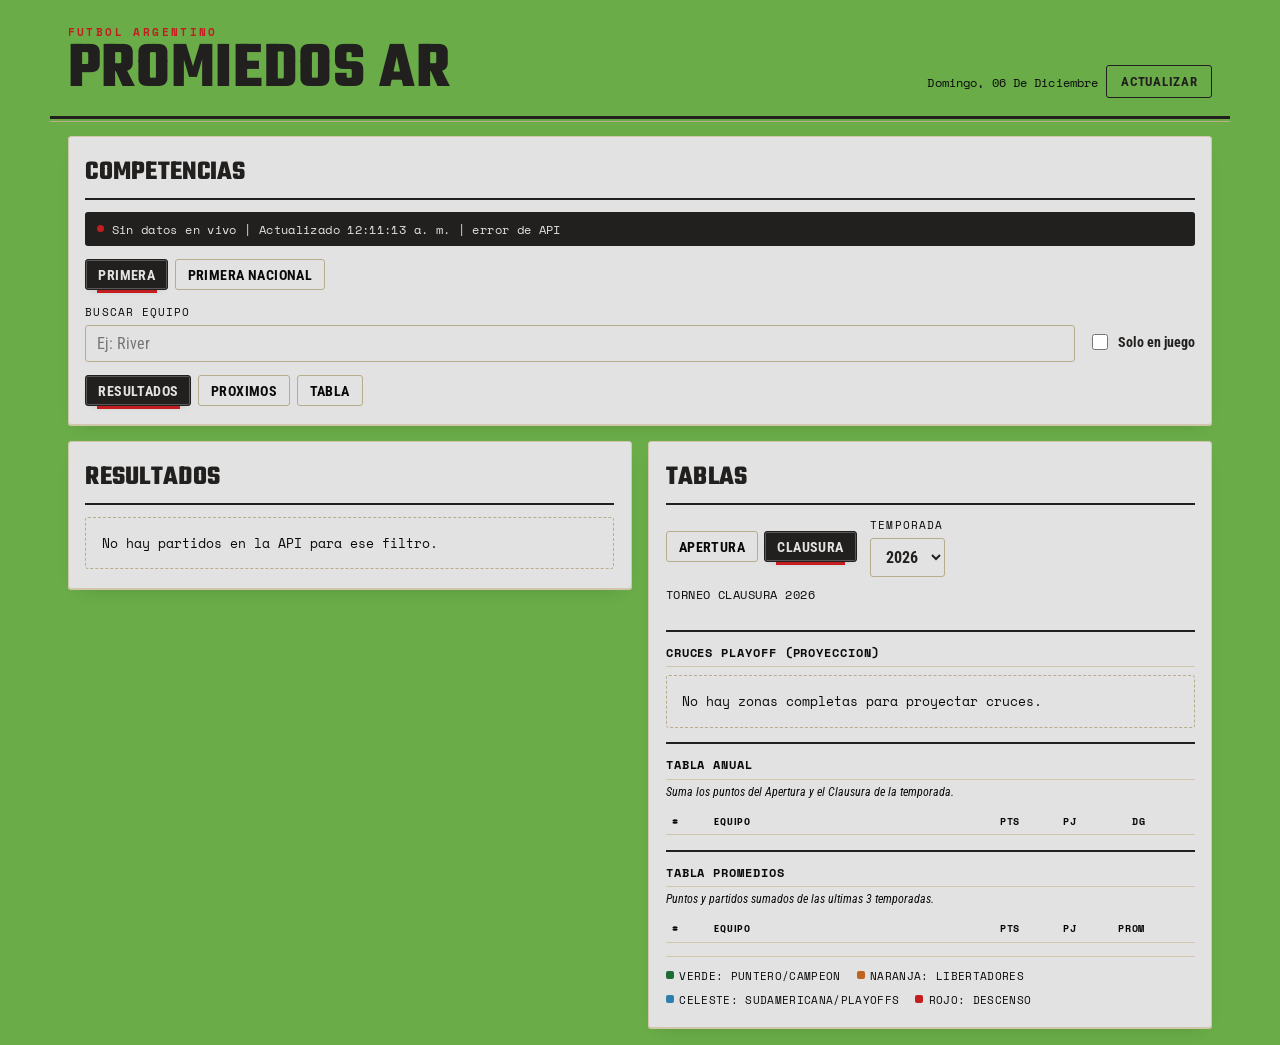
==== index.html @ 9d7a0801 "Mejoras esteticas" ====
<!doctype html>
<html lang="es">
  <head>
    <meta charset="UTF-8" />
    <meta name="viewport" content="width=device-width, initial-scale=1.0" />
    <title>Promiedos AR</title>
    <link rel="preconnect" href="https://fonts.googleapis.com" />
    <link rel="preconnect" href="https://fonts.gstatic.com" crossorigin />
    <link href="https://fonts.googleapis.com/css2?family=Teko:wght@500;700&family=Roboto+Condensed:wght@400;700&family=Space+Mono:wght@400;700&display=swap" rel="stylesheet" />
    <link rel="stylesheet" href="styles.css" />
  </head>
  <body>
    <header class="topbar">
      <div class="brand-wrap">
        <p class="brand-kicker">Futbol Argentino</p>
        <h1 class="brand-title">Promiedos AR</h1>
      </div>
      <div class="topbar-right">
        <p class="date-pill" id="current-date"></p>
        <button id="refresh-btn" class="refresh-btn" type="button">Actualizar</button>
      </div>
    </header>

    <main class="layout">
      <section class="panel panel-controls reveal">
        <div class="section-title-wrap">
          <h2 class="section-title">Competencias</h2>
        </div>

        <p class="live-banner" id="live-status">Conectando datos en vivo...</p>

        <div class="segmented" role="tablist" aria-label="Categoria">
          <button class="segment-btn active" data-category="primera" role="tab" aria-selected="true">Primera</button>
          <button class="segment-btn" data-category="segunda" role="tab" aria-selected="false">Primera Nacional</button>
        </div>

        <div class="toolbar">
          <label class="search-wrap" for="team-search">
            <span>Buscar equipo</span>
            <input id="team-search" type="search" placeholder="Ej: River" />
          </label>
          <label class="toggle-wrap" for="live-only" id="live-only-wrap">
            <input id="live-only" type="checkbox" />
            <span>Solo en juego</span>
          </label>
        </div>

        <div class="segmented view-switch" role="tablist" aria-label="Vista">
          <button class="segment-btn active" data-view="resultados">Resultados</button>
          <button class="segment-btn" data-view="proximos">Proximos</button>
          <button class="segment-btn" data-view="tabla">Tabla</button>
        </div>
      </section>

      <section class="panel panel-matches reveal">
        <div class="section-title-wrap">
          <h2 class="section-title" id="matches-title">Resultados</h2>
        </div>
        <div id="matches-list" class="matches-list" aria-live="polite"></div>
      </section>

      <section class="panel panel-table reveal">
        <div class="section-title-wrap">
          <h2 class="section-title">Tablas</h2>
        </div>

        <div class="table-controls" id="table-controls">
          <div class="segmented" role="tablist" aria-label="Torneo" id="torneo-switch">
            <button class="segment-btn" data-torneo="apertura" type="button">Apertura</button>
            <button class="segment-btn" data-torneo="clausura" type="button">Clausura</button>
          </div>
          <label class="search-wrap" for="season-select">
            <span>Temporada</span>
            <select id="season-select"></select>
          </label>
        </div>
        <p class="table-context" id="table-context"></p>

        <div id="standings-sections" class="standings-sections"></div>

        <section class="playoff-box" id="playoff-box">
          <h3 class="sub-title">Cruces playoff (proyeccion)</h3>
          <div id="playoff-list" class="playoff-list"></div>
        </section>

        <section class="playoff-box" id="annual-box">
          <h3 class="sub-title">Tabla anual</h3>
          <p class="box-note">Suma los puntos del Apertura y el Clausura de la temporada.</p>
          <div class="table-wrap">
            <table>
              <thead>
                <tr>
                  <th>#</th>
                  <th>Equipo</th>
                  <th>PTS</th>
                  <th>PJ</th>
                  <th>DG</th>
                </tr>
              </thead>
              <tbody id="annual-body"></tbody>
            </table>
          </div>
        </section>

        <section class="playoff-box" id="averages-box">
          <h3 class="sub-title">Tabla promedios</h3>
          <p class="box-note">Puntos y partidos sumados de las ultimas 3 temporadas.</p>
          <div class="table-wrap">
            <table>
              <thead>
                <tr>
                  <th>#</th>
                  <th>Equipo</th>
                  <th>PTS</th>
                  <th>PJ</th>
                  <th>Prom</th>
                </tr>
              </thead>
              <tbody id="averages-body"></tbody>
            </table>
          </div>
        </section>

        <div class="legend">
          <span class="legend-item leader">Verde: puntero/campeon</span>
          <span class="legend-item libertadores">Naranja: Libertadores</span>
          <span class="legend-item sudamericana">Celeste: Sudamericana/playoffs</span>
          <span class="legend-item descenso">Rojo: descenso</span>
        </div>
      </section>
    </main>

    <div id="match-modal" class="modal-overlay hidden" role="dialog" aria-modal="true" aria-label="Detalle del partido">
      <div class="modal-box">
        <button id="modal-close" class="modal-close" type="button" aria-label="Cerrar">&times;</button>
        <div id="modal-content" class="modal-content">
          <p class="modal-loading">Cargando detalle...</p>
        </div>
      </div>
    </div>

    <script type="module" src="js/main.js"></script>
  </body>
</html>
---- styles.css ----
/*
  PROMIEDOS AR — sistema de diseño
  ---------------------------------
  Direccion: pagina de fixture de diario deportivo argentino (linaje Ole /
  cronica de cancha), no un dashboard de SaaS. Papel de diario, tinta negra,
  rojo de mastil, verde de cancha. Los partidos se agrupan por fecha con un
  "dateline" tipografico grueso: es el elemento firma de la pagina y resuelve
  la necesidad real (separar resultados/proximos por dia) con un recurso
  editorial, no decorativo.

  Paleta:
    --paper        #ece7d8  fondo, papel de diario
    --paper-raised #f7f4ea  tarjetas / superficies elevadas ("hoja limpia")
    --ink          #18140f  texto principal, mastil
    --ink-soft     #6d6353  texto secundario
    --rule         #cfc6ab  filetes / divisores
    --red          #c31d1f  tinta de mastil, en vivo, descenso
    --pitch        #1f6b3a  verde de cancha: puntero / clasificacion directa
    --orange       #c1631f  Libertadores
    --sky          #2f7fae  Sudamericana / playoffs
    --gold         #b3841a  acentos puntuales (hover, foco)

  Tipografia:
    Teko            titulares condensados (ya se usaba, se refuerza el rol)
    Roboto Condensed  cuerpo de texto, columnas densas de diario
    Space Mono      "tipo agate": minutos, resultados, tablas de posiciones
*/

:root {
  --paper: #69ac48;
  --paper-raised: #e2e2e2;
  --paper-dim: #e2dcc8;
  --ink: #22201e;
  --ink-soft: #0a0a0a;
  --ink-faint: #080808;
  --rule: #cfc6ab;
  --rule-strong: #b7ac8c;
  --red: #c31d1f;
  --red-dim: #8f1517;
  --pitch: #1f6b3a;
  --orange: #c1631f;
  --sky: #2f7fae;
  --gold: #b3841a;

  --font-display: "Teko", sans-serif;
  --font-body: "Roboto Condensed", sans-serif;
  --font-mono: "Space Mono", "Roboto Condensed", monospace;

  --radius: 3px;
  --shadow-card: 0 1px 0 var(--rule), 0 8px 18px -14px rgba(24, 20, 15, 0.35);
  --shadow-raised: 0 18px 40px -20px rgba(24, 20, 15, 0.45);
}

* {
  box-sizing: border-box;
}

html {
  color-scheme: light;
}

body {
  margin: 0;
  min-height: 100vh;
  color: var(--ink);
  font-family: var(--font-body);
  background-color: var(--paper);
  background-image:
    radial-gradient(rgba(24, 20, 15, 0.07) 0.6px, transparent 0.6px);
  background-size: 10px 10px;
}

::selection {
  background: var(--ink);
  color: var(--paper-raised);
}

:focus-visible {
  outline: 2px solid var(--red);
  outline-offset: 2px;
}

h1, h2, h3, h4 {
  font-family: var(--font-display);
  margin: 0;
}

/* ---------- Mastil / topbar ---------- */

.topbar {
  max-width: 1180px;
  margin: 0 auto;
  padding: 1.5rem 1.1rem 1.1rem;
  display: flex;
  justify-content: space-between;
  align-items: flex-end;
  gap: 1rem;
  border-bottom: 3px solid var(--ink);
  position: relative;
}

.topbar::after {
  content: "";
  position: absolute;
  left: 0;
  right: 0;
  bottom: -6px;
  height: 1px;
  background: var(--rule-strong);
}

.brand-wrap {
  display: flex;
  flex-direction: column;
  gap: 0.1rem;
}

.brand-kicker {
  margin: 0;
  color: var(--red);
  text-transform: uppercase;
  letter-spacing: 0.22em;
  font-family: var(--font-mono);
  font-weight: 700;
  font-size: 0.68rem;
}

.brand-title {
  font-size: clamp(2.4rem, 7vw, 4.1rem);
  letter-spacing: 0.01em;
  line-height: 0.86;
  text-transform: uppercase;
}

.topbar-right {
  display: flex;
  gap: 0.5rem;
  align-items: center;
  flex-wrap: wrap;
  justify-content: flex-end;
}

.date-pill {
  margin: 0;
  text-transform: capitalize;
  font-family: var(--font-mono);
  font-size: 0.76rem;
  color: var(--ink-soft);
  letter-spacing: 0.01em;
  padding: 0.4rem 0;
}

.refresh-btn {
  cursor: pointer;
  font-family: var(--font-body);
  font-weight: 700;
  text-transform: uppercase;
  letter-spacing: 0.06em;
  font-size: 0.82rem;
  border: 1.5px solid var(--ink);
  background: transparent;
  color: var(--ink);
  border-radius: var(--radius);
  padding: 0.5rem 0.85rem;
  transition: background 0.15s ease, color 0.15s ease, border-color 0.15s ease;
}

.refresh-btn:hover {
  background: var(--ink);
  color: var(--paper-raised);
}

.refresh-btn:disabled {
  opacity: 0.55;
  cursor: not-allowed;
  background: transparent;
  color: var(--ink);
}

/* ---------- Layout general ---------- */

.layout {
  max-width: 1180px;
  margin: 0 auto;
  padding: 1.1rem;
  display: grid;
  gap: 1rem;
  grid-template-columns: repeat(12, minmax(0, 1fr));
  align-items: start;
}

.panel {
  background: var(--paper-raised);
  border: 1px solid var(--rule);
  border-radius: var(--radius);
  box-shadow: var(--shadow-card);
  padding: 1rem 1.05rem 1.15rem;
}

.panel-controls {
  grid-column: span 12;
}

.panel-matches {
  grid-column: span 6;
}

.panel-table {
  grid-column: span 6;
}

.section-title-wrap {
  border-bottom: 2px solid var(--ink);
  margin-bottom: 0.75rem;
  padding-bottom: 0.35rem;
  display: flex;
  align-items: baseline;
  justify-content: space-between;
}

.section-title {
  letter-spacing: 0.01em;
  font-size: 1.7rem;
  text-transform: uppercase;
}

/* ---------- Reveal / entrada ---------- */

.reveal {
  animation: riseIn 0.5s cubic-bezier(0.2, 0.7, 0.3, 1) both;
}

.panel-matches.reveal {
  animation-delay: 0.06s;
}

.panel-table.reveal {
  animation-delay: 0.12s;
}

@keyframes riseIn {
  from {
    opacity: 0;
    transform: translateY(10px);
  }
  to {
    opacity: 1;
    transform: none;
  }
}

@media (prefers-reduced-motion: reduce) {
  .reveal {
    animation: none;
  }
}

/* ---------- Boletin en vivo ---------- */

.live-banner {
  margin: 0 0 0.85rem;
  background: var(--ink);
  color: var(--paper-raised);
  border-radius: var(--radius);
  padding: 0.5rem 0.7rem;
  font-family: var(--font-mono);
  font-size: 0.76rem;
  letter-spacing: 0.03em;
  display: flex;
  align-items: center;
  gap: 0.5rem;
}

.live-banner::before {
  content: "";
  width: 7px;
  height: 7px;
  border-radius: 50%;
  background: var(--red);
  flex: 0 0 auto;
  animation: dotPulse 1.4s ease-in-out infinite;
}

@media (prefers-reduced-motion: reduce) {
  .live-banner::before {
    animation: none;
  }
}

/* ---------- Tabs / segmentado ---------- */

.segmented {
  display: flex;
  gap: 0.4rem;
  flex-wrap: wrap;
}

.segment-btn {
  border: 1.5px solid var(--rule-strong);
  background: transparent;
  color: var(--ink-soft);
  padding: 0.4rem 0.75rem;
  border-radius: var(--radius);
  font-family: var(--font-body);
  font-weight: 700;
  text-transform: uppercase;
  letter-spacing: 0.03em;
  font-size: 0.85rem;
  cursor: pointer;
  transition: border-color 0.15s ease, color 0.15s ease, background 0.15s ease;
}

.segment-btn:hover {
  border-color: var(--ink);
  color: var(--ink);
}

.segment-btn.active,
.segment-btn[aria-selected="true"] {
  background: var(--ink);
  border-color: var(--ink);
  color: var(--paper-raised);
  position: relative;
  box-shadow: 0 0 0 1px rgba(255,255,255,0.25) inset, 0 4px 10px -8px rgba(24, 20, 15, 0.6);
}

.segment-btn.active::after,
.segment-btn[aria-selected="true"]::after {
  content: "";
  position: absolute;
  left: 0.65rem;
  right: 0.65rem;
  bottom: -4px;
  height: 3px;
  background: var(--red);
}

.segment-btn:focus-visible {
  border-color: var(--red);
  box-shadow: 0 0 0 2px rgba(195, 29, 31, 0.16);
}

.segment-btn:disabled {
  opacity: 0.4;
  pointer-events: none;
}

.view-switch {
  margin-top: 0.85rem;
}

/* ---------- Toolbar: busqueda + toggle ---------- */

.toolbar {
  margin-top: 0.85rem;
  display: flex;
  gap: 0.85rem;
  align-items: end;
  flex-wrap: wrap;
}

.search-wrap {
  display: grid;
  gap: 0.3rem;
  min-width: 16rem;
  flex: 1;
}

.search-wrap span {
  font-family: var(--font-mono);
  font-size: 0.68rem;
  letter-spacing: 0.1em;
  text-transform: uppercase;
  color: var(--ink-soft);
}

.search-wrap input {
  width: 100%;
  border: 1.5px solid var(--rule-strong);
  border-radius: var(--radius);
  background: var(--paper-raised);
  color: var(--ink);
  font: inherit;
  font-family: var(--font-body);
  padding: 0.5rem 0.65rem;
  transition: border-color 0.15s ease;
}

.search-wrap input:focus {
  border-color: var(--ink);
  outline: none;
}

.toggle-wrap {
  display: flex;
  align-items: center;
  gap: 0.4rem;
  font-weight: 700;
  font-size: 0.85rem;
  padding-bottom: 0.55rem;
  cursor: pointer;
  color: var(--ink);
}

.toggle-wrap input {
  accent-color: var(--red);
  width: 16px;
  height: 16px;
}

.toggle-wrap.disabled-toggle {
  opacity: 0.4;
  pointer-events: none;
}

/* ---------- Lista de partidos + dateline por dia ---------- */

.matches-list {
  display: flex;
  flex-direction: column;
  gap: 0.2rem;
}

.day-divider {
  margin: 0.85rem 0 0.4rem;
  padding-bottom: 0.28rem;
  border-bottom: 2px solid var(--ink);
  display: flex;
  align-items: baseline;
  justify-content: space-between;
  gap: 0.5rem;
}

.day-divider:first-child {
  margin-top: 0;
}

.day-label {
  font-family: var(--font-display);
  font-size: 1.32rem;
  letter-spacing: 0.015em;
  text-transform: uppercase;
  color: var(--ink);
  line-height: 1;
}

.day-count {
  font-family: var(--font-mono);
  font-size: 0.68rem;
  color: var(--ink-faint);
  text-transform: uppercase;
  letter-spacing: 0.04em;
  white-space: nowrap;
}

.match-card {
  border: none;
  border-bottom: 1px solid var(--rule);
  background: transparent;
  border-radius: 0;
  padding: 0.55rem 0.15rem;
}

.match-card.clickable {
  cursor: pointer;
  transition: background 0.12s ease, padding-left 0.12s ease;
}

.match-card.clickable:hover,
.match-card.clickable:focus-visible {
  background: var(--paper-dim);
  padding-left: 0.4rem;
  transform: none;
  box-shadow: none;
}

.match-card.live {
  background: rgba(195, 29, 31, 0.06);
  border-bottom-color: rgba(195, 29, 31, 0.35);
}

.teams,
.meta {
  margin: 0;
}

.teams-line {
  display: flex;
  align-items: center;
  gap: 0.45rem;
  flex-wrap: wrap;
}

.team-with-logo {
  display: inline-flex;
  align-items: center;
  gap: 0.32rem;
}

.team-logo {
  width: 21px;
  height: 21px;
  border-radius: 50%;
  border: 1px solid var(--rule-strong);
  background: var(--paper-raised);
  object-fit: cover;
  flex: 0 0 auto;
}

.vs {
  color: var(--ink-faint);
  font-family: var(--font-mono);
  font-size: 0.72rem;
  text-transform: uppercase;
}

.teams strong {
  font-weight: 700;
  font-size: 0.98rem;
}

.meta {
  margin-top: 0.28rem;
  color: var(--ink-soft);
  font-size: 0.85rem;
  font-family: var(--font-mono);
  display: flex;
  align-items: center;
  flex-wrap: wrap;
  gap: 0.4rem;
}

.status {
  display: inline-flex;
  align-items: center;
  gap: 0.3rem;
  font-size: 0.66rem;
  letter-spacing: 0.06em;
  text-transform: uppercase;
  color: var(--ink-soft);
}

.status::before {
  content: "";
  width: 6px;
  height: 6px;
  border-radius: 50%;
  background: var(--ink-faint);
}

.badge-final::before {
  background: var(--ink-soft);
}

.badge-scheduled::before {
  background: var(--sky);
}

.badge-live {
  color: var(--red);
  font-weight: 700;
}

.badge-live::before {
  background: var(--red);
  animation: dotPulse 1.2s ease-in-out infinite;
}

@media (prefers-reduced-motion: reduce) {
  .badge-live::before {
    animation: none;
  }
}

.detail {
  color: var(--ink-faint);
}

/* ---------- Tablas de posiciones ---------- */

.standings-sections {
  display: grid;
  gap: 0.9rem;
}

.zone-block {
  border: none;
  border-radius: 0;
  padding: 0;
  background: transparent;
}

.sub-title {
  margin: 0 0 0.5rem;
  font-family: var(--font-mono);
  font-size: 0.72rem;
  font-weight: 700;
  letter-spacing: 0.08em;
  text-transform: uppercase;
  color: var(--ink-soft);
  border-bottom: 1px solid var(--rule);
  padding-bottom: 0.35rem;
}

.table-wrap {
  overflow-x: auto;
}

table {
  width: 100%;
  border-collapse: collapse;
  min-width: 20rem;
  font-family: var(--font-mono);
}

th,
td {
  text-align: left;
  padding: 0.34rem 0.4rem;
  border-bottom: 1px solid var(--rule);
  font-size: 0.82rem;
}

th {
  color: var(--ink-faint);
  text-transform: uppercase;
  font-size: 0.62rem;
  letter-spacing: 0.07em;
  font-weight: 700;
}

th:nth-child(1),
td:nth-child(1) {
  width: 8%;
  color: var(--ink-faint);
}

th:nth-child(2),
td:nth-child(2) {
  width: 54%;
  font-family: var(--font-body);
}

th:nth-child(3),
td:nth-child(3) {
  width: 12%;
}

.cell-pts {
  font-weight: 700;
  color: var(--ink);
}

tbody tr {
  position: relative;
  transition: background 0.12s ease;
}

tbody tr:hover {
  background: var(--paper-dim);
}

tr.playoff td:first-child {
  color: var(--ink);
  font-weight: 700;
}

tr.playoff {
  box-shadow: inset 3px 0 0 var(--sky);
}

tr.row-leader {
  box-shadow: inset 3px 0 0 var(--pitch);
}

tr.row-libertadores {
  box-shadow: inset 3px 0 0 var(--orange);
}

tr.row-sudamericana {
  box-shadow: inset 3px 0 0 var(--sky);
}

tr.row-descenso {
  box-shadow: inset 3px 0 0 var(--red);
}

/* ---------- Playoffs / anual / promedios ---------- */

.playoff-box {
  margin-top: 0.9rem;
  border: none;
  border-top: 2px solid var(--ink);
  border-radius: 0;
  padding: 0.75rem 0 0;
  background: transparent;
}

.playoff-list {
  display: grid;
  gap: 0.5rem;
}

.cross-card {
  border: 1px solid var(--rule);
  border-radius: var(--radius);
  padding: 0.5rem 0.6rem;
  background: var(--paper-raised);
}

.cross-card .teams {
  font-size: 0.88rem;
}

.cross-card .meta {
  margin-top: 0.2rem;
}

/* ---------- Estado vacio ---------- */

.empty {
  margin: 0;
  border: 1px dashed var(--rule-strong);
  border-radius: var(--radius);
  padding: 0.95rem;
  color: var(--ink-soft);
  font-family: var(--font-mono);
  font-size: 0.82rem;
}

/* ---------- Referencias / leyenda ---------- */

.legend {
  margin-top: 0.85rem;
  display: flex;
  gap: 0.5rem 1rem;
  flex-wrap: wrap;
  border-top: 1px solid var(--rule);
  padding-top: 0.7rem;
}

.legend-item {
  position: relative;
  padding-left: 0.85rem;
  font-family: var(--font-mono);
  font-size: 0.68rem;
  text-transform: uppercase;
  letter-spacing: 0.03em;
  color: var(--ink-soft);
}

.legend-item::before {
  content: "";
  position: absolute;
  left: 0;
  top: 0.15rem;
  width: 8px;
  height: 8px;
  border-radius: 2px;
}

.legend-item.leader::before {
  background: var(--pitch);
}

.legend-item.libertadores::before {
  background: var(--orange);
}

.legend-item.sudamericana::before {
  background: var(--sky);
}

.legend-item.descenso::before {
  background: var(--red);
}

/* ---------- Responsive ---------- */

@media (max-width: 920px) {
  .panel-matches,
  .panel-table {
    grid-column: span 12;
  }
}

@media (max-width: 768px) {
  .layout {
    grid-template-columns: 1fr;
  }

  .panel-matches,
  .panel-table,
  .panel-controls {
    grid-column: span 1;
  }

  .panel-matches {
    order: 2;
  }

  .panel-table {
    order: 3;
  }
}

@media (max-width: 650px) {
  .topbar {
    flex-direction: column;
    align-items: flex-start;
    gap: 0.7rem;
  }

  .topbar-right {
    width: 100%;
    justify-content: space-between;
  }

  .search-wrap {
    min-width: 100%;
  }

  .day-divider {
    flex-wrap: wrap;
  }
}

@keyframes dotPulse {
  0% {
    box-shadow: 0 0 0 0 rgba(195, 29, 31, 0.5);
  }
  70% {
    box-shadow: 0 0 0 7px rgba(195, 29, 31, 0);
  }
  100% {
    box-shadow: 0 0 0 0 rgba(195, 29, 31, 0);
  }
}

/* ---------- Selector de torneo / temporada ---------- */

.table-controls {
  display: flex;
  flex-wrap: wrap;
  align-items: center;
  gap: 0.85rem;
  margin-bottom: 0.6rem;
}

.table-controls .search-wrap {
  flex: 0 0 auto;
  min-width: 0;
}

#season-select {
  border: 1.5px solid var(--rule-strong);
  border-radius: var(--radius);
  background: var(--paper-raised);
  color: var(--ink);
  font: inherit;
  font-family: var(--font-body);
  font-weight: 700;
  padding: 0.5rem 0.65rem;
  cursor: pointer;
  transition: border-color 0.15s ease;
}

#season-select:hover {
  border-color: var(--ink);
}

#season-select:focus-visible {
  border-color: var(--ink);
  outline: none;
}

.table-context {
  margin: 0 0 0.75rem;
  color: var(--ink-soft);
  font-family: var(--font-mono);
  font-size: 0.72rem;
  text-transform: uppercase;
  letter-spacing: 0.04em;
}

.box-note {
  margin: -0.25rem 0 0.6rem;
  color: var(--ink-soft);
  font-size: 0.78rem;
  font-style: italic;
}

/* ---------- Modal de detalle de partido ---------- */

.modal-overlay {
  position: fixed;
  inset: 0;
  z-index: 1000;
  background: rgba(24, 20, 15, 0.55);
  display: flex;
  align-items: center;
  justify-content: center;
  padding: 1rem;
}

.modal-overlay.hidden {
  display: none;
}

.modal-box {
  background: var(--paper-raised);
  color: var(--ink);
  border: 1px solid var(--rule);
  border-radius: var(--radius);
  max-width: 34rem;
  width: 100%;
  max-height: 85vh;
  overflow-y: auto;
  padding: 1.4rem;
  position: relative;
  box-shadow: var(--shadow-raised);
}

.modal-close {
  position: absolute;
  top: 0.6rem;
  right: 0.7rem;
  background: transparent;
  border: none;
  color: var(--ink);
  font-size: 1.6rem;
  line-height: 1;
  cursor: pointer;
  padding: 0.2rem 0.5rem;
  border-radius: var(--radius);
}

.modal-close:hover {
  background: var(--paper-dim);
}

.modal-header {
  display: flex;
  align-items: center;
  justify-content: space-between;
  gap: 0.7rem;
  margin-top: 0.4rem;
  margin-bottom: 0.2rem;
  padding-bottom: 0.6rem;
  border-bottom: 2px solid var(--ink);
}

.modal-header .team-with-logo {
  display: flex;
  align-items: center;
  gap: 0.45rem;
  flex: 1;
}

.modal-score {
  font-family: var(--font-display);
  font-size: 2rem;
  font-weight: 700;
  white-space: nowrap;
  color: var(--ink);
}

.modal-meta {
  color: var(--ink-soft);
  font-family: var(--font-mono);
  font-size: 0.76rem;
  margin: 0.5rem 0 1.1rem;
}

.modal-loading {
  color: var(--ink-soft);
  font-style: italic;
  font-family: var(--font-mono);
  font-size: 0.85rem;
}

.modal-section {
  margin-top: 1.1rem;
}

.modal-section .sub-title {
  margin-bottom: 0.5rem;
}

.detail-list {
  list-style: none;
  padding: 0;
  margin: 0;
  display: flex;
  flex-direction: column;
  gap: 0.2rem;
}

.detail-list li {
  font-size: 0.88rem;
  padding: 0.28rem 0;
  border-bottom: 1px dashed var(--rule);
}

.empty-inline {
  color: var(--ink-soft);
  font-size: 0.82rem;
  font-family: var(--font-mono);
}

.lineups-grid {
  display: grid;
  grid-template-columns: 1fr 1fr;
  gap: 1rem;
}

.lineups-grid h4 {
  margin: 0 0 0.4rem;
  font-family: var(--font-body);
  font-weight: 700;
  font-size: 0.88rem;
}

body.modal-open {
  overflow: hidden;
}

@media (max-width: 480px) {
  .lineups-grid {
    grid-template-columns: 1fr;
  }

  .table-controls {
    align-items: stretch;
  }
}
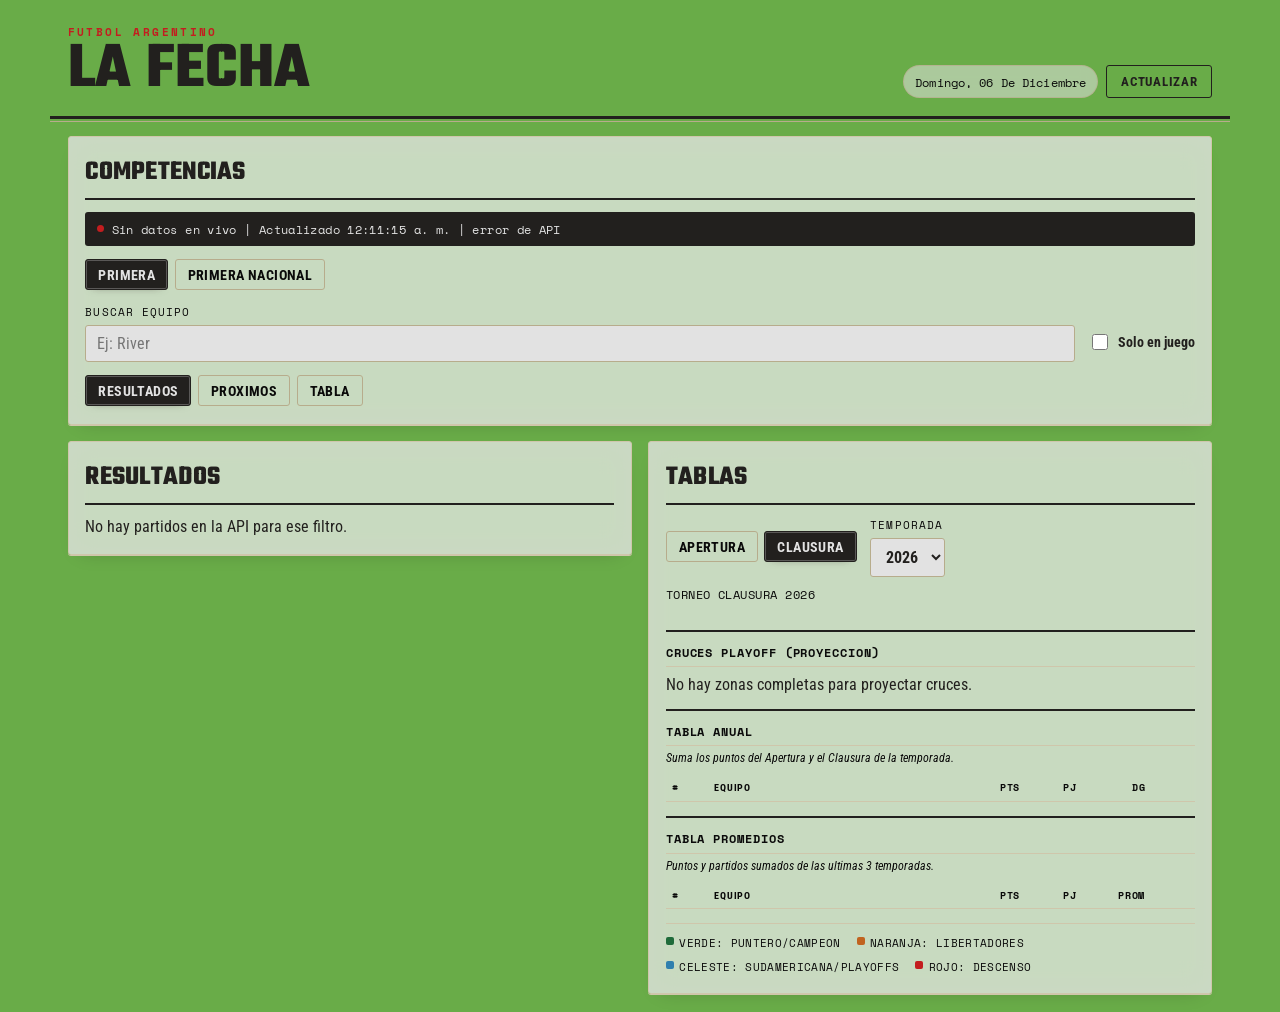
==== commit f904fcae: "DEtalles" ====
--- a/index.html
+++ b/index.html
@@ -3,7 +3,7 @@
   <head>
     <meta charset="UTF-8" />
     <meta name="viewport" content="width=device-width, initial-scale=1.0" />
-    <title>Promiedos AR</title>
+    <title>La Fecha</title>
     <link rel="preconnect" href="https://fonts.googleapis.com" />
     <link rel="preconnect" href="https://fonts.gstatic.com" crossorigin />
     <link href="https://fonts.googleapis.com/css2?family=Teko:wght@500;700&family=Roboto+Condensed:wght@400;700&family=Space+Mono:wght@400;700&display=swap" rel="stylesheet" />
@@ -13,7 +13,7 @@
     <header class="topbar">
       <div class="brand-wrap">
         <p class="brand-kicker">Futbol Argentino</p>
-        <h1 class="brand-title">Promiedos AR</h1>
+        <h1 class="brand-title">La Fecha</h1>
       </div>
       <div class="topbar-right">
         <p class="date-pill" id="current-date"></p>
--- a/styles.css
+++ b/styles.css
@@ -24,6 +24,13 @@
     Teko            titulares condensados (ya se usaba, se refuerza el rol)
     Roboto Condensed  cuerpo de texto, columnas densas de diario
     Space Mono      "tipo agate": minutos, resultados, tablas de posiciones
+
+  ------------------------------------------------------------------------
+  NOTA DE ESTA PASADA: colores y tipografias INTACTOS, ni un hex tocado.
+  Todo lo nuevo es hover / animacion / glassmorphism. Donde el glass
+  necesita transparencia, se deriva con color-mix() de la MISMA variable
+  (no se inventa ningun color nuevo) — ver lista de 18 mejoras al final
+  de la respuesta.
 */
 
 :root {
@@ -57,6 +64,7 @@
 
 html {
   color-scheme: light;
+  scroll-behavior: smooth;
 }
 
 body {
@@ -130,6 +138,13 @@
   letter-spacing: 0.01em;
   line-height: 0.86;
   text-transform: uppercase;
+  transition: letter-spacing 0.3s ease;
+}
+
+/* Mejora 1: el titulo "respira" un toque de tracking al pasar el mouse
+   por el mastil entero, sin tocar tipografia ni color. */
+.topbar:hover .brand-title {
+  letter-spacing: 0.03em;
 }
 
 .topbar-right {
@@ -148,6 +163,18 @@
   color: var(--ink-soft);
   letter-spacing: 0.01em;
   padding: 0.4rem 0;
+  transition: color 0.2s ease;
+}
+
+/* Mejora 2: pastilla de fecha en vidrio esmerilado (glassmorphism real,
+   transparencia derivada de --paper-raised con color-mix). */
+.date-pill {
+  padding: 0.4rem 0.7rem;
+  background: color-mix(in srgb, var(--paper-raised) 55%, transparent);
+  backdrop-filter: blur(8px);
+  -webkit-backdrop-filter: blur(8px);
+  border: 1px solid color-mix(in srgb, var(--rule-strong) 70%, transparent);
+  border-radius: 999px;
 }
 
 .refresh-btn {
@@ -162,12 +189,23 @@
   color: var(--ink);
   border-radius: var(--radius);
   padding: 0.5rem 0.85rem;
-  transition: background 0.15s ease, color 0.15s ease, border-color 0.15s ease;
+  transition: background 0.15s ease, color 0.15s ease, border-color 0.15s ease,
+    transform 0.15s ease, box-shadow 0.15s ease;
 }
 
 .refresh-btn:hover {
   background: var(--ink);
   color: var(--paper-raised);
+  /* Mejora 3: elevacion + sombra al pasar el mouse (antes era un cambio
+     de color seco, sin ninguna sensacion de profundidad). */
+  transform: translateY(-2px);
+  box-shadow: var(--shadow-raised);
+}
+
+/* Mejora 4: el boton "cede" al click, como un boton fisico. */
+.refresh-btn:active {
+  transform: translateY(0);
+  box-shadow: none;
 }
 
 .refresh-btn:disabled {
@@ -175,6 +213,17 @@
   cursor: not-allowed;
   background: transparent;
   color: var(--ink);
+  transform: none;
+  box-shadow: none;
+  /* Mejora 5: mientras dice "Actualizando...", un pulso suave en vez de
+     quedar inerte — comunica "esto esta vivo" sin texto adicional. */
+  animation: softPulse 1.4s ease-in-out infinite;
+}
+
+@media (prefers-reduced-motion: reduce) {
+  .refresh-btn:disabled {
+    animation: none;
+  }
 }
 
 /* ---------- Layout general ---------- */
@@ -190,11 +239,23 @@
 }
 
 .panel {
-  background: var(--paper-raised);
+  /* Mejora 6: panel de vidrio esmerilado — transparencia derivada de
+     --paper-raised con color-mix (mismo color, distinta opacidad) +
+     blur real detras. */
+  background: color-mix(in srgb, var(--paper-raised) 82%, transparent);
+  backdrop-filter: blur(14px) saturate(140%);
+  -webkit-backdrop-filter: blur(14px) saturate(140%);
   border: 1px solid var(--rule);
   border-radius: var(--radius);
   box-shadow: var(--shadow-card);
   padding: 1rem 1.05rem 1.15rem;
+  transition: box-shadow 0.25s ease;
+}
+
+/* Mejora 7: el panel entero profundiza su sombra si el mouse esta en
+   cualquier parte de el, dandole una sensacion sutil de "estar mas cerca". */
+.panel:hover {
+  box-shadow: 0 2px 0 var(--rule), 0 14px 30px -16px rgba(24, 20, 15, 0.45);
 }
 
 .panel-controls {
@@ -307,12 +368,17 @@
   letter-spacing: 0.03em;
   font-size: 0.85rem;
   cursor: pointer;
-  transition: border-color 0.15s ease, color 0.15s ease, background 0.15s ease;
+  transition: border-color 0.15s ease, color 0.15s ease, background 0.15s ease,
+    transform 0.15s ease, box-shadow 0.15s ease;
 }
 
 .segment-btn:hover {
   border-color: var(--ink);
   color: var(--ink);
+  /* Mejora 8: mismo tratamiento de elevacion que el boton actualizar, para
+     que toda la pagina "responda" de forma consistente al hover. */
+  transform: translateY(-1px);
+  box-shadow: 0 6px 14px -10px rgba(24, 20, 15, 0.5);
 }
 
 .segment-btn.active,
@@ -322,6 +388,35 @@
   color: var(--paper-raised);
   position: relative;
   box-shadow: 0 0 0 1px rgba(255,255,255,0.25) inset, 0 4px 10px -8px rgba(24, 20, 15, 0.6);
+  overflow: hidden;
+}
+
+/* Mejora 9: brillo diagonal que atraviesa la pestana activa una sola vez
+   cuando se activa (glassmorphism aplicado como micro-interaccion, no
+   solo como fondo estatico). */
+.segment-btn.active::before,
+.segment-btn[aria-selected="true"]::before {
+  content: "";
+  position: absolute;
+  top: 0;
+  left: -60%;
+  width: 40%;
+  height: 100%;
+  background: linear-gradient(115deg, transparent, rgba(255, 255, 255, 0.35), transparent);
+  animation: sweepOnce 1s ease-out;
+}
+
+@keyframes sweepOnce {
+  from { left: -60%; }
+  to { left: 130%; }
+}
+
+@media (prefers-reduced-motion: reduce) {
+  .segment-btn.active::before,
+  .segment-btn[aria-selected="true"]::before {
+    animation: none;
+    display: none;
+  }
 }
 
 .segment-btn.active::after,
@@ -343,6 +438,8 @@
 .segment-btn:disabled {
   opacity: 0.4;
   pointer-events: none;
+  transform: none;
+  box-shadow: none;
 }
 
 .view-switch {
@@ -383,12 +480,18 @@
   font: inherit;
   font-family: var(--font-body);
   padding: 0.5rem 0.65rem;
-  transition: border-color 0.15s ease;
+  transition: border-color 0.15s ease, box-shadow 0.2s ease;
+}
+
+.search-wrap input:hover {
+  border-color: var(--ink-soft);
 }
 
 .search-wrap input:focus {
   border-color: var(--ink);
   outline: none;
+  /* Mejora 10: anillo de foco suave animado en vez de un salto brusco. */
+  box-shadow: 0 0 0 4px color-mix(in srgb, var(--ink) 12%, transparent);
 }
 
 .toggle-wrap {
@@ -406,6 +509,12 @@
   accent-color: var(--red);
   width: 16px;
   height: 16px;
+  transition: transform 0.15s ease;
+}
+
+/* Mejora 11: el check "salta" apenas al tildarse. */
+.toggle-wrap input:checked {
+  transform: scale(1.15);
 }
 
 .toggle-wrap.disabled-toggle {
@@ -459,19 +568,51 @@
   background: transparent;
   border-radius: 0;
   padding: 0.55rem 0.15rem;
+  position: relative;
+  overflow: hidden;
 }
 
 .match-card.clickable {
   cursor: pointer;
-  transition: background 0.12s ease, padding-left 0.12s ease;
+  transition: background 0.15s ease, padding-left 0.15s ease,
+    transform 0.15s ease, box-shadow 0.15s ease;
 }
 
 .match-card.clickable:hover,
 .match-card.clickable:focus-visible {
   background: var(--paper-dim);
-  padding-left: 0.4rem;
-  transform: none;
-  box-shadow: none;
+  padding-left: 0.5rem;
+  /* Mejora 12: antes "transform: none" mataba cualquier elevacion — ahora
+     la tarjeta se levanta un poco y proyecta sombra, como una ficha que
+     se despega del papel. */
+  transform: translateY(-1px);
+  box-shadow: 0 6px 16px -12px rgba(24, 20, 15, 0.5);
+}
+
+/* Mejora 13: brillo tipo vidrio que barre la tarjeta al pasar el mouse
+   (glassmorphism como micro-interaccion, no solo fondo translucido). */
+.match-card.clickable::after {
+  content: "";
+  position: absolute;
+  top: 0;
+  left: -30%;
+  width: 30%;
+  height: 100%;
+  background: linear-gradient(115deg, transparent, rgba(255, 255, 255, 0.4), transparent);
+  transform: skewX(-12deg);
+  transition: left 0.55s ease;
+  pointer-events: none;
+}
+
+.match-card.clickable:hover::after,
+.match-card.clickable:focus-visible::after {
+  left: 130%;
+}
+
+@media (prefers-reduced-motion: reduce) {
+  .match-card.clickable::after {
+    display: none;
+  }
 }
 
 .match-card.live {
@@ -505,6 +646,13 @@
   background: var(--paper-raised);
   object-fit: cover;
   flex: 0 0 auto;
+  transition: transform 0.2s ease;
+}
+
+/* Mejora 14: los escudos crecen apenas al pasar el mouse por la tarjeta
+   (detalle chico, pero le da vida a algo que hoy es completamente estatico). */
+.match-card.clickable:hover .team-logo {
+  transform: scale(1.12);
 }
 
 .vs {
@@ -706,6 +854,15 @@
   border-radius: var(--radius);
   padding: 0.5rem 0.6rem;
   background: var(--paper-raised);
+  transition: transform 0.15s ease, box-shadow 0.15s ease, border-color 0.15s ease;
+}
+
+/* Mejora 17: los cruces de playoff tambien elevan al pasar el mouse
+   (antes eran el unico bloque interactivo de la pagina sin ningun hover). */
+.cross-card:hover {
+  transform: translateY(-2px);
+  border-color: var(--ink-soft);
+  box-shadow: var(--shadow-card);
 }
 
 .cross-card .teams {
@@ -747,6 +904,7 @@
   text-transform: uppercase;
   letter-spacing: 0.03em;
   color: var(--ink-soft);
+  transition: color 0.15s ease;
 }
 
 .legend-item::before {
@@ -757,6 +915,18 @@
   width: 8px;
   height: 8px;
   border-radius: 2px;
+  transition: transform 0.15s ease;
+}
+
+/* Mejora 18: el punto de color de la leyenda "salta" y el texto se
+   oscurece al pasar el mouse, para que la leyenda se sienta interactiva
+   aunque no dispare ninguna accion. */
+.legend-item:hover {
+  color: var(--ink);
+}
+
+.legend-item:hover::before {
+  transform: scale(1.35);
 }
 
 .legend-item.leader::before {
@@ -837,6 +1007,15 @@
   }
 }
 
+@keyframes softPulse {
+  0%, 100% {
+    opacity: 0.55;
+  }
+  50% {
+    opacity: 0.85;
+  }
+}
+
 /* ---------- Selector de torneo / temporada ---------- */
 
 .table-controls {
@@ -862,11 +1041,16 @@
   font-weight: 700;
   padding: 0.5rem 0.65rem;
   cursor: pointer;
-  transition: border-color 0.15s ease;
+  transition: border-color 0.15s ease, transform 0.1s ease;
 }
 
 #season-select:hover {
   border-color: var(--ink);
+}
+
+/* Mejora 19: leve "click" visual al abrir el selector. */
+#season-select:active {
+  transform: scale(0.98);
 }
 
 #season-select:focus-visible {
@@ -897,18 +1081,32 @@
   inset: 0;
   z-index: 1000;
   background: rgba(24, 20, 15, 0.55);
+  /* Mejora 20: blur del fondo detras del modal — glassmorphism aplicado
+     al overlay, no solo a las tarjetas. */
+  backdrop-filter: blur(3px);
+  -webkit-backdrop-filter: blur(3px);
   display: flex;
   align-items: center;
   justify-content: center;
   padding: 1rem;
+  animation: overlayFadeIn 0.2s ease both;
 }
 
 .modal-overlay.hidden {
   display: none;
 }
 
+@keyframes overlayFadeIn {
+  from { background: rgba(24, 20, 15, 0); backdrop-filter: blur(0); -webkit-backdrop-filter: blur(0); }
+  to { background: rgba(24, 20, 15, 0.55); backdrop-filter: blur(3px); -webkit-backdrop-filter: blur(3px); }
+}
+
 .modal-box {
-  background: var(--paper-raised);
+  /* Mejora 21: la caja del modal tambien es vidrio esmerilado, con blur
+     de verdad detras (se nota especialmente con el overlay difuminado). */
+  background: color-mix(in srgb, var(--paper-raised) 88%, transparent);
+  backdrop-filter: blur(18px) saturate(150%);
+  -webkit-backdrop-filter: blur(18px) saturate(150%);
   color: var(--ink);
   border: 1px solid var(--rule);
   border-radius: var(--radius);
@@ -919,6 +1117,26 @@
   padding: 1.4rem;
   position: relative;
   box-shadow: var(--shadow-raised);
+  /* Mejora 22: entrada con pop sutil en vez de aparecer de golpe. */
+  animation: modalPop 0.22s cubic-bezier(0.2, 0.8, 0.3, 1) both;
+}
+
+@keyframes modalPop {
+  from {
+    opacity: 0;
+    transform: translateY(8px) scale(0.98);
+  }
+  to {
+    opacity: 1;
+    transform: none;
+  }
+}
+
+@media (prefers-reduced-motion: reduce) {
+  .modal-overlay,
+  .modal-box {
+    animation: none;
+  }
 }
 
 .modal-close {
@@ -933,10 +1151,14 @@
   cursor: pointer;
   padding: 0.2rem 0.5rem;
   border-radius: var(--radius);
+  transition: background 0.15s ease, transform 0.2s ease;
 }
 
 .modal-close:hover {
   background: var(--paper-dim);
+  /* Mejora 23: la cruz gira al pasar el mouse, un guino chico de que es
+     un boton de cerrar, no solo un simbolo estatico. */
+  transform: rotate(90deg);
 }
 
 .modal-header {
@@ -998,8 +1220,18 @@
 
 .detail-list li {
   font-size: 0.88rem;
-  padding: 0.28rem 0;
+  padding: 0.28rem 0.2rem;
   border-bottom: 1px dashed var(--rule);
+  border-radius: 2px;
+  transition: background 0.15s ease, padding-left 0.15s ease;
+}
+
+/* Mejora 24: cada evento del partido (gol/tarjeta) resalta al pasar el
+   mouse, igual que las tarjetas de partido, para que el modal se sienta
+   parte de la misma pagina y no una superposicion aparte. */
+.detail-list li:hover {
+  background: var(--paper-dim);
+  padding-left: 0.4rem;
 }
 
 .empty-inline {
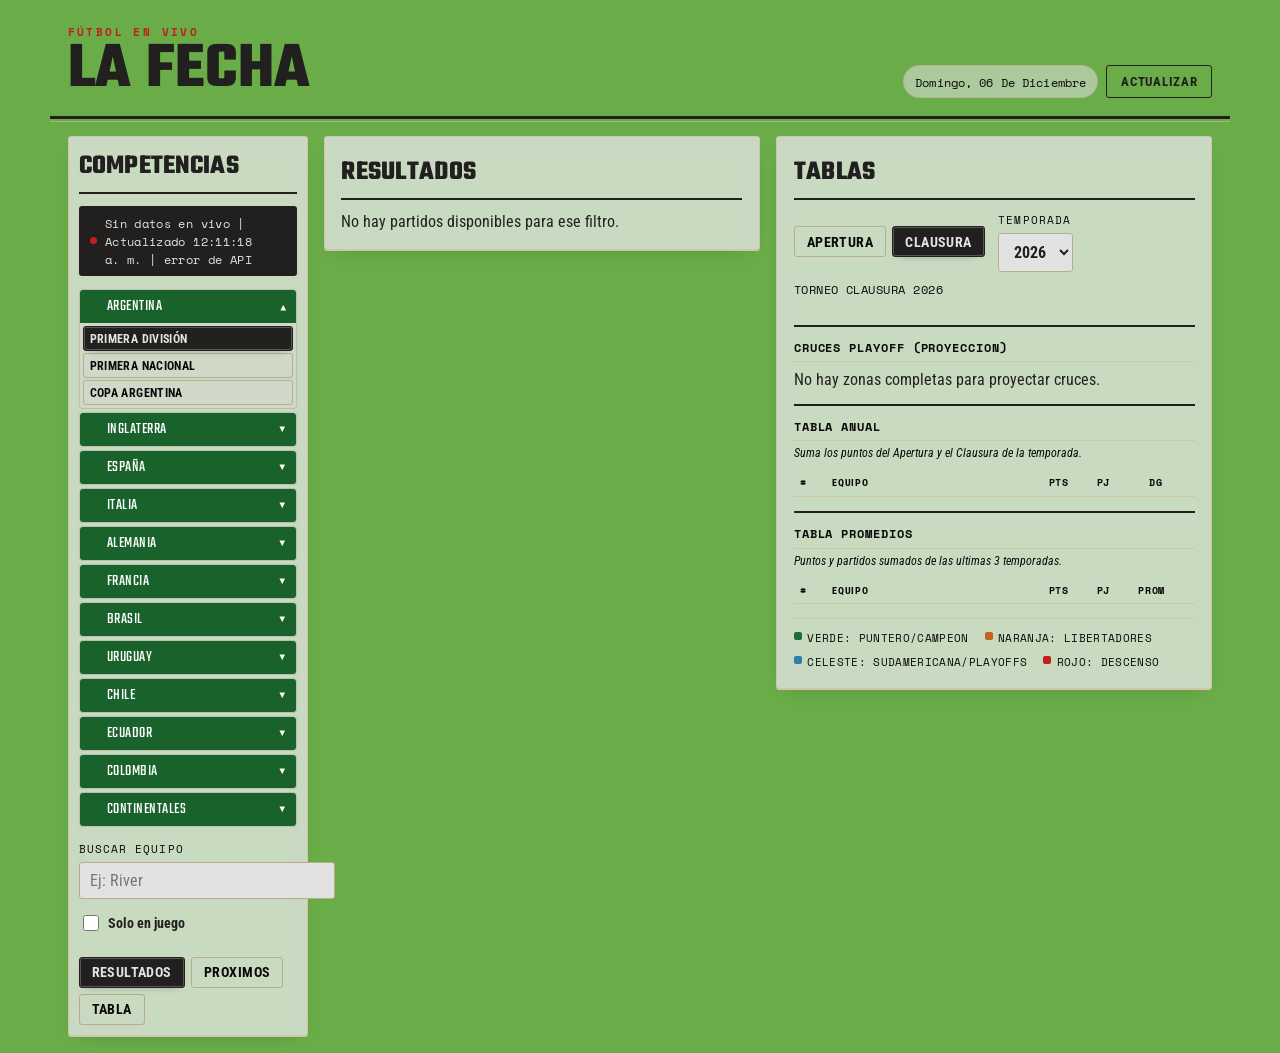
==== commit 80dc8d13: "todas las ligas" ====
--- a/index.html
+++ b/index.html
@@ -12,7 +12,7 @@
   <body>
     <header class="topbar">
       <div class="brand-wrap">
-        <p class="brand-kicker">Futbol Argentino</p>
+        <p class="brand-kicker">Fútbol en vivo</p>
         <h1 class="brand-title">La Fecha</h1>
       </div>
       <div class="topbar-right">
@@ -20,115 +20,392 @@
         <button id="refresh-btn" class="refresh-btn" type="button">Actualizar</button>
       </div>
     </header>
-
-    <main class="layout">
-      <section class="panel panel-controls reveal">
-        <div class="section-title-wrap">
-          <h2 class="section-title">Competencias</h2>
-        </div>
-
-        <p class="live-banner" id="live-status">Conectando datos en vivo...</p>
-
-        <div class="segmented" role="tablist" aria-label="Categoria">
-          <button class="segment-btn active" data-category="primera" role="tab" aria-selected="true">Primera</button>
-          <button class="segment-btn" data-category="segunda" role="tab" aria-selected="false">Primera Nacional</button>
-        </div>
-
-        <div class="toolbar">
-          <label class="search-wrap" for="team-search">
-            <span>Buscar equipo</span>
-            <input id="team-search" type="search" placeholder="Ej: River" />
-          </label>
-          <label class="toggle-wrap" for="live-only" id="live-only-wrap">
-            <input id="live-only" type="checkbox" />
-            <span>Solo en juego</span>
-          </label>
-        </div>
-
-        <div class="segmented view-switch" role="tablist" aria-label="Vista">
-          <button class="segment-btn active" data-view="resultados">Resultados</button>
-          <button class="segment-btn" data-view="proximos">Proximos</button>
-          <button class="segment-btn" data-view="tabla">Tabla</button>
-        </div>
-      </section>
-
-      <section class="panel panel-matches reveal">
-        <div class="section-title-wrap">
-          <h2 class="section-title" id="matches-title">Resultados</h2>
-        </div>
-        <div id="matches-list" class="matches-list" aria-live="polite"></div>
-      </section>
-
-      <section class="panel panel-table reveal">
-        <div class="section-title-wrap">
-          <h2 class="section-title">Tablas</h2>
-        </div>
-
-        <div class="table-controls" id="table-controls">
-          <div class="segmented" role="tablist" aria-label="Torneo" id="torneo-switch">
-            <button class="segment-btn" data-torneo="apertura" type="button">Apertura</button>
-            <button class="segment-btn" data-torneo="clausura" type="button">Clausura</button>
-          </div>
-          <label class="search-wrap" for="season-select">
-            <span>Temporada</span>
-            <select id="season-select"></select>
-          </label>
-        </div>
-        <p class="table-context" id="table-context"></p>
-
-        <div id="standings-sections" class="standings-sections"></div>
-
-        <section class="playoff-box" id="playoff-box">
-          <h3 class="sub-title">Cruces playoff (proyeccion)</h3>
-          <div id="playoff-list" class="playoff-list"></div>
-        </section>
-
-        <section class="playoff-box" id="annual-box">
-          <h3 class="sub-title">Tabla anual</h3>
-          <p class="box-note">Suma los puntos del Apertura y el Clausura de la temporada.</p>
-          <div class="table-wrap">
-            <table>
-              <thead>
-                <tr>
-                  <th>#</th>
-                  <th>Equipo</th>
-                  <th>PTS</th>
-                  <th>PJ</th>
-                  <th>DG</th>
-                </tr>
-              </thead>
-              <tbody id="annual-body"></tbody>
-            </table>
-          </div>
-        </section>
-
-        <section class="playoff-box" id="averages-box">
-          <h3 class="sub-title">Tabla promedios</h3>
-          <p class="box-note">Puntos y partidos sumados de las ultimas 3 temporadas.</p>
-          <div class="table-wrap">
-            <table>
-              <thead>
-                <tr>
-                  <th>#</th>
-                  <th>Equipo</th>
-                  <th>PTS</th>
-                  <th>PJ</th>
-                  <th>Prom</th>
-                </tr>
-              </thead>
-              <tbody id="averages-body"></tbody>
-            </table>
-          </div>
-        </section>
-
-        <div class="legend">
-          <span class="legend-item leader">Verde: puntero/campeon</span>
-          <span class="legend-item libertadores">Naranja: Libertadores</span>
-          <span class="legend-item sudamericana">Celeste: Sudamericana/playoffs</span>
-          <span class="legend-item descenso">Rojo: descenso</span>
-        </div>
-      </section>
-    </main>
+<style>
+/* 1. Forzar el Grid del Layout principal */
+main.layout {
+  display: grid !important;
+  grid-template-columns: 240px 1fr 1fr !important;
+  gap: 1rem !important;
+  align-items: start !important;
+}
+
+/* 2. Limitar la Sidebar a su columna a la izquierda (evita que se expanda a lo ancho) */
+.panel-controls {
+  grid-column: 1 / 2 !important;
+  width: 100% !important;
+  max-width: 240px !important;
+  padding: 10px !important;
+  box-sizing: border-box !important;
+}
+
+/* 3. Posicionar el panel de Resultados en la columna central */
+.panel-matches {
+  grid-column: 2 / 3 !important;
+}
+
+/* 4. Posicionar el panel de Tablas en la columna derecha */
+.panel-table {
+  grid-column: 3 / 4 !important;
+}
+
+/* Acordeón Compacto */
+.league-accordion {
+  display: flex;
+  flex-direction: column;
+  gap: 3px;
+  margin-bottom: 10px;
+}
+
+.accordion-item {
+  border: 1px solid rgba(0, 0, 0, 0.15);
+  border-radius: 4px;
+  overflow: hidden;
+  background: var(--panel-bg, #d8e2cf);
+}
+
+.accordion-header {
+  width: 100%;
+  display: flex;
+  align-items: center;
+  justify-content: space-between;
+  padding: 5px 8px;
+  background: #19622b;
+  color: #ffffff;
+  border: none;
+  font-family: 'Teko', sans-serif;
+  font-size: 1rem;
+  letter-spacing: 0.5px;
+  cursor: pointer;
+}
+
+.accordion-header:hover {
+  background: #134d22;
+}
+
+.country-info {
+  display: flex;
+  align-items: center;
+  gap: 5px;
+}
+
+.flag-icon {
+  width: 14px;
+  height: 10px;
+  object-fit: cover;
+  border-radius: 2px;
+}
+
+.chevron {
+  font-size: 0.6rem;
+  transition: transform 0.2s ease;
+}
+
+.accordion-item.active .chevron {
+  transform: rotate(180deg);
+}
+
+.accordion-content {
+  display: none;
+  padding: 3px;
+  flex-direction: column;
+  gap: 2px;
+  background: rgba(0, 0, 0, 0.04);
+}
+
+.accordion-item.active .accordion-content {
+  display: flex;
+}
+
+.accordion-content .segment-btn {
+  width: 100%;
+  text-align: left;
+  font-size: 0.78rem;
+  padding: 4px 6px;
+}
+
+/* Ajustes responsivos */
+@media (max-width: 900px) {
+  main.layout {
+    grid-template-columns: 1fr !important;
+  }
+  .panel-controls, .panel-matches, .panel-table {
+    grid-column: auto !important;
+    max-width: 100% !important;
+  }
+}
+</style>
+<main class="layout">
+  <!-- SIDEBAR IZQUIERDA (COMPETENCIAS Y BÚSQUEDA) -->
+  <aside class="panel panel-controls reveal">
+    <div class="section-title-wrap">
+      <h2 class="section-title">Competencias</h2>
+    </div>
+
+    <p class="live-banner" id="live-status">Conectando datos en vivo...</p>
+
+    <!-- ACORDEÓN DE PAÍSES COMPACTO -->
+    <div class="league-accordion" role="tablist" aria-label="Competencias">
+      
+      <!-- ARGENTINA -->
+      <div class="accordion-item active">
+        <button class="accordion-header" type="button">
+          <span class="country-info">
+            <img src="https://flagcdn.com/w40/ar.png" class="flag-icon" alt="" /> ARGENTINA
+          </span>
+          <span class="chevron">▼</span>
+        </button>
+        <div class="accordion-content">
+          <button class="segment-btn active" data-category="primera">Primera División</button>
+          <button class="segment-btn" data-category="segunda">Primera Nacional</button>
+          <button class="segment-btn" data-category="espn" data-league="arg.copa">Copa Argentina</button>
+        </div>
+      </div>
+
+      <!-- INGLATERRA -->
+      <div class="accordion-item">
+        <button class="accordion-header" type="button">
+          <span class="country-info">
+            <img src="https://flagcdn.com/w40/gb-eng.png" class="flag-icon" alt="" /> INGLATERRA
+          </span>
+          <span class="chevron">▼</span>
+        </button>
+        <div class="accordion-content">
+          <button class="segment-btn" data-category="espn" data-league="eng.1">Premier League</button>
+        </div>
+      </div>
+
+      <!-- ESPAÑA -->
+      <div class="accordion-item">
+        <button class="accordion-header" type="button">
+          <span class="country-info">
+            <img src="https://flagcdn.com/w40/es.png" class="flag-icon" alt="" /> ESPAÑA
+          </span>
+          <span class="chevron">▼</span>
+        </button>
+        <div class="accordion-content">
+          <button class="segment-btn" data-category="espn" data-league="esp.1">LaLiga</button>
+        </div>
+      </div>
+
+      <!-- ITALIA -->
+      <div class="accordion-item">
+        <button class="accordion-header" type="button">
+          <span class="country-info">
+            <img src="https://flagcdn.com/w40/it.png" class="flag-icon" alt="" /> ITALIA
+          </span>
+          <span class="chevron">▼</span>
+        </button>
+        <div class="accordion-content">
+          <button class="segment-btn" data-category="espn" data-league="ita.1">Serie A</button>
+        </div>
+      </div>
+
+      <!-- ALEMANIA -->
+      <div class="accordion-item">
+        <button class="accordion-header" type="button">
+          <span class="country-info">
+            <img src="https://flagcdn.com/w40/de.png" class="flag-icon" alt="" /> ALEMANIA
+          </span>
+          <span class="chevron">▼</span>
+        </button>
+        <div class="accordion-content">
+          <button class="segment-btn" data-category="espn" data-league="ger.1">Bundesliga</button>
+        </div>
+      </div>
+
+      <!-- FRANCIA -->
+      <div class="accordion-item">
+        <button class="accordion-header" type="button">
+          <span class="country-info">
+            <img src="https://flagcdn.com/w40/fr.png" class="flag-icon" alt="" /> FRANCIA
+          </span>
+          <span class="chevron">▼</span>
+        </button>
+        <div class="accordion-content">
+          <button class="segment-btn" data-category="espn" data-league="fra.1">Ligue 1</button>
+        </div>
+      </div>
+
+      <!-- BRASIL -->
+      <div class="accordion-item">
+        <button class="accordion-header" type="button">
+          <span class="country-info">
+            <img src="https://flagcdn.com/w40/br.png" class="flag-icon" alt="" /> BRASIL
+          </span>
+          <span class="chevron">▼</span>
+        </button>
+        <div class="accordion-content">
+          <button class="segment-btn" data-category="espn" data-league="bra.1">Brasileirão</button>
+        </div>
+      </div>
+
+      <!-- URUGUAY -->
+      <div class="accordion-item">
+        <button class="accordion-header" type="button">
+          <span class="country-info">
+            <img src="https://flagcdn.com/w40/uy.png" class="flag-icon" alt="" /> URUGUAY
+          </span>
+          <span class="chevron">▼</span>
+        </button>
+        <div class="accordion-content">
+          <button class="segment-btn" data-category="espn" data-league="uru.1">Primera División</button>
+        </div>
+      </div>
+
+      <!-- CHILE -->
+      <div class="accordion-item">
+        <button class="accordion-header" type="button">
+          <span class="country-info">
+            <img src="https://flagcdn.com/w40/cl.png" class="flag-icon" alt="" /> CHILE
+          </span>
+          <span class="chevron">▼</span>
+        </button>
+        <div class="accordion-content">
+          <button class="segment-btn" data-category="espn" data-league="chi.1">Primera División</button>
+        </div>
+      </div>
+
+      <!-- ECUADOR -->
+      <div class="accordion-item">
+        <button class="accordion-header" type="button">
+          <span class="country-info">
+            <img src="https://flagcdn.com/w40/ec.png" class="flag-icon" alt="" /> ECUADOR
+          </span>
+          <span class="chevron">▼</span>
+        </button>
+        <div class="accordion-content">
+          <button class="segment-btn" data-category="espn" data-league="ecu.1">LigaPro</button>
+        </div>
+      </div>
+
+      <!-- COLOMBIA -->
+      <div class="accordion-item">
+        <button class="accordion-header" type="button">
+          <span class="country-info">
+            <img src="https://flagcdn.com/w40/co.png" class="flag-icon" alt="" /> COLOMBIA
+          </span>
+          <span class="chevron">▼</span>
+        </button>
+        <div class="accordion-content">
+          <button class="segment-btn" data-category="espn" data-league="col.1">Liga BetPlay</button>
+        </div>
+      </div>
+
+      <!-- CONTINENTALES -->
+      <div class="accordion-item">
+        <button class="accordion-header" type="button">
+          <span class="country-info">
+            <img src="https://flagcdn.com/w40/un.png" class="flag-icon" alt="" /> CONTINENTALES
+          </span>
+          <span class="chevron">▼</span>
+        </button>
+        <div class="accordion-content">
+          <button class="segment-btn" data-category="espn" data-league="uefa.champions">Champions League</button>
+          <button class="segment-btn" data-category="espn" data-league="conmebol.libertadores">Copa Libertadores</button>
+          <button class="segment-btn" data-category="espn" data-league="conmebol.sudamericana">Copa Sudamericana</button>
+        </div>
+      </div>
+
+    </div>
+
+    <!-- BUSCADOR Y SWITCH DE VISTAS COMPACTO -->
+    <div class="toolbar">
+      <label class="search-wrap" for="team-search">
+        <span>Buscar equipo</span>
+        <input id="team-search" type="search" placeholder="Ej: River" />
+      </label>
+      <label class="toggle-wrap" for="live-only" id="live-only-wrap">
+        <input id="live-only" type="checkbox" />
+        <span>Solo en juego</span>
+      </label>
+    </div>
+
+    <div class="segmented view-switch" role="tablist" aria-label="Vista">
+      <button class="segment-btn active" data-view="resultados">Resultados</button>
+      <button class="segment-btn" data-view="proximos">Proximos</button>
+      <button class="segment-btn" data-view="tabla">Tabla</button>
+    </div>
+  </aside>
+
+  <!-- PANEL DE RESULTADOS -->
+  <section class="panel panel-matches reveal">
+    <div class="section-title-wrap">
+      <h2 class="section-title" id="matches-title">Resultados</h2>
+    </div>
+    <div id="matches-list" class="matches-list" aria-live="polite"></div>
+  </section>
+
+  <!-- PANEL DE TABLAS -->
+  <section class="panel panel-table reveal">
+    <div class="section-title-wrap">
+      <h2 class="section-title">Tablas</h2>
+    </div>
+
+    <div class="table-controls" id="table-controls">
+      <div class="segmented" role="tablist" aria-label="Torneo" id="torneo-switch">
+        <button class="segment-btn" data-torneo="apertura" type="button">Apertura</button>
+        <button class="segment-btn" data-torneo="clausura" type="button">Clausura</button>
+      </div>
+      <label class="search-wrap" for="season-select">
+        <span>Temporada</span>
+        <select id="season-select"></select>
+      </label>
+    </div>
+    <p class="table-context" id="table-context"></p>
+
+    <div id="standings-sections" class="standings-sections"></div>
+
+    <section class="playoff-box" id="playoff-box">
+      <h3 class="sub-title">Cruces playoff (proyeccion)</h3>
+      <div id="playoff-list" class="playoff-list"></div>
+    </section>
+
+    <section class="playoff-box" id="annual-box">
+      <h3 class="sub-title">Tabla anual</h3>
+      <p class="box-note">Suma los puntos del Apertura y el Clausura de la temporada.</p>
+      <div class="table-wrap">
+        <table>
+          <thead>
+            <tr>
+              <th>#</th>
+              <th>Equipo</th>
+              <th>PTS</th>
+              <th>PJ</th>
+              <th>DG</th>
+            </tr>
+          </thead>
+          <tbody id="annual-body"></tbody>
+        </table>
+      </div>
+    </section>
+
+    <section class="playoff-box" id="averages-box">
+      <h3 class="sub-title">Tabla promedios</h3>
+      <p class="box-note">Puntos y partidos sumados de las ultimas 3 temporadas.</p>
+      <div class="table-wrap">
+        <table>
+          <thead>
+            <tr>
+              <th>#</th>
+              <th>Equipo</th>
+              <th>PTS</th>
+              <th>PJ</th>
+              <th>Prom</th>
+            </tr>
+          </thead>
+          <tbody id="averages-body"></tbody>
+        </table>
+      </div>
+    </section>
+
+    <div class="legend">
+      <span class="legend-item leader">Verde: puntero/campeon</span>
+      <span class="legend-item libertadores">Naranja: Libertadores</span>
+      <span class="legend-item sudamericana">Celeste: Sudamericana/playoffs</span>
+      <span class="legend-item descenso">Rojo: descenso</span>
+    </div>
+  </section>
+</main>
 
     <div id="match-modal" class="modal-overlay hidden" role="dialog" aria-modal="true" aria-label="Detalle del partido">
       <div class="modal-box">
--- a/styles.css
+++ b/styles.css
@@ -754,6 +754,26 @@
   overflow-x: auto;
 }
 
+/* Mejora 15: scrollbar fina y prolija en vez de la barra generica del
+   sistema operativo, cuando la tabla se desborda en mobile. */
+.table-wrap::-webkit-scrollbar,
+.modal-box::-webkit-scrollbar {
+  height: 6px;
+  width: 6px;
+}
+
+.table-wrap::-webkit-scrollbar-thumb,
+.modal-box::-webkit-scrollbar-thumb {
+  background: var(--rule-strong);
+  border-radius: 999px;
+}
+
+.table-wrap,
+.modal-box {
+  scrollbar-width: thin;
+  scrollbar-color: var(--rule-strong) transparent;
+}
+
 table {
   width: 100%;
   border-collapse: collapse;
@@ -801,11 +821,30 @@
 
 tbody tr {
   position: relative;
-  transition: background 0.12s ease;
+  transition: background 0.15s ease;
 }
 
 tbody tr:hover {
   background: var(--paper-dim);
+}
+
+/* Mejora 16: al pasar el mouse por una fila, ademas del fondo, aparece
+   una tenue franja lateral izquierda que crece desde 0 — le da a la fila
+   una sensacion de "engancharse" en vez de solo cambiar de color. */
+tbody tr::before {
+  content: "";
+  position: absolute;
+  left: 0;
+  top: 0;
+  bottom: 0;
+  width: 0;
+  background: var(--ink);
+  opacity: 0.5;
+  transition: width 0.15s ease;
+}
+
+tbody tr:hover::before {
+  width: 3px;
 }
 
 tr.playoff td:first-child {
@@ -1265,4 +1304,72 @@
   .table-controls {
     align-items: stretch;
   }
+}
+
+/* Acordeón de Competencias */
+.league-accordion {
+  display: flex;
+  flex-direction: column;
+  gap: 0.4rem;
+  margin-bottom: 1rem;
+}
+
+.accordion-item {
+  border: 1px solid rgba(0, 0, 0, 0.2);
+  border-radius: 4px;
+  overflow: hidden;
+  background: var(--panel-bg, #d8e2cf);
+}
+
+.accordion-header {
+  width: 100%;
+  display: flex;
+  align-items: center;
+  justify-content: space-between;
+  padding: 0.5rem 0.75rem;
+  background: #19622b;
+  color: #ffffff;
+  border: none;
+  font-family: 'Teko', sans-serif;
+  font-size: 1.2rem;
+  letter-spacing: 1px;
+  cursor: pointer;
+}
+
+.accordion-header:hover {
+  background: #134d22;
+}
+
+.country-info {
+  display: flex;
+  align-items: center;
+  gap: 0.5rem;
+}
+
+.flag-icon {
+  width: 18px;
+  height: 13px;
+  object-fit: cover;
+  border-radius: 2px;
+}
+
+.chevron {
+  font-size: 0.75rem;
+  transition: transform 0.2s ease;
+}
+
+.accordion-item.active .chevron {
+  transform: rotate(180deg);
+}
+
+.accordion-content {
+  display: none;
+  padding: 0.4rem;
+  flex-direction: column;
+  gap: 0.3rem;
+  background: rgba(0, 0, 0, 0.04);
+}
+
+.accordion-item.active .accordion-content {
+  display: flex;
 }
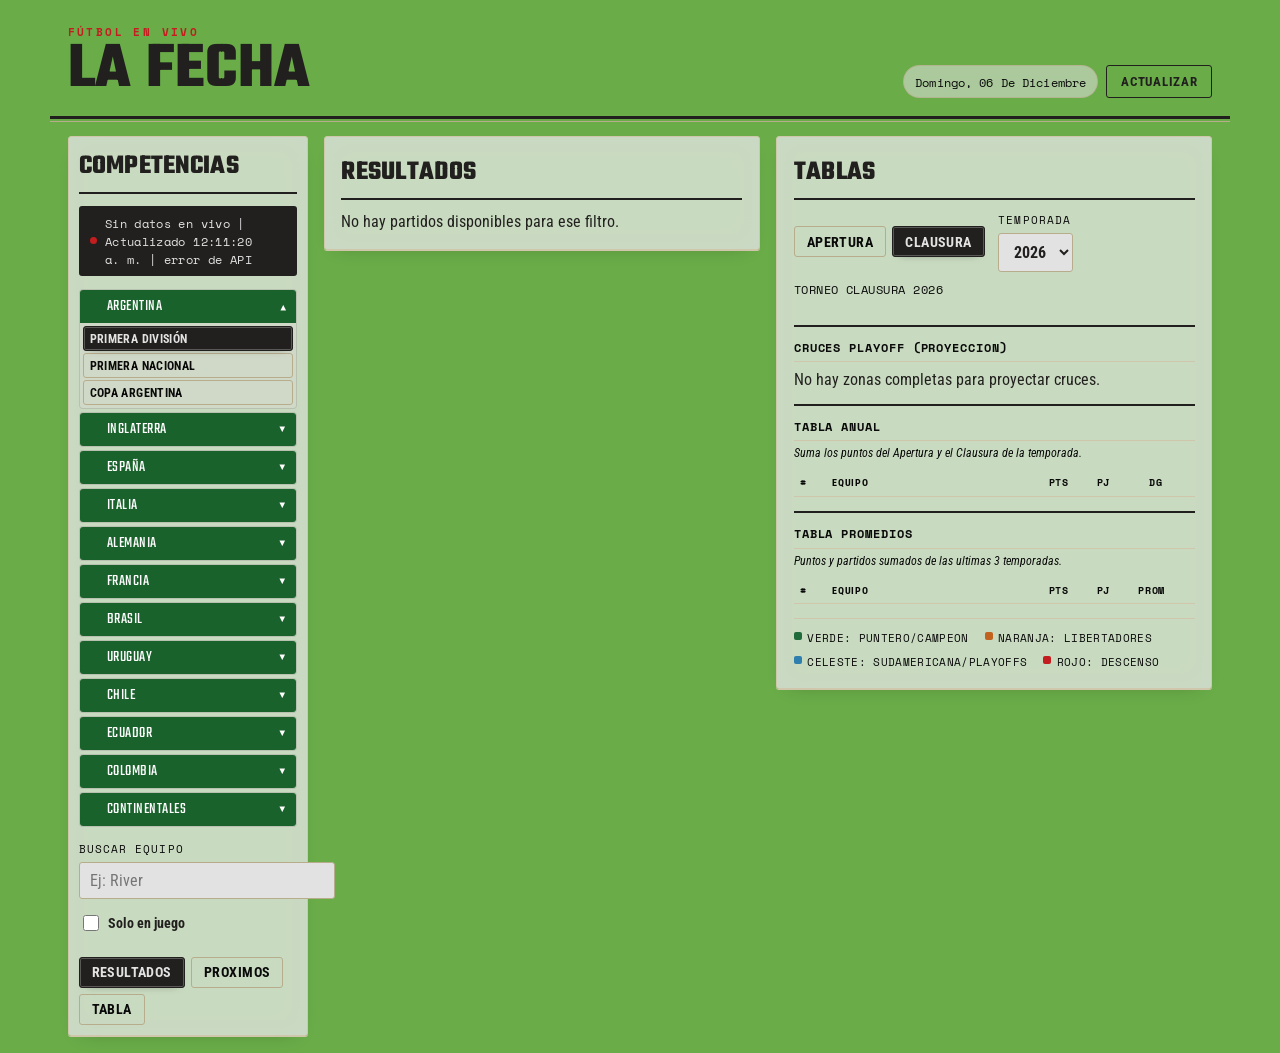
==== commit 717b8b52: "Navegacion, ampliacion ligas" ====
--- a/index.html
+++ b/index.html
@@ -144,169 +144,181 @@
     <p class="live-banner" id="live-status">Conectando datos en vivo...</p>
 
     <!-- ACORDEÓN DE PAÍSES COMPACTO -->
-    <div class="league-accordion" role="tablist" aria-label="Competencias">
-      
-      <!-- ARGENTINA -->
-      <div class="accordion-item active">
-        <button class="accordion-header" type="button">
-          <span class="country-info">
-            <img src="https://flagcdn.com/w40/ar.png" class="flag-icon" alt="" /> ARGENTINA
-          </span>
-          <span class="chevron">▼</span>
-        </button>
-        <div class="accordion-content">
-          <button class="segment-btn active" data-category="primera">Primera División</button>
-          <button class="segment-btn" data-category="segunda">Primera Nacional</button>
-          <button class="segment-btn" data-category="espn" data-league="arg.copa">Copa Argentina</button>
-        </div>
-      </div>
-
-      <!-- INGLATERRA -->
-      <div class="accordion-item">
-        <button class="accordion-header" type="button">
-          <span class="country-info">
-            <img src="https://flagcdn.com/w40/gb-eng.png" class="flag-icon" alt="" /> INGLATERRA
-          </span>
-          <span class="chevron">▼</span>
-        </button>
-        <div class="accordion-content">
-          <button class="segment-btn" data-category="espn" data-league="eng.1">Premier League</button>
-        </div>
-      </div>
-
-      <!-- ESPAÑA -->
-      <div class="accordion-item">
-        <button class="accordion-header" type="button">
-          <span class="country-info">
-            <img src="https://flagcdn.com/w40/es.png" class="flag-icon" alt="" /> ESPAÑA
-          </span>
-          <span class="chevron">▼</span>
-        </button>
-        <div class="accordion-content">
-          <button class="segment-btn" data-category="espn" data-league="esp.1">LaLiga</button>
-        </div>
-      </div>
-
-      <!-- ITALIA -->
-      <div class="accordion-item">
-        <button class="accordion-header" type="button">
-          <span class="country-info">
-            <img src="https://flagcdn.com/w40/it.png" class="flag-icon" alt="" /> ITALIA
-          </span>
-          <span class="chevron">▼</span>
-        </button>
-        <div class="accordion-content">
-          <button class="segment-btn" data-category="espn" data-league="ita.1">Serie A</button>
-        </div>
-      </div>
-
-      <!-- ALEMANIA -->
-      <div class="accordion-item">
-        <button class="accordion-header" type="button">
-          <span class="country-info">
-            <img src="https://flagcdn.com/w40/de.png" class="flag-icon" alt="" /> ALEMANIA
-          </span>
-          <span class="chevron">▼</span>
-        </button>
-        <div class="accordion-content">
-          <button class="segment-btn" data-category="espn" data-league="ger.1">Bundesliga</button>
-        </div>
-      </div>
-
-      <!-- FRANCIA -->
-      <div class="accordion-item">
-        <button class="accordion-header" type="button">
-          <span class="country-info">
-            <img src="https://flagcdn.com/w40/fr.png" class="flag-icon" alt="" /> FRANCIA
-          </span>
-          <span class="chevron">▼</span>
-        </button>
-        <div class="accordion-content">
-          <button class="segment-btn" data-category="espn" data-league="fra.1">Ligue 1</button>
-        </div>
-      </div>
-
-      <!-- BRASIL -->
-      <div class="accordion-item">
-        <button class="accordion-header" type="button">
-          <span class="country-info">
-            <img src="https://flagcdn.com/w40/br.png" class="flag-icon" alt="" /> BRASIL
-          </span>
-          <span class="chevron">▼</span>
-        </button>
-        <div class="accordion-content">
-          <button class="segment-btn" data-category="espn" data-league="bra.1">Brasileirão</button>
-        </div>
-      </div>
-
-      <!-- URUGUAY -->
-      <div class="accordion-item">
-        <button class="accordion-header" type="button">
-          <span class="country-info">
-            <img src="https://flagcdn.com/w40/uy.png" class="flag-icon" alt="" /> URUGUAY
-          </span>
-          <span class="chevron">▼</span>
-        </button>
-        <div class="accordion-content">
-          <button class="segment-btn" data-category="espn" data-league="uru.1">Primera División</button>
-        </div>
-      </div>
-
-      <!-- CHILE -->
-      <div class="accordion-item">
-        <button class="accordion-header" type="button">
-          <span class="country-info">
-            <img src="https://flagcdn.com/w40/cl.png" class="flag-icon" alt="" /> CHILE
-          </span>
-          <span class="chevron">▼</span>
-        </button>
-        <div class="accordion-content">
-          <button class="segment-btn" data-category="espn" data-league="chi.1">Primera División</button>
-        </div>
-      </div>
-
-      <!-- ECUADOR -->
-      <div class="accordion-item">
-        <button class="accordion-header" type="button">
-          <span class="country-info">
-            <img src="https://flagcdn.com/w40/ec.png" class="flag-icon" alt="" /> ECUADOR
-          </span>
-          <span class="chevron">▼</span>
-        </button>
-        <div class="accordion-content">
-          <button class="segment-btn" data-category="espn" data-league="ecu.1">LigaPro</button>
-        </div>
-      </div>
-
-      <!-- COLOMBIA -->
-      <div class="accordion-item">
-        <button class="accordion-header" type="button">
-          <span class="country-info">
-            <img src="https://flagcdn.com/w40/co.png" class="flag-icon" alt="" /> COLOMBIA
-          </span>
-          <span class="chevron">▼</span>
-        </button>
-        <div class="accordion-content">
-          <button class="segment-btn" data-category="espn" data-league="col.1">Liga BetPlay</button>
-        </div>
-      </div>
-
-      <!-- CONTINENTALES -->
-      <div class="accordion-item">
-        <button class="accordion-header" type="button">
-          <span class="country-info">
-            <img src="https://flagcdn.com/w40/un.png" class="flag-icon" alt="" /> CONTINENTALES
-          </span>
-          <span class="chevron">▼</span>
-        </button>
-        <div class="accordion-content">
-          <button class="segment-btn" data-category="espn" data-league="uefa.champions">Champions League</button>
-          <button class="segment-btn" data-category="espn" data-league="conmebol.libertadores">Copa Libertadores</button>
-          <button class="segment-btn" data-category="espn" data-league="conmebol.sudamericana">Copa Sudamericana</button>
-        </div>
-      </div>
-
-    </div>
+<div class="league-accordion" role="tablist" aria-label="Competencias">
+  
+  <!-- ARGENTINA -->
+  <div class="accordion-item active">
+    <button class="accordion-header" type="button">
+      <span class="country-info">
+        <img src="https://flagcdn.com/w40/ar.png" class="flag-icon" alt="" /> ARGENTINA
+      </span>
+      <span class="chevron">▼</span>
+    </button>
+    <div class="accordion-content">
+      <button class="segment-btn active" data-category="primera">Primera División</button>
+      <button class="segment-btn" data-category="segunda">Primera Nacional</button>
+      <button class="segment-btn" data-category="espn" data-league="arg.copa">Copa Argentina</button>
+    </div>
+  </div>
+
+  <!-- INGLATERRA -->
+  <div class="accordion-item">
+    <button class="accordion-header" type="button">
+      <span class="country-info">
+        <img src="https://flagcdn.com/w40/gb-eng.png" class="flag-icon" alt="" /> INGLATERRA
+      </span>
+      <span class="chevron">▼</span>
+    </button>
+    <div class="accordion-content">
+      <button class="segment-btn" data-category="espn" data-league="eng.1">Premier League</button>
+      <button class="segment-btn" data-category="espn" data-league="eng.2">Championship</button>
+    </div>
+  </div>
+
+  <!-- ESPAÑA -->
+  <div class="accordion-item">
+    <button class="accordion-header" type="button">
+      <span class="country-info">
+        <img src="https://flagcdn.com/w40/es.png" class="flag-icon" alt="" /> ESPAÑA
+      </span>
+      <span class="chevron">▼</span>
+    </button>
+    <div class="accordion-content">
+      <button class="segment-btn" data-category="espn" data-league="esp.1">LaLiga</button>
+      <button class="segment-btn" data-category="espn" data-league="esp.2">LaLiga 2</button>
+    </div>
+  </div>
+
+  <!-- ITALIA -->
+  <div class="accordion-item">
+    <button class="accordion-header" type="button">
+      <span class="country-info">
+        <img src="https://flagcdn.com/w40/it.png" class="flag-icon" alt="" /> ITALIA
+      </span>
+      <span class="chevron">▼</span>
+    </button>
+    <div class="accordion-content">
+      <button class="segment-btn" data-category="espn" data-league="ita.1">Serie A</button>
+      <button class="segment-btn" data-category="espn" data-league="ita.2">Serie B</button>
+    </div>
+  </div>
+
+  <!-- ALEMANIA -->
+  <div class="accordion-item">
+    <button class="accordion-header" type="button">
+      <span class="country-info">
+        <img src="https://flagcdn.com/w40/de.png" class="flag-icon" alt="" /> ALEMANIA
+      </span>
+      <span class="chevron">▼</span>
+    </button>
+    <div class="accordion-content">
+      <button class="segment-btn" data-category="espn" data-league="ger.1">Bundesliga</button>
+      <button class="segment-btn" data-category="espn" data-league="ger.2">2. Bundesliga</button>
+    </div>
+  </div>
+
+  <!-- FRANCIA -->
+  <div class="accordion-item">
+    <button class="accordion-header" type="button">
+      <span class="country-info">
+        <img src="https://flagcdn.com/w40/fr.png" class="flag-icon" alt="" /> FRANCIA
+      </span>
+      <span class="chevron">▼</span>
+    </button>
+    <div class="accordion-content">
+      <button class="segment-btn" data-category="espn" data-league="fra.1">Ligue 1</button>
+      <button class="segment-btn" data-category="espn" data-league="fra.2">Ligue 2</button>
+    </div>
+  </div>
+
+  <!-- BRASIL -->
+  <div class="accordion-item">
+    <button class="accordion-header" type="button">
+      <span class="country-info">
+        <img src="https://flagcdn.com/w40/br.png" class="flag-icon" alt="" /> BRASIL
+      </span>
+      <span class="chevron">▼</span>
+    </button>
+    <div class="accordion-content">
+      <button class="segment-btn" data-category="espn" data-league="bra.1">Brasileirão Serie A</button>
+      <button class="segment-btn" data-category="espn" data-league="bra.2">Brasileirão Serie B</button>
+    </div>
+  </div>
+
+  <!-- URUGUAY -->
+  <div class="accordion-item">
+    <button class="accordion-header" type="button">
+      <span class="country-info">
+        <img src="https://flagcdn.com/w40/uy.png" class="flag-icon" alt="" /> URUGUAY
+      </span>
+      <span class="chevron">▼</span>
+    </button>
+    <div class="accordion-content">
+      <button class="segment-btn" data-category="espn" data-league="uru.1">Primera División</button>
+      <button class="segment-btn" data-category="espn" data-league="uru.2">Segunda División</button>
+    </div>
+  </div>
+
+  <!-- CHILE -->
+  <div class="accordion-item">
+    <button class="accordion-header" type="button">
+      <span class="country-info">
+        <img src="https://flagcdn.com/w40/cl.png" class="flag-icon" alt="" /> CHILE
+      </span>
+      <span class="chevron">▼</span>
+    </button>
+    <div class="accordion-content">
+      <button class="segment-btn" data-category="espn" data-league="chi.1">Primera División</button>
+      <button class="segment-btn" data-category="espn" data-league="chi.2">Primera B</button>
+    </div>
+  </div>
+
+  <!-- ECUADOR -->
+  <div class="accordion-item">
+    <button class="accordion-header" type="button">
+      <span class="country-info">
+        <img src="https://flagcdn.com/w40/ec.png" class="flag-icon" alt="" /> ECUADOR
+      </span>
+      <span class="chevron">▼</span>
+    </button>
+    <div class="accordion-content">
+      <button class="segment-btn" data-category="espn" data-league="ecu.1">LigaPro Serie A</button>
+      <button class="segment-btn" data-category="espn" data-league="ecu.2">LigaPro Serie B</button>
+    </div>
+  </div>
+
+  <!-- COLOMBIA -->
+  <div class="accordion-item">
+    <button class="accordion-header" type="button">
+      <span class="country-info">
+        <img src="https://flagcdn.com/w40/co.png" class="flag-icon" alt="" /> COLOMBIA
+      </span>
+      <span class="chevron">▼</span>
+    </button>
+    <div class="accordion-content">
+      <button class="segment-btn" data-category="espn" data-league="col.1">Liga BetPlay</button>
+      <button class="segment-btn" data-category="espn" data-league="col.2">Torneo BetPlay</button>
+    </div>
+  </div>
+
+  <!-- CONTINENTALES -->
+  <div class="accordion-item">
+    <button class="accordion-header" type="button">
+      <span class="country-info">
+        <img src="https://flagcdn.com/w40/un.png" class="flag-icon" alt="" /> CONTINENTALES
+      </span>
+      <span class="chevron">▼</span>
+    </button>
+    <div class="accordion-content">
+      <button class="segment-btn" data-category="espn" data-league="uefa.champions">Champions League</button>
+      <button class="segment-btn" data-category="espn" data-league="uefa.europa">Europa League</button>
+      <button class="segment-btn" data-category="espn" data-league="uefa.europa.conf">Conference League</button>
+      <button class="segment-btn" data-category="espn" data-league="conmebol.libertadores">Copa Libertadores</button>
+      <button class="segment-btn" data-category="espn" data-league="conmebol.sudamericana">Copa Sudamericana</button>
+    </div>
+  </div>
+
+</div>
 
     <!-- BUSCADOR Y SWITCH DE VISTAS COMPACTO -->
     <div class="toolbar">
--- a/styles.css
+++ b/styles.css
@@ -31,6 +31,13 @@
   necesita transparencia, se deriva con color-mix() de la MISMA variable
   (no se inventa ningun color nuevo) — ver lista de 18 mejoras al final
   de la respuesta.
+
+  NOTA DE ESTA REVISION: el bloque "Acordeon de Competencias" que llego
+  agregado al final rompia esa misma regla (colores sueltos, radio suelto,
+  tipografia hardcodeada, un token --panel-bg que no existe en :root). Se
+  corrigio con el mismo criterio que el resto de esta pasada: derivar de
+  una variable existente via color-mix(), no inventar. Tambien se sumo
+  .detail-back aca (antes vivia duplicado en detail.html y team.html).
 */
 
 :root {
@@ -141,8 +148,6 @@
   transition: letter-spacing 0.3s ease;
 }
 
-/* Mejora 1: el titulo "respira" un toque de tracking al pasar el mouse
-   por el mastil entero, sin tocar tipografia ni color. */
 .topbar:hover .brand-title {
   letter-spacing: 0.03em;
 }
@@ -158,18 +163,12 @@
 .date-pill {
   margin: 0;
   text-transform: capitalize;
+  padding: 0.4rem 0.7rem;
   font-family: var(--font-mono);
   font-size: 0.76rem;
   color: var(--ink-soft);
   letter-spacing: 0.01em;
-  padding: 0.4rem 0;
   transition: color 0.2s ease;
-}
-
-/* Mejora 2: pastilla de fecha en vidrio esmerilado (glassmorphism real,
-   transparencia derivada de --paper-raised con color-mix). */
-.date-pill {
-  padding: 0.4rem 0.7rem;
   background: color-mix(in srgb, var(--paper-raised) 55%, transparent);
   backdrop-filter: blur(8px);
   -webkit-backdrop-filter: blur(8px);
@@ -196,13 +195,10 @@
 .refresh-btn:hover {
   background: var(--ink);
   color: var(--paper-raised);
-  /* Mejora 3: elevacion + sombra al pasar el mouse (antes era un cambio
-     de color seco, sin ninguna sensacion de profundidad). */
   transform: translateY(-2px);
   box-shadow: var(--shadow-raised);
 }
 
-/* Mejora 4: el boton "cede" al click, como un boton fisico. */
 .refresh-btn:active {
   transform: translateY(0);
   box-shadow: none;
@@ -215,8 +211,6 @@
   color: var(--ink);
   transform: none;
   box-shadow: none;
-  /* Mejora 5: mientras dice "Actualizando...", un pulso suave en vez de
-     quedar inerte — comunica "esto esta vivo" sin texto adicional. */
   animation: softPulse 1.4s ease-in-out infinite;
 }
 
@@ -224,6 +218,35 @@
   .refresh-btn:disabled {
     animation: none;
   }
+}
+
+/* ---------- Boton "volver" (paginas de detalle) ---------- */
+
+.detail-back {
+  display: inline-flex;
+  align-items: center;
+  gap: 0.4rem;
+  text-decoration: none;
+  color: var(--ink);
+  border: 1.5px solid var(--ink);
+  border-radius: var(--radius);
+  padding: 0.45rem 0.75rem;
+  text-transform: uppercase;
+  letter-spacing: 0.06em;
+  font-family: var(--font-body);
+  font-weight: 700;
+  font-size: 0.82rem;
+  background: transparent;
+  transition: background 0.2s cubic-bezier(0.16, 1, 0.3, 1), color 0.2s cubic-bezier(0.16, 1, 0.3, 1);
+}
+
+.detail-back::before {
+  content: "←";
+}
+
+.detail-back:hover {
+  background: var(--ink);
+  color: var(--paper-raised);
 }
 
 /* ---------- Layout general ---------- */
@@ -239,9 +262,6 @@
 }
 
 .panel {
-  /* Mejora 6: panel de vidrio esmerilado — transparencia derivada de
-     --paper-raised con color-mix (mismo color, distinta opacidad) +
-     blur real detras. */
   background: color-mix(in srgb, var(--paper-raised) 82%, transparent);
   backdrop-filter: blur(14px) saturate(140%);
   -webkit-backdrop-filter: blur(14px) saturate(140%);
@@ -252,8 +272,6 @@
   transition: box-shadow 0.25s ease;
 }
 
-/* Mejora 7: el panel entero profundiza su sombra si el mouse esta en
-   cualquier parte de el, dandole una sensacion sutil de "estar mas cerca". */
 .panel:hover {
   box-shadow: 0 2px 0 var(--rule), 0 14px 30px -16px rgba(24, 20, 15, 0.45);
 }
@@ -375,8 +393,6 @@
 .segment-btn:hover {
   border-color: var(--ink);
   color: var(--ink);
-  /* Mejora 8: mismo tratamiento de elevacion que el boton actualizar, para
-     que toda la pagina "responda" de forma consistente al hover. */
   transform: translateY(-1px);
   box-shadow: 0 6px 14px -10px rgba(24, 20, 15, 0.5);
 }
@@ -391,9 +407,6 @@
   overflow: hidden;
 }
 
-/* Mejora 9: brillo diagonal que atraviesa la pestana activa una sola vez
-   cuando se activa (glassmorphism aplicado como micro-interaccion, no
-   solo como fondo estatico). */
 .segment-btn.active::before,
 .segment-btn[aria-selected="true"]::before {
   content: "";
@@ -490,7 +503,6 @@
 .search-wrap input:focus {
   border-color: var(--ink);
   outline: none;
-  /* Mejora 10: anillo de foco suave animado en vez de un salto brusco. */
   box-shadow: 0 0 0 4px color-mix(in srgb, var(--ink) 12%, transparent);
 }
 
@@ -512,7 +524,6 @@
   transition: transform 0.15s ease;
 }
 
-/* Mejora 11: el check "salta" apenas al tildarse. */
 .toggle-wrap input:checked {
   transform: scale(1.15);
 }
@@ -582,15 +593,10 @@
 .match-card.clickable:focus-visible {
   background: var(--paper-dim);
   padding-left: 0.5rem;
-  /* Mejora 12: antes "transform: none" mataba cualquier elevacion — ahora
-     la tarjeta se levanta un poco y proyecta sombra, como una ficha que
-     se despega del papel. */
   transform: translateY(-1px);
   box-shadow: 0 6px 16px -12px rgba(24, 20, 15, 0.5);
 }
 
-/* Mejora 13: brillo tipo vidrio que barre la tarjeta al pasar el mouse
-   (glassmorphism como micro-interaccion, no solo fondo translucido). */
 .match-card.clickable::after {
   content: "";
   position: absolute;
@@ -649,8 +655,6 @@
   transition: transform 0.2s ease;
 }
 
-/* Mejora 14: los escudos crecen apenas al pasar el mouse por la tarjeta
-   (detalle chico, pero le da vida a algo que hoy es completamente estatico). */
 .match-card.clickable:hover .team-logo {
   transform: scale(1.12);
 }
@@ -754,8 +758,6 @@
   overflow-x: auto;
 }
 
-/* Mejora 15: scrollbar fina y prolija en vez de la barra generica del
-   sistema operativo, cuando la tabla se desborda en mobile. */
 .table-wrap::-webkit-scrollbar,
 .modal-box::-webkit-scrollbar {
   height: 6px;
@@ -828,9 +830,6 @@
   background: var(--paper-dim);
 }
 
-/* Mejora 16: al pasar el mouse por una fila, ademas del fondo, aparece
-   una tenue franja lateral izquierda que crece desde 0 — le da a la fila
-   una sensacion de "engancharse" en vez de solo cambiar de color. */
 tbody tr::before {
   content: "";
   position: absolute;
@@ -896,8 +895,6 @@
   transition: transform 0.15s ease, box-shadow 0.15s ease, border-color 0.15s ease;
 }
 
-/* Mejora 17: los cruces de playoff tambien elevan al pasar el mouse
-   (antes eran el unico bloque interactivo de la pagina sin ningun hover). */
 .cross-card:hover {
   transform: translateY(-2px);
   border-color: var(--ink-soft);
@@ -957,9 +954,6 @@
   transition: transform 0.15s ease;
 }
 
-/* Mejora 18: el punto de color de la leyenda "salta" y el texto se
-   oscurece al pasar el mouse, para que la leyenda se sienta interactiva
-   aunque no dispare ninguna accion. */
 .legend-item:hover {
   color: var(--ink);
 }
@@ -1087,7 +1081,6 @@
   border-color: var(--ink);
 }
 
-/* Mejora 19: leve "click" visual al abrir el selector. */
 #season-select:active {
   transform: scale(0.98);
 }
@@ -1120,8 +1113,6 @@
   inset: 0;
   z-index: 1000;
   background: rgba(24, 20, 15, 0.55);
-  /* Mejora 20: blur del fondo detras del modal — glassmorphism aplicado
-     al overlay, no solo a las tarjetas. */
   backdrop-filter: blur(3px);
   -webkit-backdrop-filter: blur(3px);
   display: flex;
@@ -1141,8 +1132,6 @@
 }
 
 .modal-box {
-  /* Mejora 21: la caja del modal tambien es vidrio esmerilado, con blur
-     de verdad detras (se nota especialmente con el overlay difuminado). */
   background: color-mix(in srgb, var(--paper-raised) 88%, transparent);
   backdrop-filter: blur(18px) saturate(150%);
   -webkit-backdrop-filter: blur(18px) saturate(150%);
@@ -1156,7 +1145,6 @@
   padding: 1.4rem;
   position: relative;
   box-shadow: var(--shadow-raised);
-  /* Mejora 22: entrada con pop sutil en vez de aparecer de golpe. */
   animation: modalPop 0.22s cubic-bezier(0.2, 0.8, 0.3, 1) both;
 }
 
@@ -1195,8 +1183,6 @@
 
 .modal-close:hover {
   background: var(--paper-dim);
-  /* Mejora 23: la cruz gira al pasar el mouse, un guino chico de que es
-     un boton de cerrar, no solo un simbolo estatico. */
   transform: rotate(90deg);
 }
 
@@ -1265,9 +1251,6 @@
   transition: background 0.15s ease, padding-left 0.15s ease;
 }
 
-/* Mejora 24: cada evento del partido (gol/tarjeta) resalta al pasar el
-   mouse, igual que las tarjetas de partido, para que el modal se sienta
-   parte de la misma pagina y no una superposicion aparte. */
 .detail-list li:hover {
   background: var(--paper-dim);
   padding-left: 0.4rem;
@@ -1306,7 +1289,13 @@
   }
 }
 
-/* Acordeón de Competencias */
+/* ---------- Acordeon de competencias ----------
+   Corregido para depender de los tokens reales: el verde/hover/radio/
+   tipografia sueltos que llegaron aca se reemplazaron por var(--pitch),
+   var(--radius), var(--font-display), etc. El hover oscuro se deriva del
+   mismo verde con color-mix() en vez de un segundo hex inventado aparte,
+   siguiendo el mismo criterio que el resto de esta pasada. */
+
 .league-accordion {
   display: flex;
   flex-direction: column;
@@ -1315,10 +1304,10 @@
 }
 
 .accordion-item {
-  border: 1px solid rgba(0, 0, 0, 0.2);
-  border-radius: 4px;
+  border: 1px solid var(--rule-strong);
+  border-radius: var(--radius);
   overflow: hidden;
-  background: var(--panel-bg, #d8e2cf);
+  background: var(--paper-dim);
 }
 
 .accordion-header {
@@ -1327,17 +1316,18 @@
   align-items: center;
   justify-content: space-between;
   padding: 0.5rem 0.75rem;
-  background: #19622b;
-  color: #ffffff;
+  background: var(--pitch);
+  color: var(--paper-raised);
   border: none;
-  font-family: 'Teko', sans-serif;
+  font-family: var(--font-display);
   font-size: 1.2rem;
-  letter-spacing: 1px;
+  letter-spacing: 0.02em;
   cursor: pointer;
+  transition: background 0.15s ease;
 }
 
 .accordion-header:hover {
-  background: #134d22;
+  background: color-mix(in srgb, var(--pitch) 80%, black);
 }
 
 .country-info {
@@ -1367,7 +1357,7 @@
   padding: 0.4rem;
   flex-direction: column;
   gap: 0.3rem;
-  background: rgba(0, 0, 0, 0.04);
+  background: rgba(24, 20, 15, 0.04);
 }
 
 .accordion-item.active .accordion-content {
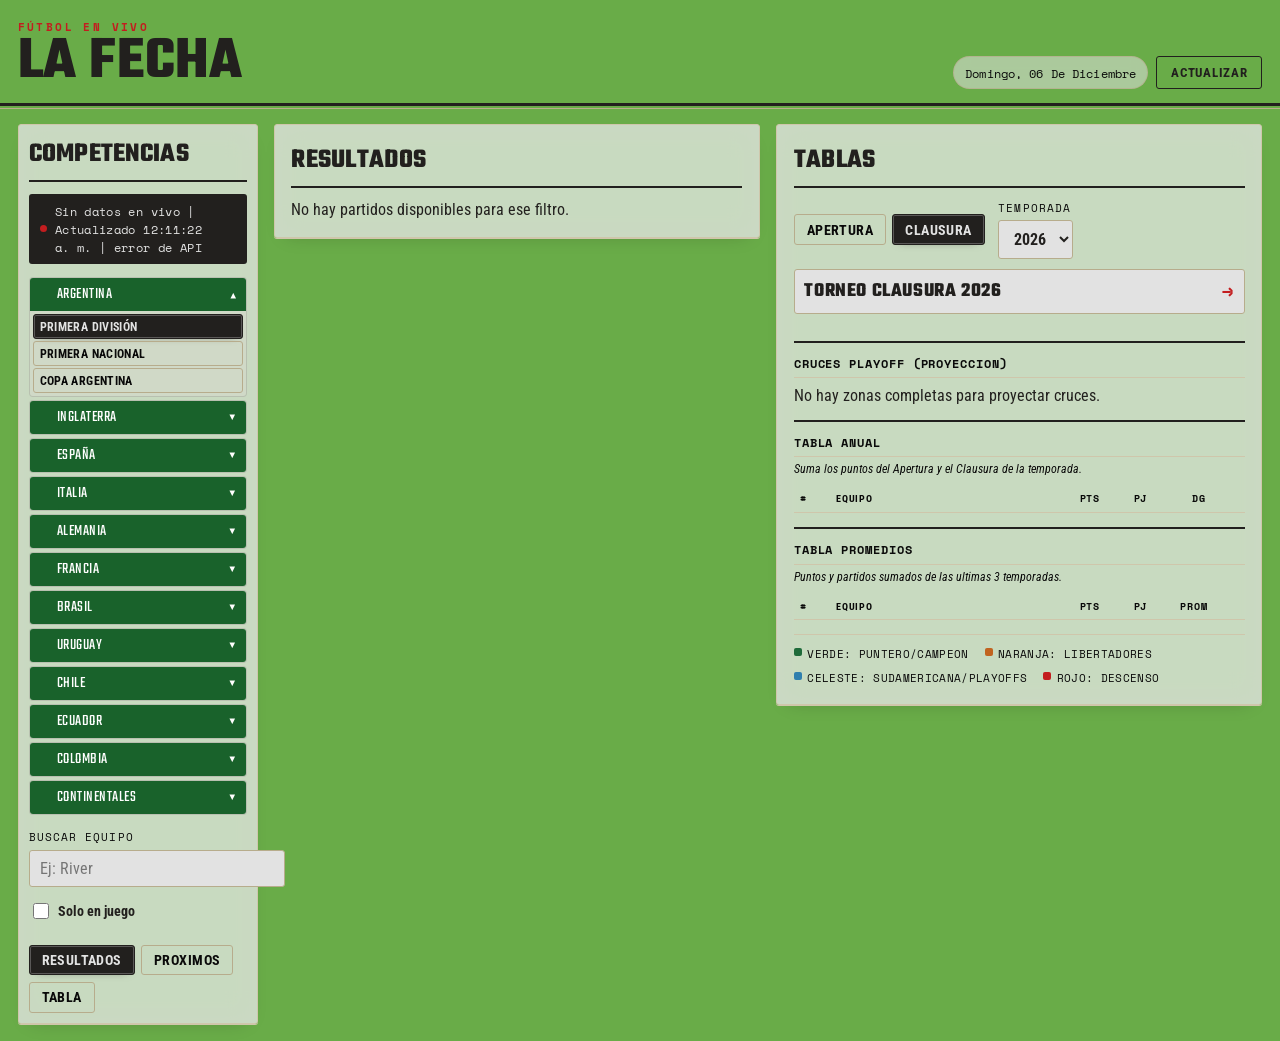
==== commit feb7fe47: "Mobile desplegable, casi termina con mi vida" ====
--- a/index.html
+++ b/index.html
@@ -10,6 +10,14 @@
     <link rel="stylesheet" href="styles.css" />
   </head>
   <body>
+    <!-- BOTÓN MOBILE PARA ABRIR COMPETENCIAS -->
+<button class="mobile-menu-btn" id="mobile-menu-btn" type="button" aria-label="Abrir competencias">
+  <span class="mobile-menu-icon">☰</span>
+  <span>COMPETENCIAS</span>
+</button>
+
+<!-- OVERLAY -->
+<div class="mobile-drawer-overlay" id="mobile-drawer-overlay"></div>
     <header class="topbar">
       <div class="brand-wrap">
         <p class="brand-kicker">Fútbol en vivo</p>
@@ -123,20 +131,252 @@
   padding: 4px 6px;
 }
 
-/* Ajustes responsivos */
+/* =========================================================
+   MOBILE — DRAWER DE COMPETENCIAS
+   ========================================================= */
+
+.mobile-menu-btn {
+  display: none;
+}
+
+.mobile-drawer-overlay {
+  display: none;
+}
+
+/* =========================================================
+   MOBILE — DRAWER DE COMPETENCIAS
+   ========================================================= */
+
+.mobile-menu-btn {
+  display: none;
+}
+
+.mobile-drawer-overlay {
+  display: none;
+}
+/* =========================================================
+   BOTÓN CERRAR DRAWER MOBILE
+   ========================================================= */
+
+.mobile-drawer-close {
+  display: none;
+}
+
 @media (max-width: 900px) {
+
+  /* =====================================================
+     BOTÓN COMPETENCIAS
+     ===================================================== */
+
+  .mobile-menu-btn {
+    display: flex;
+
+    align-items: center;
+    justify-content: center;
+    gap: 9px;
+
+    width: calc(100% - 20px);
+    min-height: 44px;
+
+    margin: 10px auto;
+    padding: 8px 14px;
+
+    border: 1px solid rgba(255,255,255,.10);
+    border-radius: 8px;
+
+    background: #151519;
+    color: #fff;
+
+    font-family: 'Teko', sans-serif;
+    font-size: 1.15rem;
+    letter-spacing: 1px;
+
+    cursor: pointer;
+
+    position: sticky;
+    top: 8px;
+    z-index: 900;
+  }
+
+
+  /* =====================================================
+     DRAWER
+     ===================================================== */
+
+  .panel-controls {
+    position: fixed !important;
+
+    top: 0 !important;
+    left: 0 !important;
+
+    width: min(320px, 88vw) !important;
+    max-width: min(320px, 88vw) !important;
+
+    height: 100dvh !important;
+
+    margin: 0 !important;
+    padding: 58px 16px 16px !important;
+
+    box-sizing: border-box;
+
+    z-index: 1001 !important;
+
+    overflow-y: auto;
+    overflow-x: hidden;
+
+    background: var(--panel, #151519);
+
+    border-right: 1px solid rgba(255,255,255,.10);
+    border-radius: 0 !important;
+
+    /* CERRADO POR DEFECTO */
+    transform: translateX(-105%) !important;
+
+    transition: transform .25s ease !important;
+  }
+
+
+  /* =====================================================
+     DRAWER ABIERTO
+     ===================================================== */
+
+  .panel-controls.mobile-open {
+    transform: translateX(0) !important;
+  }
+
+
+  /* =====================================================
+     X
+     ===================================================== */
+
+  .mobile-drawer-close {
+    display: flex;
+
+    align-items: center;
+    justify-content: center;
+
+    position: absolute;
+
+    top: 12px;
+    right: 12px;
+
+    width: 36px;
+    height: 36px;
+
+    padding: 0;
+
+    border: 1px solid rgba(255,255,255,.12);
+    border-radius: 8px;
+
+    background: rgba(255,255,255,.06);
+    color: #fff;
+
+    font-family: Arial, sans-serif;
+    font-size: 28px;
+    font-weight: 300;
+    line-height: 1;
+
+    cursor: pointer;
+
+    z-index: 1002 !important;
+
+    transition:
+      background .2s ease,
+      transform .2s ease;
+  }
+
+  .mobile-drawer-close:hover {
+    background: rgba(255,255,255,.12);
+    transform: scale(1.05);
+  }
+
+  .mobile-drawer-close:active {
+    transform: scale(.95);
+  }
+
+
+  /* =====================================================
+     OVERLAY
+     ===================================================== */
+
+  .mobile-drawer-overlay {
+    position: fixed !important;
+
+    inset: 0 !important;
+
+    z-index: 1000 !important;
+
+    display: block;
+
+    background: rgba(0,0,0,.58);
+
+    opacity: 0;
+    visibility: hidden;
+    pointer-events: none;
+
+    transition:
+      opacity .25s ease,
+      visibility .25s ease;
+  }
+
+  .mobile-drawer-overlay.active {
+    opacity: 1;
+    visibility: visible;
+    pointer-events: auto;
+  }
+
+
+  /* =====================================================
+     BODY
+     ===================================================== */
+
+  body.drawer-open {
+    overflow: hidden;
+  }
+
+
+  /* =====================================================
+     LAYOUT MOBILE
+     ===================================================== */
+
   main.layout {
-    grid-template-columns: 1fr !important;
-  }
-  .panel-controls, .panel-matches, .panel-table {
-    grid-column: auto !important;
-    max-width: 100% !important;
-  }
+    display: block !important;
+
+    width: 100%;
+    max-width: 100%;
+
+    padding: 0 10px 20px;
+
+    box-sizing: border-box;
+  }
+
+  .panel-matches {
+    display: block;
+    width: 100%;
+    max-width: none !important;
+    margin: 0;
+  }
+
+  .panel-table {
+    display: none;
+    width: 100%;
+    max-width: none !important;
+    margin: 0;
+  }
+
 }
 </style>
 <main class="layout">
   <!-- SIDEBAR IZQUIERDA (COMPETENCIAS Y BÚSQUEDA) -->
   <aside class="panel panel-controls reveal">
+<button
+  id="mobile-drawer-close"
+  class="mobile-drawer-close"
+  type="button"
+  aria-label="Cerrar competencias"
+>
+  ×
+</button>
     <div class="section-title-wrap">
       <h2 class="section-title">Competencias</h2>
     </div>
@@ -429,5 +669,6 @@
     </div>
 
     <script type="module" src="js/main.js"></script>
+
   </body>
 </html>
--- a/styles.css
+++ b/styles.css
@@ -1,56 +1,43 @@
-/*
-  PROMIEDOS AR — sistema de diseño
-  ---------------------------------
-  Direccion: pagina de fixture de diario deportivo argentino (linaje Ole /
-  cronica de cancha), no un dashboard de SaaS. Papel de diario, tinta negra,
-  rojo de mastil, verde de cancha. Los partidos se agrupan por fecha con un
-  "dateline" tipografico grueso: es el elemento firma de la pagina y resuelve
-  la necesidad real (separar resultados/proximos por dia) con un recurso
-  editorial, no decorativo.
-
-  Paleta:
-    --paper        #ece7d8  fondo, papel de diario
-    --paper-raised #f7f4ea  tarjetas / superficies elevadas ("hoja limpia")
-    --ink          #18140f  texto principal, mastil
-    --ink-soft     #6d6353  texto secundario
-    --rule         #cfc6ab  filetes / divisores
-    --red          #c31d1f  tinta de mastil, en vivo, descenso
-    --pitch        #1f6b3a  verde de cancha: puntero / clasificacion directa
-    --orange       #c1631f  Libertadores
-    --sky          #2f7fae  Sudamericana / playoffs
-    --gold         #b3841a  acentos puntuales (hover, foco)
-
-  Tipografia:
-    Teko            titulares condensados (ya se usaba, se refuerza el rol)
-    Roboto Condensed  cuerpo de texto, columnas densas de diario
-    Space Mono      "tipo agate": minutos, resultados, tablas de posiciones
-
-  ------------------------------------------------------------------------
-  NOTA DE ESTA PASADA: colores y tipografias INTACTOS, ni un hex tocado.
-  Todo lo nuevo es hover / animacion / glassmorphism. Donde el glass
-  necesita transparencia, se deriva con color-mix() de la MISMA variable
-  (no se inventa ningun color nuevo) — ver lista de 18 mejoras al final
-  de la respuesta.
-
-  NOTA DE ESTA REVISION: el bloque "Acordeon de Competencias" que llego
-  agregado al final rompia esa misma regla (colores sueltos, radio suelto,
-  tipografia hardcodeada, un token --panel-bg que no existe en :root). Se
-  corrigio con el mismo criterio que el resto de esta pasada: derivar de
-  una variable existente via color-mix(), no inventar. Tambien se sumo
-  .detail-back aca (antes vivia duplicado en detail.html y team.html).
-*/
+/* ==========================================================================
+   FIXTURE — DIARIO DEPORTIVO ARGENTINO
+   Linaje Olé / Crónica de Cancha
+
+   Unificación de:
+   - Fixture / resultados
+   - Navegación de fechas
+   - Filtros
+   - Tablas de posiciones
+   - Copas internacionales
+   - Acordeón de competencias
+   - Modal de partidos
+   - Estados en vivo
+   - Responsive
+   - Hover / animaciones / glassmorphism
+
+   NOTA:
+   Los colores y tipografías originales se mantienen intactos.
+   ========================================================================== */
+
+
+/* ==========================================================================
+   TOKENS
+   ========================================================================== */
 
 :root {
   --paper: #69ac48;
   --paper-raised: #e2e2e2;
   --paper-dim: #e2dcc8;
+
   --ink: #22201e;
   --ink-soft: #0a0a0a;
   --ink-faint: #080808;
+
   --rule: #cfc6ab;
   --rule-strong: #b7ac8c;
+
   --red: #c31d1f;
   --red-dim: #8f1517;
+
   --pitch: #1f6b3a;
   --orange: #c1631f;
   --sky: #2f7fae;
@@ -61,9 +48,19 @@
   --font-mono: "Space Mono", "Roboto Condensed", monospace;
 
   --radius: 3px;
-  --shadow-card: 0 1px 0 var(--rule), 0 8px 18px -14px rgba(24, 20, 15, 0.35);
-  --shadow-raised: 0 18px 40px -20px rgba(24, 20, 15, 0.45);
-}
+
+  --shadow-card:
+    0 1px 0 var(--rule),
+    0 8px 18px -14px rgba(24, 20, 15, 0.35);
+
+  --shadow-raised:
+    0 18px 40px -20px rgba(24, 20, 15, 0.45);
+}
+
+
+/* ==========================================================================
+   BASE
+   ========================================================================== */
 
 * {
   box-sizing: border-box;
@@ -77,11 +74,16 @@
 body {
   margin: 0;
   min-height: 100vh;
+
   color: var(--ink);
   font-family: var(--font-body);
+
   background-color: var(--paper);
   background-image:
-    radial-gradient(rgba(24, 20, 15, 0.07) 0.6px, transparent 0.6px);
+    radial-gradient(
+      rgba(24, 20, 15, 0.07) 0.6px,
+      transparent 0.6px
+    );
   background-size: 10px 10px;
 }
 
@@ -95,32 +97,46 @@
   outline-offset: 2px;
 }
 
-h1, h2, h3, h4 {
+h1,
+h2,
+h3,
+h4 {
+  margin: 0;
   font-family: var(--font-display);
-  margin: 0;
-}
-
-/* ---------- Mastil / topbar ---------- */
+}
+
+
+/* ==========================================================================
+   MÁSTIL / TOPBAR
+   ========================================================================== */
 
 .topbar {
-  max-width: 1180px;
+  max-width: 1400px;
   margin: 0 auto;
-  padding: 1.5rem 1.1rem 1.1rem;
+
+  padding: 1.2rem 1.1rem 0.9rem;
+
   display: flex;
   justify-content: space-between;
   align-items: flex-end;
+
   gap: 1rem;
+
   border-bottom: 3px solid var(--ink);
+
   position: relative;
 }
 
 .topbar::after {
   content: "";
+
   position: absolute;
   left: 0;
   right: 0;
   bottom: -6px;
+
   height: 1px;
+
   background: var(--rule-strong);
 }
 
@@ -132,19 +148,25 @@
 
 .brand-kicker {
   margin: 0;
+
   color: var(--red);
+
   text-transform: uppercase;
   letter-spacing: 0.22em;
+
   font-family: var(--font-mono);
   font-weight: 700;
   font-size: 0.68rem;
 }
 
 .brand-title {
-  font-size: clamp(2.4rem, 7vw, 4.1rem);
+  font-size: clamp(2.4rem, 6vw, 3.8rem);
+
   letter-spacing: 0.01em;
   line-height: 0.86;
+
   text-transform: uppercase;
+
   transition: letter-spacing 0.3s ease;
 }
 
@@ -154,48 +176,85 @@
 
 .topbar-right {
   display: flex;
+  align-items: center;
+  justify-content: flex-end;
+
   gap: 0.5rem;
-  align-items: center;
   flex-wrap: wrap;
-  justify-content: flex-end;
 }
 
 .date-pill {
   margin: 0;
+
+  padding: 0.4rem 0.7rem;
+
   text-transform: capitalize;
-  padding: 0.4rem 0.7rem;
+
   font-family: var(--font-mono);
   font-size: 0.76rem;
+  letter-spacing: 0.01em;
+
   color: var(--ink-soft);
-  letter-spacing: 0.01em;
-  transition: color 0.2s ease;
-  background: color-mix(in srgb, var(--paper-raised) 55%, transparent);
+
+  background:
+    color-mix(
+      in srgb,
+      var(--paper-raised) 55%,
+      transparent
+    );
+
+  border: 1px solid
+    color-mix(
+      in srgb,
+      var(--rule-strong) 70%,
+      transparent
+    );
+
+  border-radius: 999px;
+
   backdrop-filter: blur(8px);
   -webkit-backdrop-filter: blur(8px);
-  border: 1px solid color-mix(in srgb, var(--rule-strong) 70%, transparent);
-  border-radius: 999px;
-}
+
+  transition: color 0.2s ease;
+}
+
+
+/* ==========================================================================
+   BOTÓN REFRESCAR
+   ========================================================================== */
 
 .refresh-btn {
   cursor: pointer;
+
+  padding: 0.5rem 0.85rem;
+
   font-family: var(--font-body);
   font-weight: 700;
+  font-size: 0.82rem;
+
   text-transform: uppercase;
   letter-spacing: 0.06em;
-  font-size: 0.82rem;
+
   border: 1.5px solid var(--ink);
+  border-radius: var(--radius);
+
   background: transparent;
   color: var(--ink);
-  border-radius: var(--radius);
-  padding: 0.5rem 0.85rem;
-  transition: background 0.15s ease, color 0.15s ease, border-color 0.15s ease,
-    transform 0.15s ease, box-shadow 0.15s ease;
+
+  transition:
+    background 0.15s ease,
+    color 0.15s ease,
+    border-color 0.15s ease,
+    transform 0.15s ease,
+    box-shadow 0.15s ease;
 }
 
 .refresh-btn:hover {
   background: var(--ink);
   color: var(--paper-raised);
+
   transform: translateY(-2px);
+
   box-shadow: var(--shadow-raised);
 }
 
@@ -206,38 +265,49 @@
 
 .refresh-btn:disabled {
   opacity: 0.55;
+
   cursor: not-allowed;
+
   background: transparent;
   color: var(--ink);
+
   transform: none;
   box-shadow: none;
+
   animation: softPulse 1.4s ease-in-out infinite;
 }
 
-@media (prefers-reduced-motion: reduce) {
-  .refresh-btn:disabled {
-    animation: none;
-  }
-}
-
-/* ---------- Boton "volver" (paginas de detalle) ---------- */
+
+/* ==========================================================================
+   BOTÓN VOLVER — DETALLE
+   ========================================================================== */
 
 .detail-back {
   display: inline-flex;
   align-items: center;
+
   gap: 0.4rem;
+
+  padding: 0.45rem 0.75rem;
+
   text-decoration: none;
-  color: var(--ink);
-  border: 1.5px solid var(--ink);
-  border-radius: var(--radius);
-  padding: 0.45rem 0.75rem;
   text-transform: uppercase;
   letter-spacing: 0.06em;
+
   font-family: var(--font-body);
   font-weight: 700;
   font-size: 0.82rem;
+
+  color: var(--ink);
+
+  border: 1.5px solid var(--ink);
+  border-radius: var(--radius);
+
   background: transparent;
-  transition: background 0.2s cubic-bezier(0.16, 1, 0.3, 1), color 0.2s cubic-bezier(0.16, 1, 0.3, 1);
+
+  transition:
+    background 0.2s cubic-bezier(0.16, 1, 0.3, 1),
+    color 0.2s cubic-bezier(0.16, 1, 0.3, 1);
 }
 
 .detail-back::before {
@@ -249,64 +319,113 @@
   color: var(--paper-raised);
 }
 
-/* ---------- Layout general ---------- */
+
+/* ==========================================================================
+   LAYOUT PRINCIPAL — 3 COLUMNAS
+   ========================================================================== */
 
 .layout {
-  max-width: 1180px;
+  max-width: 1400px;
   margin: 0 auto;
+
   padding: 1.1rem;
+
   display: grid;
-  gap: 1rem;
-  grid-template-columns: repeat(12, minmax(0, 1fr));
+
+  grid-template-columns:
+    240px
+    minmax(0, 1.8fr)
+    330px;
+
+  gap: 1.25rem;
+
   align-items: start;
 }
 
+
+/* ==========================================================================
+   PANELES
+   ========================================================================== */
+
 .panel {
-  background: color-mix(in srgb, var(--paper-raised) 82%, transparent);
+  padding: 1rem 1.05rem 1.15rem;
+
+  background:
+    color-mix(
+      in srgb,
+      var(--paper-raised) 82%,
+      transparent
+    );
+
+  border: 1px solid var(--rule);
+  border-radius: var(--radius);
+
+  box-shadow: var(--shadow-card);
+
   backdrop-filter: blur(14px) saturate(140%);
   -webkit-backdrop-filter: blur(14px) saturate(140%);
-  border: 1px solid var(--rule);
-  border-radius: var(--radius);
-  box-shadow: var(--shadow-card);
-  padding: 1rem 1.05rem 1.15rem;
-  transition: box-shadow 0.25s ease;
+
+  transition:
+    box-shadow 0.25s ease,
+    transform 0.25s ease;
 }
 
 .panel:hover {
-  box-shadow: 0 2px 0 var(--rule), 0 14px 30px -16px rgba(24, 20, 15, 0.45);
+  box-shadow:
+    0 2px 0 var(--rule),
+    0 14px 30px -16px rgba(24, 20, 15, 0.45);
 }
 
 .panel-controls {
-  grid-column: span 12;
+  grid-column: span 1;
 }
 
 .panel-matches {
-  grid-column: span 6;
+  grid-column: span 1;
 }
 
 .panel-table {
-  grid-column: span 6;
-}
+  grid-column: span 1;
+
+  position: sticky;
+  top: 1rem;
+}
+
+
+/* ==========================================================================
+   TÍTULOS DE SECCIÓN
+   ========================================================================== */
 
 .section-title-wrap {
-  border-bottom: 2px solid var(--ink);
   margin-bottom: 0.75rem;
   padding-bottom: 0.35rem;
+
   display: flex;
   align-items: baseline;
   justify-content: space-between;
+
+  border-bottom: 2px solid var(--ink);
 }
 
 .section-title {
+  font-size: 1.7rem;
+
   letter-spacing: 0.01em;
-  font-size: 1.7rem;
+
   text-transform: uppercase;
 }
 
-/* ---------- Reveal / entrada ---------- */
+
+/* ==========================================================================
+   REVEAL
+   ========================================================================== */
 
 .reveal {
-  animation: riseIn 0.5s cubic-bezier(0.2, 0.7, 0.3, 1) both;
+  animation:
+    riseIn
+    0.5s
+    cubic-bezier(0.2, 0.7, 0.3, 1)
+    both;
 }
 
 .panel-matches.reveal {
@@ -322,51 +441,57 @@
     opacity: 0;
     transform: translateY(10px);
   }
+
   to {
     opacity: 1;
     transform: none;
   }
 }
 
-@media (prefers-reduced-motion: reduce) {
-  .reveal {
-    animation: none;
-  }
-}
-
-/* ---------- Boletin en vivo ---------- */
+
+/* ==========================================================================
+   BOLETÍN EN VIVO
+   ========================================================================== */
 
 .live-banner {
   margin: 0 0 0.85rem;
+
+  padding: 0.5rem 0.7rem;
+
+  display: flex;
+  align-items: center;
+
+  gap: 0.5rem;
+
   background: var(--ink);
   color: var(--paper-raised);
+
   border-radius: var(--radius);
-  padding: 0.5rem 0.7rem;
+
   font-family: var(--font-mono);
   font-size: 0.76rem;
   letter-spacing: 0.03em;
-  display: flex;
-  align-items: center;
-  gap: 0.5rem;
 }
 
 .live-banner::before {
   content: "";
+
   width: 7px;
   height: 7px;
+
+  flex: 0 0 auto;
+
   border-radius: 50%;
+
   background: var(--red);
-  flex: 0 0 auto;
+
   animation: dotPulse 1.4s ease-in-out infinite;
 }
 
-@media (prefers-reduced-motion: reduce) {
-  .live-banner::before {
-    animation: none;
-  }
-}
-
-/* ---------- Tabs / segmentado ---------- */
+
+/* ==========================================================================
+   TABS / SEGMENTADO
+   ========================================================================== */
 
 .segmented {
   display: flex;
@@ -375,82 +500,110 @@
 }
 
 .segment-btn {
+  position: relative;
+
+  padding: 0.4rem 0.75rem;
+
   border: 1.5px solid var(--rule-strong);
+  border-radius: var(--radius);
+
   background: transparent;
   color: var(--ink-soft);
-  padding: 0.4rem 0.75rem;
-  border-radius: var(--radius);
+
   font-family: var(--font-body);
   font-weight: 700;
+  font-size: 0.85rem;
+
   text-transform: uppercase;
   letter-spacing: 0.03em;
-  font-size: 0.85rem;
+
   cursor: pointer;
-  transition: border-color 0.15s ease, color 0.15s ease, background 0.15s ease,
-    transform 0.15s ease, box-shadow 0.15s ease;
+
+  transition:
+    border-color 0.15s ease,
+    color 0.15s ease,
+    background 0.15s ease,
+    transform 0.15s ease,
+    box-shadow 0.15s ease;
 }
 
 .segment-btn:hover {
   border-color: var(--ink);
   color: var(--ink);
+
   transform: translateY(-1px);
-  box-shadow: 0 6px 14px -10px rgba(24, 20, 15, 0.5);
+
+  box-shadow:
+    0 6px 14px -10px
+    rgba(24, 20, 15, 0.5);
 }
 
 .segment-btn.active,
 .segment-btn[aria-selected="true"] {
+  overflow: hidden;
+
   background: var(--ink);
   border-color: var(--ink);
   color: var(--paper-raised);
-  position: relative;
-  box-shadow: 0 0 0 1px rgba(255,255,255,0.25) inset, 0 4px 10px -8px rgba(24, 20, 15, 0.6);
-  overflow: hidden;
+
+  box-shadow:
+    0 0 0 1px
+      rgba(255, 255, 255, 0.25)
+      inset,
+    0 4px 10px -8px
+      rgba(24, 20, 15, 0.6);
 }
 
 .segment-btn.active::before,
 .segment-btn[aria-selected="true"]::before {
   content: "";
+
   position: absolute;
   top: 0;
   left: -60%;
+
   width: 40%;
   height: 100%;
-  background: linear-gradient(115deg, transparent, rgba(255, 255, 255, 0.35), transparent);
+
+  background:
+    linear-gradient(
+      115deg,
+      transparent,
+      rgba(255, 255, 255, 0.35),
+      transparent
+    );
+
   animation: sweepOnce 1s ease-out;
-}
-
-@keyframes sweepOnce {
-  from { left: -60%; }
-  to { left: 130%; }
-}
-
-@media (prefers-reduced-motion: reduce) {
-  .segment-btn.active::before,
-  .segment-btn[aria-selected="true"]::before {
-    animation: none;
-    display: none;
-  }
 }
 
 .segment-btn.active::after,
 .segment-btn[aria-selected="true"]::after {
   content: "";
+
   position: absolute;
+
   left: 0.65rem;
   right: 0.65rem;
   bottom: -4px;
+
   height: 3px;
+
   background: var(--red);
 }
 
 .segment-btn:focus-visible {
   border-color: var(--red);
-  box-shadow: 0 0 0 2px rgba(195, 29, 31, 0.16);
+
+  box-shadow:
+    0 0 0 2px
+    rgba(195, 29, 31, 0.16);
 }
 
 .segment-btn:disabled {
   opacity: 0.4;
+
   pointer-events: none;
+
   transform: none;
   box-shadow: none;
 }
@@ -459,41 +612,69 @@
   margin-top: 0.85rem;
 }
 
-/* ---------- Toolbar: busqueda + toggle ---------- */
+@keyframes sweepOnce {
+  from {
+    left: -60%;
+  }
+
+  to {
+    left: 130%;
+  }
+}
+
+
+/* ==========================================================================
+   TOOLBAR — BÚSQUEDA + TOGGLE
+   ========================================================================== */
 
 .toolbar {
   margin-top: 0.85rem;
+
   display: flex;
-  gap: 0.85rem;
   align-items: end;
   flex-wrap: wrap;
+
+  gap: 0.85rem;
 }
 
 .search-wrap {
   display: grid;
+
+  min-width: 16rem;
+
+  flex: 1;
+
   gap: 0.3rem;
-  min-width: 16rem;
-  flex: 1;
 }
 
 .search-wrap span {
+  color: var(--ink-soft);
+
   font-family: var(--font-mono);
   font-size: 0.68rem;
+
   letter-spacing: 0.1em;
+
   text-transform: uppercase;
-  color: var(--ink-soft);
 }
 
 .search-wrap input {
   width: 100%;
+
+  padding: 0.5rem 0.65rem;
+
   border: 1.5px solid var(--rule-strong);
   border-radius: var(--radius);
+
   background: var(--paper-raised);
   color: var(--ink);
+
   font: inherit;
   font-family: var(--font-body);
-  padding: 0.5rem 0.65rem;
-  transition: border-color 0.15s ease, box-shadow 0.2s ease;
+
+  transition:
+    border-color 0.15s ease,
+    box-shadow 0.2s ease;
 }
 
 .search-wrap input:hover {
@@ -502,25 +683,40 @@
 
 .search-wrap input:focus {
   border-color: var(--ink);
+
   outline: none;
-  box-shadow: 0 0 0 4px color-mix(in srgb, var(--ink) 12%, transparent);
+
+  box-shadow:
+    0 0 0 4px
+    color-mix(
+      in srgb,
+      var(--ink) 12%,
+      transparent
+    );
 }
 
 .toggle-wrap {
   display: flex;
   align-items: center;
+
   gap: 0.4rem;
+
+  padding-bottom: 0.55rem;
+
+  color: var(--ink);
+
   font-weight: 700;
   font-size: 0.85rem;
-  padding-bottom: 0.55rem;
+
   cursor: pointer;
-  color: var(--ink);
 }
 
 .toggle-wrap input {
-  accent-color: var(--red);
   width: 16px;
   height: 16px;
+
+  accent-color: var(--red);
+
   transition: transform 0.15s ease;
 }
 
@@ -533,22 +729,248 @@
   pointer-events: none;
 }
 
-/* ---------- Lista de partidos + dateline por dia ---------- */
+
+/* ==========================================================================
+   NAVEGACIÓN DE FECHAS
+   ========================================================================== */
+
+.agenda-filter-bar {
+  margin-bottom: 0.85rem;
+  padding: 0.6rem 0.8rem;
+
+  display: flex;
+  align-items: center;
+  justify-content: space-between;
+  flex-wrap: wrap;
+
+  gap: 0.5rem;
+
+  background: var(--paper-dim);
+
+  border-bottom: 2px solid var(--ink);
+}
+
+.date-navigator {
+  display: flex;
+  align-items: center;
+  gap: 0.4rem;
+}
+
+.date-btn {
+  padding: 0.25rem 0.55rem;
+
+  background: transparent;
+
+  border: 1px solid var(--ink);
+
+  font-family: var(--font-mono);
+  font-size: 0.72rem;
+  font-weight: 700;
+
+  text-transform: uppercase;
+
+  cursor: pointer;
+
+  transition:
+    background 0.15s ease,
+    color 0.15s ease,
+    transform 0.15s ease;
+}
+
+.date-btn:hover {
+  background: var(--ink);
+  color: var(--paper-raised);
+}
+
+.date-btn:active {
+  transform: scale(0.97);
+}
+
+.date-current {
+  padding: 0 0.3rem;
+
+  font-family: var(--font-display);
+  font-size: 1.15rem;
+  font-weight: 700;
+
+  letter-spacing: 0.05em;
+}
+
+.quick-filters {
+  display: flex;
+  gap: 0.4rem;
+}
+
+.filter-btn {
+  padding: 0.25rem 0.6rem;
+
+  background: transparent;
+
+  border: 1px solid var(--rule-strong);
+
+  font-family: var(--font-mono);
+  font-size: 0.7rem;
+
+  cursor: pointer;
+
+  transition:
+    background 0.15s ease,
+    color 0.15s ease,
+    border-color 0.15s ease;
+}
+
+.filter-btn:hover {
+  border-color: var(--ink);
+}
+
+.filter-btn.active {
+  background: var(--ink);
+  color: var(--paper-raised);
+
+  border-color: var(--ink);
+}
+
+.filter-btn.live-badge {
+  color: var(--red);
+  font-weight: 700;
+}
+
+
+/* ==========================================================================
+   ACORDEÓN DE COMPETENCIAS
+   ========================================================================== */
+
+.league-accordion {
+  display: flex;
+  flex-direction: column;
+
+  gap: 0.4rem;
+
+  margin-bottom: 1rem;
+}
+
+.accordion-item {
+  overflow: hidden;
+
+  background: var(--paper-dim);
+
+  border: 1px solid var(--rule-strong);
+  border-radius: var(--radius);
+}
+
+.accordion-header {
+  width: 100%;
+
+  padding: 0.5rem 0.75rem;
+
+  display: flex;
+  align-items: center;
+  justify-content: space-between;
+
+  background: var(--pitch);
+  color: var(--paper-raised);
+
+  border: none;
+
+  font-family: var(--font-display);
+  font-size: 1.2rem;
+  letter-spacing: 0.02em;
+
+  cursor: pointer;
+
+  transition:
+    background 0.15s ease,
+    transform 0.15s ease;
+}
+
+.accordion-header:hover {
+  background:
+    color-mix(
+      in srgb,
+      var(--pitch) 80%,
+      black
+    );
+}
+
+.accordion-header:active {
+  transform: scale(0.995);
+}
+
+.country-info {
+  display: flex;
+  align-items: center;
+
+  gap: 0.5rem;
+}
+
+.flag-icon {
+  width: 18px;
+  height: 13px;
+
+  object-fit: cover;
+
+  border-radius: 2px;
+}
+
+.chevron {
+  font-size: 0.75rem;
+
+  transition:
+    transform 0.2s ease;
+}
+
+.accordion-item.active .chevron {
+  transform: rotate(180deg);
+}
+
+.accordion-content {
+  display: none;
+  flex-direction: column;
+
+  padding: 0.4rem;
+
+  gap: 0.3rem;
+
+  background:
+    color-mix(
+      in srgb,
+      var(--ink) 4%,
+      transparent
+    );
+}
+
+.accordion-item.active .accordion-content {
+  display: flex;
+}
+
+
+/* ==========================================================================
+   LISTA DE PARTIDOS
+   ========================================================================== */
 
 .matches-list {
   display: flex;
   flex-direction: column;
-  gap: 0.2rem;
-}
+
+  gap: 0.4rem;
+}
+
+
+/* ==========================================================================
+   DATELINE POR DÍA
+   ========================================================================== */
 
 .day-divider {
   margin: 0.85rem 0 0.4rem;
   padding-bottom: 0.28rem;
-  border-bottom: 2px solid var(--ink);
+
   display: flex;
   align-items: baseline;
   justify-content: space-between;
+
   gap: 0.5rem;
+
+  border-bottom: 2px solid var(--ink);
 }
 
 .day-divider:first-child {
@@ -556,57 +978,96 @@
 }
 
 .day-label {
+  color: var(--ink);
+
   font-family: var(--font-display);
   font-size: 1.32rem;
+
   letter-spacing: 0.015em;
+  line-height: 1;
+
   text-transform: uppercase;
-  color: var(--ink);
-  line-height: 1;
 }
 
 .day-count {
+  color: var(--ink-faint);
+
   font-family: var(--font-mono);
   font-size: 0.68rem;
-  color: var(--ink-faint);
+
+  letter-spacing: 0.04em;
+
   text-transform: uppercase;
-  letter-spacing: 0.04em;
+
   white-space: nowrap;
 }
 
+
+/* ==========================================================================
+   TARJETA DE PARTIDO
+   ========================================================================== */
+
 .match-card {
-  border: none;
-  border-bottom: 1px solid var(--rule);
-  background: transparent;
-  border-radius: 0;
-  padding: 0.55rem 0.15rem;
   position: relative;
+
   overflow: hidden;
+
+  display: flex;
+  flex-direction: column;
+
+  gap: 0.35rem;
+
+  padding: 0.75rem 0.9rem;
+
+  background: var(--paper-raised);
+
+  border: 1px solid var(--rule);
+  border-radius: var(--radius);
 }
 
 .match-card.clickable {
   cursor: pointer;
-  transition: background 0.15s ease, padding-left 0.15s ease,
-    transform 0.15s ease, box-shadow 0.15s ease;
+
+  transition:
+    background 0.15s ease,
+    transform 0.15s ease,
+    box-shadow 0.15s ease;
 }
 
 .match-card.clickable:hover,
 .match-card.clickable:focus-visible {
   background: var(--paper-dim);
-  padding-left: 0.5rem;
+
   transform: translateY(-1px);
-  box-shadow: 0 6px 16px -12px rgba(24, 20, 15, 0.5);
+
+  box-shadow:
+    0 6px 16px -12px
+    rgba(24, 20, 15, 0.5);
 }
 
 .match-card.clickable::after {
   content: "";
+
   position: absolute;
+
   top: 0;
   left: -30%;
+
   width: 30%;
   height: 100%;
-  background: linear-gradient(115deg, transparent, rgba(255, 255, 255, 0.4), transparent);
+
+  background:
+    linear-gradient(
+      115deg,
+      transparent,
+      rgba(255, 255, 255, 0.4),
+      transparent
+    );
+
   transform: skewX(-12deg);
+
   transition: left 0.55s ease;
+
   pointer-events: none;
 }
 
@@ -615,16 +1076,68 @@
   left: 130%;
 }
 
-@media (prefers-reduced-motion: reduce) {
-  .match-card.clickable::after {
-    display: none;
-  }
-}
-
 .match-card.live {
-  background: rgba(195, 29, 31, 0.06);
-  border-bottom-color: rgba(195, 29, 31, 0.35);
-}
+  background:
+    color-mix(
+      in srgb,
+      var(--red) 6%,
+      var(--paper-raised)
+    );
+
+  border-color:
+    color-mix(
+      in srgb,
+      var(--red) 35%,
+      var(--rule)
+    );
+}
+
+
+/* ==========================================================================
+   FILA PRINCIPAL DEL PARTIDO
+   ========================================================================== */
+
+.match-main-row {
+  display: flex;
+  align-items: center;
+  justify-content: space-between;
+
+  gap: 0.8rem;
+}
+
+.team-info {
+  display: flex;
+  align-items: center;
+
+  gap: 0.45rem;
+
+  flex: 1;
+
+  font-weight: 700;
+  font-size: 0.98rem;
+}
+
+.team-info.away {
+  justify-content: flex-end;
+}
+
+.match-score {
+  padding: 0 0.4rem;
+
+  color: var(--ink);
+
+  font-family: var(--font-display);
+  font-size: 1.8rem;
+  font-weight: 700;
+
+  line-height: 1;
+  letter-spacing: 0.05em;
+}
+
+
+/* ==========================================================================
+   EQUIPOS / ESCUDOS
+   ========================================================================== */
 
 .teams,
 .meta {
@@ -634,36 +1147,37 @@
 .teams-line {
   display: flex;
   align-items: center;
+  flex-wrap: wrap;
+
   gap: 0.45rem;
-  flex-wrap: wrap;
 }
 
 .team-with-logo {
   display: inline-flex;
   align-items: center;
+
   gap: 0.32rem;
 }
 
 .team-logo {
   width: 21px;
   height: 21px;
+
+  flex: 0 0 auto;
+
+  object-fit: cover;
+
+  background: var(--paper-raised);
+
+  border: 1px solid var(--rule-strong);
   border-radius: 50%;
-  border: 1px solid var(--rule-strong);
-  background: var(--paper-raised);
-  object-fit: cover;
-  flex: 0 0 auto;
-  transition: transform 0.2s ease;
+
+  transition:
+    transform 0.2s ease;
 }
 
 .match-card.clickable:hover .team-logo {
   transform: scale(1.12);
-}
-
-.vs {
-  color: var(--ink-faint);
-  font-family: var(--font-mono);
-  font-size: 0.72rem;
-  text-transform: uppercase;
 }
 
 .teams strong {
@@ -671,32 +1185,87 @@
   font-size: 0.98rem;
 }
 
+.vs {
+  color: var(--ink-faint);
+
+  font-family: var(--font-mono);
+  font-size: 0.72rem;
+
+  text-transform: uppercase;
+}
+
+
+/* ==========================================================================
+   GOLEADORES
+   ========================================================================== */
+
+.match-scorers-preview {
+  padding-top: 0.35rem;
+
+  display: flex;
+  justify-content: center;
+  flex-wrap: wrap;
+
+  gap: 0.5rem;
+
+  color: var(--ink-soft);
+
+  border-top: 1px dotted var(--rule-strong);
+
+  font-family: var(--font-mono);
+  font-size: 0.72rem;
+}
+
+.scorer-item {
+  display: inline-flex;
+  align-items: center;
+
+  gap: 0.25rem;
+}
+
+
+/* ==========================================================================
+   META / ESTADOS
+   ========================================================================== */
+
 .meta {
   margin-top: 0.28rem;
-  color: var(--ink-soft);
-  font-size: 0.85rem;
-  font-family: var(--font-mono);
+
   display: flex;
   align-items: center;
   flex-wrap: wrap;
+
   gap: 0.4rem;
+
+  color: var(--ink-soft);
+
+  font-family: var(--font-mono);
+  font-size: 0.85rem;
 }
 
 .status {
   display: inline-flex;
   align-items: center;
+
   gap: 0.3rem;
+
+  color: var(--ink-soft);
+
   font-size: 0.66rem;
+
   letter-spacing: 0.06em;
+
   text-transform: uppercase;
-  color: var(--ink-soft);
 }
 
 .status::before {
   content: "";
+
   width: 6px;
   height: 6px;
+
   border-radius: 50%;
+
   background: var(--ink-faint);
 }
 
@@ -710,104 +1279,115 @@
 
 .badge-live {
   color: var(--red);
+
   font-weight: 700;
 }
 
 .badge-live::before {
   background: var(--red);
-  animation: dotPulse 1.2s ease-in-out infinite;
-}
-
-@media (prefers-reduced-motion: reduce) {
-  .badge-live::before {
-    animation: none;
-  }
+
+  animation:
+    dotPulse
+    1.2s
+    ease-in-out
+    infinite;
 }
 
 .detail {
   color: var(--ink-faint);
 }
 
-/* ---------- Tablas de posiciones ---------- */
+
+/* ==========================================================================
+   TABLAS DE POSICIONES
+   ========================================================================== */
 
 .standings-sections {
-  display: grid;
-  gap: 0.9rem;
+  display: flex;
+  flex-direction: column;
+
+  gap: 1rem;
 }
 
 .zone-block {
+  padding: 0;
+
+  background: transparent;
+
   border: none;
   border-radius: 0;
-  padding: 0;
-  background: transparent;
 }
 
 .sub-title {
   margin: 0 0 0.5rem;
+  padding-bottom: 0.35rem;
+
+  color: var(--ink-soft);
+
+  border-bottom: 1px solid var(--rule);
+
   font-family: var(--font-mono);
   font-size: 0.72rem;
   font-weight: 700;
+
   letter-spacing: 0.08em;
+
   text-transform: uppercase;
-  color: var(--ink-soft);
-  border-bottom: 1px solid var(--rule);
-  padding-bottom: 0.35rem;
 }
 
 .table-wrap {
   overflow-x: auto;
-}
-
-.table-wrap::-webkit-scrollbar,
-.modal-box::-webkit-scrollbar {
-  height: 6px;
-  width: 6px;
-}
-
-.table-wrap::-webkit-scrollbar-thumb,
-.modal-box::-webkit-scrollbar-thumb {
-  background: var(--rule-strong);
-  border-radius: 999px;
-}
-
-.table-wrap,
-.modal-box {
+
   scrollbar-width: thin;
-  scrollbar-color: var(--rule-strong) transparent;
+
+  scrollbar-color:
+    var(--rule-strong)
+    transparent;
 }
 
 table {
   width: 100%;
+
   border-collapse: collapse;
+
   min-width: 20rem;
+
   font-family: var(--font-mono);
 }
 
 th,
 td {
+  padding: 0.34rem 0.4rem;
+
   text-align: left;
-  padding: 0.34rem 0.4rem;
+
   border-bottom: 1px solid var(--rule);
+
   font-size: 0.82rem;
 }
 
 th {
   color: var(--ink-faint);
+
+  font-size: 0.62rem;
+  font-weight: 700;
+
+  letter-spacing: 0.07em;
+
   text-transform: uppercase;
-  font-size: 0.62rem;
-  letter-spacing: 0.07em;
-  font-weight: 700;
 }
 
 th:nth-child(1),
 td:nth-child(1) {
   width: 8%;
+
   color: var(--ink-faint);
 }
 
 th:nth-child(2),
 td:nth-child(2) {
   width: 54%;
+
   font-family: var(--font-body);
 }
 
@@ -816,14 +1396,11 @@
   width: 12%;
 }
 
-.cell-pts {
-  font-weight: 700;
-  color: var(--ink);
-}
-
 tbody tr {
   position: relative;
-  transition: background 0.15s ease;
+
+  transition:
+    background 0.15s ease;
 }
 
 tbody tr:hover {
@@ -832,72 +1409,158 @@
 
 tbody tr::before {
   content: "";
+
   position: absolute;
+
   left: 0;
   top: 0;
   bottom: 0;
+
   width: 0;
+
   background: var(--ink);
+
   opacity: 0.5;
-  transition: width 0.15s ease;
+
+  transition:
+    width 0.15s ease;
 }
 
 tbody tr:hover::before {
   width: 3px;
 }
 
+.cell-pts {
+  color: var(--ink);
+
+  font-weight: 700;
+}
+
 tr.playoff td:first-child {
   color: var(--ink);
+
   font-weight: 700;
 }
 
 tr.playoff {
-  box-shadow: inset 3px 0 0 var(--sky);
+  box-shadow:
+    inset 3px 0 0 var(--sky);
 }
 
 tr.row-leader {
-  box-shadow: inset 3px 0 0 var(--pitch);
+  box-shadow:
+    inset 3px 0 0 var(--pitch);
 }
 
 tr.row-libertadores {
-  box-shadow: inset 3px 0 0 var(--orange);
+  box-shadow:
+    inset 3px 0 0 var(--orange);
 }
 
 tr.row-sudamericana {
-  box-shadow: inset 3px 0 0 var(--sky);
+  box-shadow:
+    inset 3px 0 0 var(--sky);
 }
 
 tr.row-descenso {
-  box-shadow: inset 3px 0 0 var(--red);
-}
-
-/* ---------- Playoffs / anual / promedios ---------- */
+  box-shadow:
+    inset 3px 0 0 var(--red);
+}
+
+
+/* ==========================================================================
+   TABLAS DE COPAS / GRUPOS
+   ========================================================================== */
+
+.panel-table.cup-mode .standings-sections {
+  display: grid;
+
+  grid-template-columns:
+    repeat(
+      auto-fit,
+      minmax(260px, 1fr)
+    );
+
+  gap: 0.85rem;
+}
+
+.cup-group-card {
+  padding: 0.75rem;
+
+  background: var(--paper-raised);
+
+  border: 1px solid var(--rule);
+  border-radius: var(--radius);
+}
+
+.cup-group-card .group-title {
+  margin-bottom: 0.4rem;
+  padding-bottom: 0.15rem;
+
+  font-family: var(--font-display);
+  font-size: 1.15rem;
+
+  letter-spacing: 0.04em;
+
+  text-transform: uppercase;
+
+  border-bottom:
+    2px solid var(--pitch);
+}
+
+.team-cell {
+  display: flex;
+  align-items: center;
+
+  gap: 0.4rem;
+
+  text-align: left;
+
+  font-family: var(--font-body);
+  font-weight: 600;
+}
+
+
+/* ==========================================================================
+   PLAYOFFS / ANUAL / PROMEDIOS
+   ========================================================================== */
 
 .playoff-box {
   margin-top: 0.9rem;
+  padding: 0.75rem 0 0;
+
+  background: transparent;
+
   border: none;
   border-top: 2px solid var(--ink);
   border-radius: 0;
-  padding: 0.75rem 0 0;
-  background: transparent;
 }
 
 .playoff-list {
   display: grid;
+
   gap: 0.5rem;
 }
 
 .cross-card {
+  padding: 0.5rem 0.6rem;
+
+  background: var(--paper-raised);
+
   border: 1px solid var(--rule);
   border-radius: var(--radius);
-  padding: 0.5rem 0.6rem;
-  background: var(--paper-raised);
-  transition: transform 0.15s ease, box-shadow 0.15s ease, border-color 0.15s ease;
+
+  transition:
+    transform 0.15s ease,
+    box-shadow 0.15s ease,
+    border-color 0.15s ease;
 }
 
 .cross-card:hover {
   transform: translateY(-2px);
+
   border-color: var(--ink-soft);
+
   box-shadow: var(--shadow-card);
 }
 
@@ -909,172 +1572,45 @@
   margin-top: 0.2rem;
 }
 
-/* ---------- Estado vacio ---------- */
-
-.empty {
-  margin: 0;
-  border: 1px dashed var(--rule-strong);
-  border-radius: var(--radius);
-  padding: 0.95rem;
-  color: var(--ink-soft);
-  font-family: var(--font-mono);
-  font-size: 0.82rem;
-}
-
-/* ---------- Referencias / leyenda ---------- */
-
-.legend {
-  margin-top: 0.85rem;
-  display: flex;
-  gap: 0.5rem 1rem;
-  flex-wrap: wrap;
-  border-top: 1px solid var(--rule);
-  padding-top: 0.7rem;
-}
-
-.legend-item {
-  position: relative;
-  padding-left: 0.85rem;
-  font-family: var(--font-mono);
-  font-size: 0.68rem;
-  text-transform: uppercase;
-  letter-spacing: 0.03em;
-  color: var(--ink-soft);
-  transition: color 0.15s ease;
-}
-
-.legend-item::before {
-  content: "";
-  position: absolute;
-  left: 0;
-  top: 0.15rem;
-  width: 8px;
-  height: 8px;
-  border-radius: 2px;
-  transition: transform 0.15s ease;
-}
-
-.legend-item:hover {
-  color: var(--ink);
-}
-
-.legend-item:hover::before {
-  transform: scale(1.35);
-}
-
-.legend-item.leader::before {
-  background: var(--pitch);
-}
-
-.legend-item.libertadores::before {
-  background: var(--orange);
-}
-
-.legend-item.sudamericana::before {
-  background: var(--sky);
-}
-
-.legend-item.descenso::before {
-  background: var(--red);
-}
-
-/* ---------- Responsive ---------- */
-
-@media (max-width: 920px) {
-  .panel-matches,
-  .panel-table {
-    grid-column: span 12;
-  }
-}
-
-@media (max-width: 768px) {
-  .layout {
-    grid-template-columns: 1fr;
-  }
-
-  .panel-matches,
-  .panel-table,
-  .panel-controls {
-    grid-column: span 1;
-  }
-
-  .panel-matches {
-    order: 2;
-  }
-
-  .panel-table {
-    order: 3;
-  }
-}
-
-@media (max-width: 650px) {
-  .topbar {
-    flex-direction: column;
-    align-items: flex-start;
-    gap: 0.7rem;
-  }
-
-  .topbar-right {
-    width: 100%;
-    justify-content: space-between;
-  }
-
-  .search-wrap {
-    min-width: 100%;
-  }
-
-  .day-divider {
-    flex-wrap: wrap;
-  }
-}
-
-@keyframes dotPulse {
-  0% {
-    box-shadow: 0 0 0 0 rgba(195, 29, 31, 0.5);
-  }
-  70% {
-    box-shadow: 0 0 0 7px rgba(195, 29, 31, 0);
-  }
-  100% {
-    box-shadow: 0 0 0 0 rgba(195, 29, 31, 0);
-  }
-}
-
-@keyframes softPulse {
-  0%, 100% {
-    opacity: 0.55;
-  }
-  50% {
-    opacity: 0.85;
-  }
-}
-
-/* ---------- Selector de torneo / temporada ---------- */
+
+/* ==========================================================================
+   CONTROLES DE TABLA
+   ========================================================================== */
 
 .table-controls {
   display: flex;
+  align-items: center;
   flex-wrap: wrap;
-  align-items: center;
+
   gap: 0.85rem;
+
   margin-bottom: 0.6rem;
 }
 
 .table-controls .search-wrap {
   flex: 0 0 auto;
+
   min-width: 0;
 }
 
 #season-select {
+  padding: 0.5rem 0.65rem;
+
   border: 1.5px solid var(--rule-strong);
   border-radius: var(--radius);
+
   background: var(--paper-raised);
   color: var(--ink);
+
   font: inherit;
   font-family: var(--font-body);
   font-weight: 700;
-  padding: 0.5rem 0.65rem;
+
   cursor: pointer;
-  transition: border-color 0.15s ease, transform 0.1s ease;
+
+  transition:
+    border-color 0.15s ease,
+    transform 0.1s ease;
 }
 
 #season-select:hover {
@@ -1087,65 +1623,379 @@
 
 #season-select:focus-visible {
   border-color: var(--ink);
+
   outline: none;
 }
 
 .table-context {
   margin: 0 0 0.75rem;
+
   color: var(--ink-soft);
+
   font-family: var(--font-mono);
   font-size: 0.72rem;
+
+  letter-spacing: 0.04em;
+
   text-transform: uppercase;
-  letter-spacing: 0.04em;
 }
 
 .box-note {
   margin: -0.25rem 0 0.6rem;
+
   color: var(--ink-soft);
+
   font-size: 0.78rem;
+
   font-style: italic;
 }
 
-/* ---------- Modal de detalle de partido ---------- */
+
+/* ==========================================================================
+   LEYENDA
+   ========================================================================== */
+
+.legend {
+  margin-top: 0.85rem;
+  padding-top: 0.7rem;
+
+  display: flex;
+  flex-wrap: wrap;
+
+  gap: 0.5rem 1rem;
+
+  border-top: 1px solid var(--rule);
+}
+
+.legend-item {
+  position: relative;
+
+  padding-left: 0.85rem;
+
+  color: var(--ink-soft);
+
+  font-family: var(--font-mono);
+  font-size: 0.68rem;
+
+  letter-spacing: 0.03em;
+
+  text-transform: uppercase;
+
+  transition:
+    color 0.15s ease;
+}
+
+.legend-item::before {
+  content: "";
+
+  position: absolute;
+
+  left: 0;
+  top: 0.15rem;
+
+  width: 8px;
+  height: 8px;
+
+  border-radius: 2px;
+
+  transition:
+    transform 0.15s ease;
+}
+
+.legend-item:hover {
+  color: var(--ink);
+}
+
+.legend-item:hover::before {
+  transform: scale(1.35);
+}
+
+.legend-item.leader::before {
+  background: var(--pitch);
+}
+
+.legend-item.libertadores::before {
+  background: var(--orange);
+}
+
+.legend-item.sudamericana::before {
+  background: var(--sky);
+}
+
+.legend-item.descenso::before {
+  background: var(--red);
+}
+
+
+/* ==========================================================================
+   ESTADOS VACÍOS
+   ========================================================================== */
+
+.empty {
+  margin: 0;
+  padding: 0.95rem;
+
+  color: var(--ink-soft);
+
+  border: 1px dashed var(--rule-strong);
+  border-radius: var(--radius);
+
+  font-family: var(--font-mono);
+  font-size: 0.82rem;
+}
+
+.empty-inline {
+  color: var(--ink-soft);
+
+  font-family: var(--font-mono);
+  font-size: 0.82rem;
+}
+
+
+/* ==========================================================================
+   MODAL DE DETALLE
+   ========================================================================== */
 
 .modal-overlay {
   position: fixed;
+
   inset: 0;
+
   z-index: 1000;
-  background: rgba(24, 20, 15, 0.55);
-  backdrop-filter: blur(3px);
-  -webkit-backdrop-filter: blur(3px);
+
+  padding: 1rem;
+
   display: flex;
   align-items: center;
   justify-content: center;
-  padding: 1rem;
-  animation: overlayFadeIn 0.2s ease both;
+
+  background:
+    rgba(24, 20, 15, 0.55);
+
+  backdrop-filter: blur(3px);
+  -webkit-backdrop-filter: blur(3px);
+
+  animation:
+    overlayFadeIn
+    0.2s
+    ease
+    both;
 }
 
 .modal-overlay.hidden {
   display: none;
 }
 
-@keyframes overlayFadeIn {
-  from { background: rgba(24, 20, 15, 0); backdrop-filter: blur(0); -webkit-backdrop-filter: blur(0); }
-  to { background: rgba(24, 20, 15, 0.55); backdrop-filter: blur(3px); -webkit-backdrop-filter: blur(3px); }
-}
-
 .modal-box {
-  background: color-mix(in srgb, var(--paper-raised) 88%, transparent);
+  position: relative;
+
+  width: 100%;
+  max-width: 34rem;
+  max-height: 85vh;
+
+  overflow-y: auto;
+
+  padding: 1.4rem;
+
+  color: var(--ink);
+
+  background:
+    color-mix(
+      in srgb,
+      var(--paper-raised) 88%,
+      transparent
+    );
+
+  border: 1px solid var(--rule);
+  border-radius: var(--radius);
+
+  box-shadow: var(--shadow-raised);
+
   backdrop-filter: blur(18px) saturate(150%);
   -webkit-backdrop-filter: blur(18px) saturate(150%);
+
+  animation:
+    modalPop
+    0.22s
+    cubic-bezier(0.2, 0.8, 0.3, 1)
+    both;
+
+  scrollbar-width: thin;
+
+  scrollbar-color:
+    var(--rule-strong)
+    transparent;
+}
+
+.modal-box::-webkit-scrollbar {
+  width: 6px;
+  height: 6px;
+}
+
+.modal-box::-webkit-scrollbar-thumb {
+  background: var(--rule-strong);
+
+  border-radius: 999px;
+}
+
+.modal-close {
+  position: absolute;
+
+  top: 0.6rem;
+  right: 0.7rem;
+
+  padding: 0.2rem 0.5rem;
+
+  background: transparent;
+
+  border: none;
+  border-radius: var(--radius);
+
   color: var(--ink);
-  border: 1px solid var(--rule);
-  border-radius: var(--radius);
-  max-width: 34rem;
-  width: 100%;
-  max-height: 85vh;
-  overflow-y: auto;
-  padding: 1.4rem;
-  position: relative;
-  box-shadow: var(--shadow-raised);
-  animation: modalPop 0.22s cubic-bezier(0.2, 0.8, 0.3, 1) both;
+
+  font-size: 1.6rem;
+  line-height: 1;
+
+  cursor: pointer;
+
+  transition:
+    background 0.15s ease,
+    transform 0.2s ease;
+}
+
+.modal-close:hover {
+  background: var(--paper-dim);
+
+  transform: rotate(90deg);
+}
+
+.modal-header {
+  margin-top: 0.4rem;
+  margin-bottom: 0.2rem;
+  padding-bottom: 0.6rem;
+
+  display: flex;
+  align-items: center;
+  justify-content: space-between;
+
+  gap: 0.7rem;
+
+  border-bottom: 2px solid var(--ink);
+}
+
+.modal-header .team-with-logo {
+  display: flex;
+  align-items: center;
+
+  gap: 0.45rem;
+
+  flex: 1;
+}
+
+.modal-score {
+  color: var(--ink);
+
+  font-family: var(--font-display);
+  font-size: 2rem;
+  font-weight: 700;
+
+  white-space: nowrap;
+}
+
+.modal-meta {
+  margin: 0.5rem 0 1.1rem;
+
+  color: var(--ink-soft);
+
+  font-family: var(--font-mono);
+  font-size: 0.76rem;
+}
+
+.modal-loading {
+  color: var(--ink-soft);
+
+  font-family: var(--font-mono);
+  font-size: 0.85rem;
+
+  font-style: italic;
+}
+
+.modal-section {
+  margin-top: 1.1rem;
+}
+
+.modal-section .sub-title {
+  margin-bottom: 0.5rem;
+}
+
+.detail-list {
+  margin: 0;
+  padding: 0;
+
+  display: flex;
+  flex-direction: column;
+
+  gap: 0.2rem;
+
+  list-style: none;
+}
+
+.detail-list li {
+  padding: 0.28rem 0.2rem;
+
+  font-size: 0.88rem;
+
+  border-bottom: 1px dashed var(--rule);
+  border-radius: 2px;
+
+  transition:
+    background 0.15s ease,
+    padding-left 0.15s ease;
+}
+
+.detail-list li:hover {
+  padding-left: 0.4rem;
+
+  background: var(--paper-dim);
+}
+
+.lineups-grid {
+  display: grid;
+
+  grid-template-columns: 1fr 1fr;
+
+  gap: 1rem;
+}
+
+.lineups-grid h4 {
+  margin: 0 0 0.4rem;
+
+  font-family: var(--font-body);
+  font-size: 0.88rem;
+  font-weight: 700;
+}
+
+body.modal-open {
+  overflow: hidden;
+}
+
+
+/* ==========================================================================
+   ANIMACIONES
+   ========================================================================== */
+
+@keyframes overlayFadeIn {
+  from {
+    background: rgba(24, 20, 15, 0);
+    backdrop-filter: blur(0);
+    -webkit-backdrop-filter: blur(0);
+  }
+
+  to {
+    background: rgba(24, 20, 15, 0.55);
+    backdrop-filter: blur(3px);
+    -webkit-backdrop-filter: blur(3px);
+  }
 }
 
 @keyframes modalPop {
@@ -1153,213 +2003,1115 @@
     opacity: 0;
     transform: translateY(8px) scale(0.98);
   }
+
   to {
     opacity: 1;
     transform: none;
   }
 }
 
+@keyframes dotPulse {
+  0% {
+    box-shadow:
+      0 0 0 0
+      rgba(195, 29, 31, 0.5);
+  }
+
+  70% {
+    box-shadow:
+      0 0 0 7px
+      rgba(195, 29, 31, 0);
+  }
+
+  100% {
+    box-shadow:
+      0 0 0 0
+      rgba(195, 29, 31, 0);
+  }
+}
+
+@keyframes softPulse {
+  0%,
+  100% {
+    opacity: 0.55;
+  }
+
+  50% {
+    opacity: 0.85;
+  }
+}
+
+
+/* ==========================================================================
+   REDUCCIÓN DE MOVIMIENTO
+   ========================================================================== */
+
 @media (prefers-reduced-motion: reduce) {
+  html {
+    scroll-behavior: auto;
+  }
+
+  .reveal,
+  .refresh-btn:disabled,
+  .live-banner::before,
+  .badge-live::before,
+  .segment-btn.active::before,
+  .segment-btn[aria-selected="true"]::before,
   .modal-overlay,
   .modal-box {
     animation: none;
   }
-}
-
-.modal-close {
-  position: absolute;
-  top: 0.6rem;
-  right: 0.7rem;
-  background: transparent;
-  border: none;
-  color: var(--ink);
-  font-size: 1.6rem;
-  line-height: 1;
-  cursor: pointer;
-  padding: 0.2rem 0.5rem;
-  border-radius: var(--radius);
-  transition: background 0.15s ease, transform 0.2s ease;
-}
-
-.modal-close:hover {
-  background: var(--paper-dim);
-  transform: rotate(90deg);
-}
-
-.modal-header {
-  display: flex;
+
+  .match-card.clickable::after {
+    display: none;
+  }
+}
+
+
+/* ==========================================================================
+RESPONSIVE — TABLET
+========================================================================== */
+
+@media (max-width: 1080px) {
+
+  .layout {
+    grid-template-columns: 220px minmax(0, 1fr);
+    gap: 1rem;
+  }
+
+  .panel-table {
+    grid-column: span 2;
+    position: static;
+  }
+
+}
+
+
+/* ==========================================================================
+RESPONSIVE — TABLET GRANDE
+========================================================================== */
+
+@media (max-width: 920px) {
+
+  .layout {
+    grid-template-columns: 1fr 1fr;
+    gap: 0.9rem;
+  }
+
+  .panel-controls,
+  .panel-matches,
+  .panel-table {
+    grid-column: span 2;
+  }
+
+  .panel-table {
+    position: static;
+  }
+
+}
+
+
+/* ==========================================================================
+RESPONSIVE — MOBILE
+========================================================================== */
+
+@media (max-width: 768px) {
+
+  /* ------------------------------------------------------------------------
+  BODY / ESTRUCTURA
+  ------------------------------------------------------------------------ */
+
+  body {
+    overflow-x: hidden;
+  }
+
+  .topbar {
+    width: 100%;
+    padding: 0.9rem 0.85rem 0.75rem;
+
+    flex-direction: column;
+    align-items: stretch;
+
+    gap: 0.7rem;
+  }
+
+  .topbar::after {
+    bottom: -5px;
+  }
+
+  .brand-wrap {
+    gap: 0.12rem;
+  }
+
+  .brand-kicker {
+    font-size: 0.58rem;
+    letter-spacing: 0.18em;
+  }
+
+  .brand-title {
+    font-size: clamp(2.6rem, 13vw, 4rem);
+    line-height: 0.8;
+  }
+
+  .topbar-right {
+    width: 100%;
+
+    display: grid;
+    grid-template-columns: 1fr auto;
+
+    align-items: center;
+    gap: 0.45rem;
+  }
+
+  .date-pill {
+    min-width: 0;
+    padding: 0.4rem 0.55rem;
+
+    overflow: hidden;
+    text-overflow: ellipsis;
+    white-space: nowrap;
+
+    font-size: 0.64rem;
+  }
+
+  .refresh-btn {
+    padding: 0.45rem 0.65rem;
+    font-size: 0.72rem;
+  }
+
+
+  /* ------------------------------------------------------------------------
+  LAYOUT
+  ------------------------------------------------------------------------ */
+
+  .layout {
+    width: 100%;
+    padding: 0.75rem;
+
+    display: flex;
+    flex-direction: column;
+
+    gap: 0.75rem;
+  }
+
+  .panel {
+    width: 100%;
+    min-width: 0;
+
+    padding: 0.8rem;
+
+    border-radius: var(--radius);
+  }
+
+  .panel-controls,
+  .panel-matches,
+  .panel-table {
+    width: 100%;
+    grid-column: auto;
+  }
+
+  .panel-controls {
+    order: 1;
+  }
+
+  .panel-matches {
+    order: 2;
+  }
+
+  .panel-table {
+    order: 3;
+    position: static;
+  }
+
+
+  /* ------------------------------------------------------------------------
+  TÍTULOS
+  ------------------------------------------------------------------------ */
+
+  .section-title-wrap {
+    margin-bottom: 0.65rem;
+    padding-bottom: 0.3rem;
+  }
+
+  .section-title {
+    font-size: 1.5rem;
+  }
+
+
+  /* ------------------------------------------------------------------------
+  SEGMENTED / TABS
+  ------------------------------------------------------------------------ */
+
+  .segmented {
+    width: 100%;
+    display: grid;
+    grid-template-columns: repeat(2, minmax(0, 1fr));
+
+    gap: 0.35rem;
+  }
+
+  .segment-btn {
+    width: 100%;
+    min-height: 38px;
+
+    padding: 0.4rem 0.45rem;
+
+    font-size: 0.72rem;
+    line-height: 1.1;
+  }
+
+  .view-switch {
+    margin-top: 0.7rem;
+  }
+
+
+  /* ------------------------------------------------------------------------
+  TOOLBAR / BÚSQUEDA
+  ------------------------------------------------------------------------ */
+
+  .toolbar {
+    width: 100%;
+
+    margin-top: 0.7rem;
+
+    display: flex;
+    flex-direction: column;
+    align-items: stretch;
+
+    gap: 0.65rem;
+  }
+
+  .search-wrap {
+    width: 100%;
+    min-width: 0;
+  }
+
+  .search-wrap span {
+    font-size: 0.6rem;
+  }
+
+  .search-wrap input {
+    min-height: 40px;
+    padding: 0.55rem 0.65rem;
+
+    font-size: 0.9rem;
+  }
+
+  .toggle-wrap {
+    width: 100%;
+    padding-bottom: 0;
+
+    min-height: 34px;
+
+    font-size: 0.78rem;
+  }
+
+
+  /* ------------------------------------------------------------------------
+  NAVEGACIÓN DE FECHAS
+  ------------------------------------------------------------------------ */
+
+  .agenda-filter-bar {
+    margin-bottom: 0.7rem;
+    padding: 0.55rem;
+
+    display: flex;
+    flex-direction: column;
+    align-items: stretch;
+
+    gap: 0.55rem;
+  }
+
+  .date-navigator {
+    width: 100%;
+
+    display: grid;
+    grid-template-columns: 38px minmax(0, 1fr) 38px;
+
+    gap: 0.3rem;
+  }
+
+  .date-btn {
+    width: 100%;
+    min-height: 34px;
+
+    padding: 0.25rem;
+
+    font-size: 0.65rem;
+  }
+
+  .date-current {
+    min-width: 0;
+
+    display: flex;
+    align-items: center;
+    justify-content: center;
+
+    padding: 0 0.2rem;
+
+    overflow: hidden;
+    text-overflow: ellipsis;
+    white-space: nowrap;
+
+    font-size: 1.05rem;
+    text-align: center;
+  }
+
+  .quick-filters {
+    width: 100%;
+
+    display: grid;
+    grid-template-columns: repeat(3, minmax(0, 1fr));
+
+    gap: 0.3rem;
+  }
+
+  .filter-btn {
+    width: 100%;
+    min-height: 32px;
+
+    padding: 0.25rem 0.3rem;
+
+    font-size: 0.62rem;
+  }
+
+
+  /* ------------------------------------------------------------------------
+  ACORDEÓN DE COMPETENCIAS
+  ------------------------------------------------------------------------ */
+
+  .league-accordion {
+    gap: 0.35rem;
+    margin-bottom: 0.75rem;
+  }
+
+  .accordion-header {
+    min-height: 40px;
+
+    padding: 0.45rem 0.6rem;
+
+    font-size: 1.05rem;
+  }
+
+  .country-info {
+    min-width: 0;
+    gap: 0.4rem;
+  }
+
+  .country-info span {
+    overflow: hidden;
+    text-overflow: ellipsis;
+    white-space: nowrap;
+  }
+
+  .flag-icon {
+    width: 17px;
+    height: 12px;
+    flex: 0 0 auto;
+  }
+
+  .accordion-content {
+    padding: 0.3rem;
+    gap: 0.3rem;
+  }
+
+
+  /* ------------------------------------------------------------------------
+  DÍAS
+  ------------------------------------------------------------------------ */
+
+  .day-divider {
+    margin: 0.7rem 0 0.35rem;
+    padding-bottom: 0.25rem;
+
+    gap: 0.3rem;
+  }
+
+  .day-label {
+    font-size: 1.15rem;
+  }
+
+  .day-count {
+    font-size: 0.58rem;
+  }
+
+
+  /* ------------------------------------------------------------------------
+  TARJETAS DE PARTIDOS
+  ------------------------------------------------------------------------ */
+
+  .matches-list {
+    gap: 0.3rem;
+  }
+
+  .match-card {
+    padding: 0.65rem 0.65rem;
+    gap: 0.3rem;
+  }
+
+  .match-main-row {
+    gap: 0.35rem;
+  }
+
+  .team-info {
+    min-width: 0;
+
+    gap: 0.3rem;
+
+    font-size: 0.86rem;
+    line-height: 1.05;
+  }
+
+  .team-info.away {
+    text-align: right;
+  }
+
+  .team-info .team-with-logo {
+    min-width: 0;
+  }
+
+  .team-info strong {
+    overflow: hidden;
+    text-overflow: ellipsis;
+  }
+
+  .team-logo {
+    width: 19px;
+    height: 19px;
+  }
+
+  .match-score {
+    flex: 0 0 auto;
+
+    min-width: 42px;
+
+    padding: 0 0.15rem;
+
+    font-size: 1.55rem;
+    text-align: center;
+  }
+
+  .teams strong {
+    font-size: 0.86rem;
+  }
+
+  .vs {
+    font-size: 0.62rem;
+  }
+
+  .meta {
+    margin-top: 0.2rem;
+
+    justify-content: center;
+
+    gap: 0.3rem;
+
+    font-size: 0.7rem;
+  }
+
+  .status {
+    font-size: 0.58rem;
+  }
+
+  .detail {
+    font-size: 0.62rem;
+  }
+
+  .match-scorers-preview {
+    padding-top: 0.3rem;
+
+    gap: 0.35rem;
+
+    font-size: 0.62rem;
+  }
+
+  .scorer-item {
+    gap: 0.2rem;
+  }
+
+
+  /* ------------------------------------------------------------------------
+  PARTIDOS EN VIVO
+  ------------------------------------------------------------------------ */
+
+  .live-banner {
+    margin-bottom: 0.65rem;
+
+    padding: 0.45rem 0.55rem;
+
+    font-size: 0.65rem;
+  }
+
+  .live-banner::before {
+    width: 6px;
+    height: 6px;
+  }
+
+
+  /* ------------------------------------------------------------------------
+  TABLAS
+  ------------------------------------------------------------------------ */
+
+  .table-controls {
+    width: 100%;
+
+    margin-bottom: 0.55rem;
+
+    display: flex;
+    flex-direction: column;
+    align-items: stretch;
+
+    gap: 0.55rem;
+  }
+
+  .table-controls .search-wrap {
+    width: 100%;
+  }
+
+  #season-select {
+    width: 100%;
+    min-height: 40px;
+  }
+
+  .table-context {
+    margin-bottom: 0.6rem;
+    font-size: 0.62rem;
+  }
+
+  .box-note {
+    font-size: 0.7rem;
+  }
+
+  .table-wrap {
+    width: 100%;
+    overflow-x: auto;
+
+    -webkit-overflow-scrolling: touch;
+  }
+
+  table {
+    min-width: 420px;
+  }
+
+  th,
+  td {
+    padding: 0.3rem 0.35rem;
+    font-size: 0.72rem;
+  }
+
+  th {
+    font-size: 0.56rem;
+  }
+
+
+  /* ------------------------------------------------------------------------
+  COPAS / GRUPOS
+  ------------------------------------------------------------------------ */
+
+  .panel-table.cup-mode .standings-sections {
+    display: grid;
+    grid-template-columns: 1fr;
+
+    gap: 0.55rem;
+  }
+
+  .cup-group-card {
+    padding: 0.6rem;
+  }
+
+  .cup-group-card .group-title {
+    font-size: 1.05rem;
+  }
+
+
+  /* ------------------------------------------------------------------------
+  PLAYOFFS
+  ------------------------------------------------------------------------ */
+
+  .playoff-box {
+    margin-top: 0.7rem;
+    padding-top: 0.6rem;
+  }
+
+  .cross-card {
+    padding: 0.45rem 0.5rem;
+  }
+
+  .cross-card .teams {
+    font-size: 0.78rem;
+  }
+
+  .cross-card .meta {
+    font-size: 0.65rem;
+  }
+
+
+  /* ------------------------------------------------------------------------
+  LEYENDA
+  ------------------------------------------------------------------------ */
+
+  .legend {
+    margin-top: 0.7rem;
+    padding-top: 0.6rem;
+
+    gap: 0.4rem 0.75rem;
+  }
+
+  .legend-item {
+    padding-left: 0.75rem;
+    font-size: 0.58rem;
+  }
+
+  .legend-item::before {
+    width: 7px;
+    height: 7px;
+  }
+
+
+  /* ------------------------------------------------------------------------
+  TORNEO
+  ------------------------------------------------------------------------ */
+
+  .tournament-link {
+    min-height: 40px;
+
+    padding: 0.45rem 0.55rem;
+
+    font-size: 1.05rem;
+  }
+
+  .tournament-arrow {
+    font-size: 0.95rem;
+  }
+
+
+  /* ------------------------------------------------------------------------
+  MODAL
+  ------------------------------------------------------------------------ */
+
+  .modal-overlay {
+    padding: 0.65rem;
+    align-items: flex-end;
+  }
+
+  .modal-box {
+    width: 100%;
+    max-width: none;
+    max-height: 88vh;
+
+    padding: 1rem;
+
+    border-radius: 5px 5px 0 0;
+  }
+
+  .modal-close {
+    top: 0.5rem;
+    right: 0.5rem;
+
+    font-size: 1.4rem;
+  }
+
+  .modal-header {
+    margin-top: 0.25rem;
+    padding-bottom: 0.5rem;
+
+    gap: 0.4rem;
+  }
+
+  .modal-score {
+    font-size: 1.7rem;
+  }
+
+  .modal-meta {
+    margin: 0.4rem 0 0.8rem;
+    font-size: 0.65rem;
+  }
+
+  .modal-section {
+    margin-top: 0.8rem;
+  }
+
+  .detail-list li {
+    font-size: 0.78rem;
+  }
+
+  .lineups-grid {
+    grid-template-columns: 1fr;
+    gap: 0.7rem;
+  }
+
+}
+
+
+/* ==========================================================================
+RESPONSIVE — TELÉFONO CHICO
+========================================================================== */
+
+@media (max-width: 480px) {
+
+  .topbar {
+    padding: 0.8rem 0.7rem 0.7rem;
+  }
+
+  .brand-kicker {
+    font-size: 0.54rem;
+  }
+
+  .brand-title {
+    font-size: clamp(2.45rem, 15vw, 3.4rem);
+  }
+
+  .topbar-right {
+    grid-template-columns: minmax(0, 1fr) auto;
+  }
+
+  .date-pill {
+    font-size: 0.58rem;
+  }
+
+  .refresh-btn {
+    padding: 0.4rem 0.55rem;
+    font-size: 0.66rem;
+  }
+
+  .layout {
+    padding: 0.6rem;
+    gap: 0.6rem;
+  }
+
+  .panel {
+    padding: 0.7rem;
+  }
+
+  .section-title {
+    font-size: 1.35rem;
+  }
+
+
+  /* Tabs */
+
+  .segmented {
+    grid-template-columns: 1fr 1fr;
+  }
+
+  .segment-btn {
+    min-height: 36px;
+    font-size: 0.66rem;
+  }
+
+
+  /* Fecha */
+
+  .agenda-filter-bar {
+    padding: 0.45rem;
+  }
+
+  .date-navigator {
+    grid-template-columns: 34px minmax(0, 1fr) 34px;
+  }
+
+  .date-btn {
+    min-height: 32px;
+    font-size: 0.6rem;
+  }
+
+  .date-current {
+    font-size: 0.95rem;
+  }
+
+  .quick-filters {
+    grid-template-columns: repeat(3, 1fr);
+  }
+
+  .filter-btn {
+    min-height: 30px;
+    font-size: 0.56rem;
+  }
+
+
+  /* Acordeón */
+
+  .accordion-header {
+    min-height: 38px;
+    padding: 0.4rem 0.5rem;
+    font-size: 0.98rem;
+  }
+
+
+  /* Partidos */
+
+  .match-card {
+    padding: 0.55rem;
+  }
+
+  .match-main-row {
+    gap: 0.2rem;
+  }
+
+  .team-info {
+    gap: 0.22rem;
+    font-size: 0.78rem;
+  }
+
+  .team-logo {
+    width: 17px;
+    height: 17px;
+  }
+
+  .match-score {
+    min-width: 36px;
+    font-size: 1.4rem;
+  }
+
+  .teams strong {
+    font-size: 0.78rem;
+  }
+
+  .meta {
+    font-size: 0.64rem;
+  }
+
+  .status {
+    font-size: 0.54rem;
+  }
+
+  .match-scorers-preview {
+    font-size: 0.57rem;
+  }
+
+
+  /* Días */
+
+  .day-label {
+    font-size: 1.05rem;
+  }
+
+  .day-count {
+    font-size: 0.54rem;
+  }
+
+
+  /* Tablas */
+
+  table {
+    min-width: 390px;
+  }
+
+  th,
+  td {
+    padding: 0.28rem;
+    font-size: 0.68rem;
+  }
+
+  th {
+    font-size: 0.52rem;
+  }
+
+
+  /* Modal */
+
+  .modal-overlay {
+    padding: 0;
+  }
+
+  .modal-box {
+    max-height: 92vh;
+    padding: 0.85rem;
+  }
+
+}
+
+
+/* ==========================================================================
+RESPONSIVE — TELÉFONO MUY CHICO
+========================================================================== */
+
+@media (max-width: 380px) {
+
+  .topbar {
+    padding-left: 0.6rem;
+    padding-right: 0.6rem;
+  }
+
+  .brand-title {
+    font-size: 2.35rem;
+  }
+
+  .layout {
+    padding: 0.5rem;
+  }
+
+  .panel {
+    padding: 0.6rem;
+  }
+
+  .topbar-right {
+    grid-template-columns: 1fr;
+  }
+
+  .refresh-btn {
+    width: 100%;
+  }
+
+  .date-pill {
+    width: 100%;
+    text-align: center;
+  }
+
+  .segmented {
+    grid-template-columns: 1fr;
+  }
+
+  .segment-btn {
+    min-height: 34px;
+  }
+
+  .team-info {
+    font-size: 0.72rem;
+  }
+
+  .team-logo {
+    width: 16px;
+    height: 16px;
+  }
+
+  .match-score {
+    min-width: 32px;
+    font-size: 1.3rem;
+  }
+
+  .day-label {
+    font-size: 0.98rem;
+  }
+
+  .date-current {
+    font-size: 0.88rem;
+  }
+
+}
+
+
+/* ==========================================================================
+TOUCH DEVICES
+========================================================================== */
+
+@media (hover: none) and (pointer: coarse) {
+
+  .panel:hover {
+    transform: none;
+  }
+
+  .match-card.clickable:hover {
+    transform: none;
+    box-shadow: none;
+  }
+
+  .match-card.clickable:hover::after {
+    display: none;
+  }
+
+  .team-logo {
+    transform: none !important;
+  }
+
+  .cross-card:hover {
+    transform: none;
+    box-shadow: none;
+  }
+
+  .refresh-btn:hover {
+    transform: none;
+    box-shadow: none;
+  }
+
+}
+
+
+/* ==========================================================================
+REDUCCIÓN DE MOVIMIENTO
+========================================================================== */
+
+@media (prefers-reduced-motion: reduce) {
+
+  html {
+    scroll-behavior: auto;
+  }
+
+  .reveal,
+  .refresh-btn:disabled,
+  .live-banner::before,
+  .badge-live::before,
+  .segment-btn.active::before,
+  .segment-btn[aria-selected="true"]::before,
+  .modal-overlay,
+  .modal-box {
+    animation: none;
+  }
+
+  .match-card.clickable::after {
+    display: none;
+  }
+
+}
+
+/* ==========================================
+   BOTÓN ENLACE A TORNEO (.tournament-link)
+   ========================================== */
+
+.tournament-link {
+  display: inline-flex;
   align-items: center;
   justify-content: space-between;
-  gap: 0.7rem;
-  margin-top: 0.4rem;
-  margin-bottom: 0.2rem;
-  padding-bottom: 0.6rem;
-  border-bottom: 2px solid var(--ink);
-}
-
-.modal-header .team-with-logo {
-  display: flex;
-  align-items: center;
   gap: 0.45rem;
-  flex: 1;
-}
-
-.modal-score {
+  width: 100%;
+  padding: 0.45rem 0.6rem;
+  background: var(--paper-raised);
+  color: var(--ink);
+  border: 1.5px solid var(--rule-strong);
+  border-radius: var(--radius);
   font-family: var(--font-display);
-  font-size: 2rem;
+  font-size: 1.25rem;
   font-weight: 700;
-  white-space: nowrap;
-  color: var(--ink);
-}
-
-.modal-meta {
-  color: var(--ink-soft);
+  text-transform: uppercase;
+  letter-spacing: 0.03em;
+  text-align: left;
+  cursor: pointer;
+  transition: 
+    background 0.15s ease,
+    border-color 0.15s ease,
+    color 0.15s ease,
+    transform 0.15s ease,
+    box-shadow 0.15s ease;
+}
+
+.tournament-link:hover {
+  background: var(--ink);
+  color: var(--paper-raised);
+  border-color: var(--ink);
+  transform: translateY(-1px);
+  box-shadow: 0 4px 12px -6px rgba(24, 20, 15, 0.4);
+}
+
+.tournament-link:active {
+  transform: translateY(0);
+  box-shadow: none;
+}
+
+/* Flecha animada (Space Mono para mantener el tono técnico) */
+.tournament-arrow {
   font-family: var(--font-mono);
-  font-size: 0.76rem;
-  margin: 0.5rem 0 1.1rem;
-}
-
-.modal-loading {
-  color: var(--ink-soft);
-  font-style: italic;
-  font-family: var(--font-mono);
-  font-size: 0.85rem;
-}
-
-.modal-section {
-  margin-top: 1.1rem;
-}
-
-.modal-section .sub-title {
-  margin-bottom: 0.5rem;
-}
-
-.detail-list {
-  list-style: none;
-  padding: 0;
-  margin: 0;
-  display: flex;
-  flex-direction: column;
-  gap: 0.2rem;
-}
-
-.detail-list li {
-  font-size: 0.88rem;
-  padding: 0.28rem 0.2rem;
-  border-bottom: 1px dashed var(--rule);
-  border-radius: 2px;
-  transition: background 0.15s ease, padding-left 0.15s ease;
-}
-
-.detail-list li:hover {
-  background: var(--paper-dim);
-  padding-left: 0.4rem;
-}
-
-.empty-inline {
-  color: var(--ink-soft);
-  font-size: 0.82rem;
-  font-family: var(--font-mono);
-}
-
-.lineups-grid {
-  display: grid;
-  grid-template-columns: 1fr 1fr;
-  gap: 1rem;
-}
-
-.lineups-grid h4 {
-  margin: 0 0 0.4rem;
-  font-family: var(--font-body);
-  font-weight: 700;
-  font-size: 0.88rem;
-}
-
-body.modal-open {
-  overflow: hidden;
-}
-
-@media (max-width: 480px) {
-  .lineups-grid {
-    grid-template-columns: 1fr;
-  }
-
-  .table-controls {
-    align-items: stretch;
-  }
-}
-
-/* ---------- Acordeon de competencias ----------
-   Corregido para depender de los tokens reales: el verde/hover/radio/
-   tipografia sueltos que llegaron aca se reemplazaron por var(--pitch),
-   var(--radius), var(--font-display), etc. El hover oscuro se deriva del
-   mismo verde con color-mix() en vez de un segundo hex inventado aparte,
-   siguiendo el mismo criterio que el resto de esta pasada. */
-
-.league-accordion {
-  display: flex;
-  flex-direction: column;
-  gap: 0.4rem;
-  margin-bottom: 1rem;
-}
-
-.accordion-item {
-  border: 1px solid var(--rule-strong);
-  border-radius: var(--radius);
-  overflow: hidden;
-  background: var(--paper-dim);
-}
-
-.accordion-header {
-  width: 100%;
-  display: flex;
-  align-items: center;
-  justify-content: space-between;
-  padding: 0.5rem 0.75rem;
-  background: var(--pitch);
+  font-size: 1.1rem;
+  line-height: 1;
+  color: var(--red);
+  transition: transform 0.2s ease, color 0.15s ease;
+}
+
+.tournament-link:hover .tournament-arrow {
   color: var(--paper-raised);
-  border: none;
-  font-family: var(--font-display);
-  font-size: 1.2rem;
-  letter-spacing: 0.02em;
-  cursor: pointer;
-  transition: background 0.15s ease;
-}
-
-.accordion-header:hover {
-  background: color-mix(in srgb, var(--pitch) 80%, black);
-}
-
-.country-info {
-  display: flex;
-  align-items: center;
-  gap: 0.5rem;
-}
-
-.flag-icon {
-  width: 18px;
-  height: 13px;
-  object-fit: cover;
-  border-radius: 2px;
-}
-
-.chevron {
-  font-size: 0.75rem;
-  transition: transform 0.2s ease;
-}
-
-.accordion-item.active .chevron {
-  transform: rotate(180deg);
-}
-
-.accordion-content {
-  display: none;
-  padding: 0.4rem;
-  flex-direction: column;
-  gap: 0.3rem;
-  background: rgba(24, 20, 15, 0.04);
-}
-
-.accordion-item.active .accordion-content {
-  display: flex;
+  transform: translateX(4px);
+}
+
+.tournament-link:focus-visible {
+  outline: 2px solid var(--red);
+  outline-offset: 2px;
 }
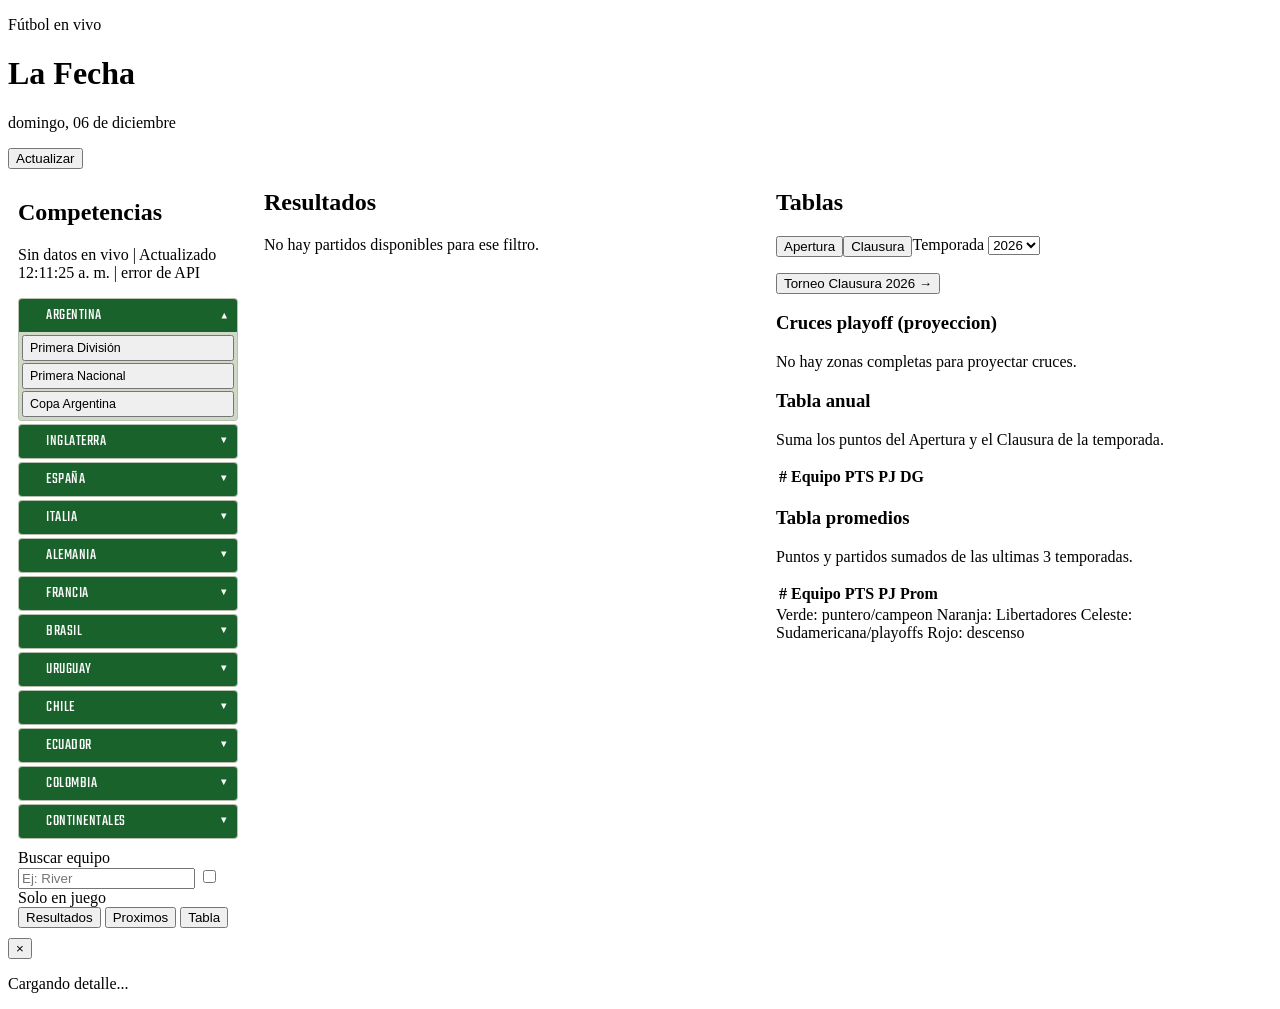
==== commit 06cfcc50: "Styles un poco modularizado" ====
--- a/index.html
+++ b/index.html
@@ -7,7 +7,7 @@
     <link rel="preconnect" href="https://fonts.googleapis.com" />
     <link rel="preconnect" href="https://fonts.gstatic.com" crossorigin />
     <link href="https://fonts.googleapis.com/css2?family=Teko:wght@500;700&family=Roboto+Condensed:wght@400;700&family=Space+Mono:wght@400;700&display=swap" rel="stylesheet" />
-    <link rel="stylesheet" href="styles.css" />
+    <link rel="stylesheet" href="styles/main.css" />
   </head>
   <body>
     <!-- BOTÓN MOBILE PARA ABRIR COMPETENCIAS -->
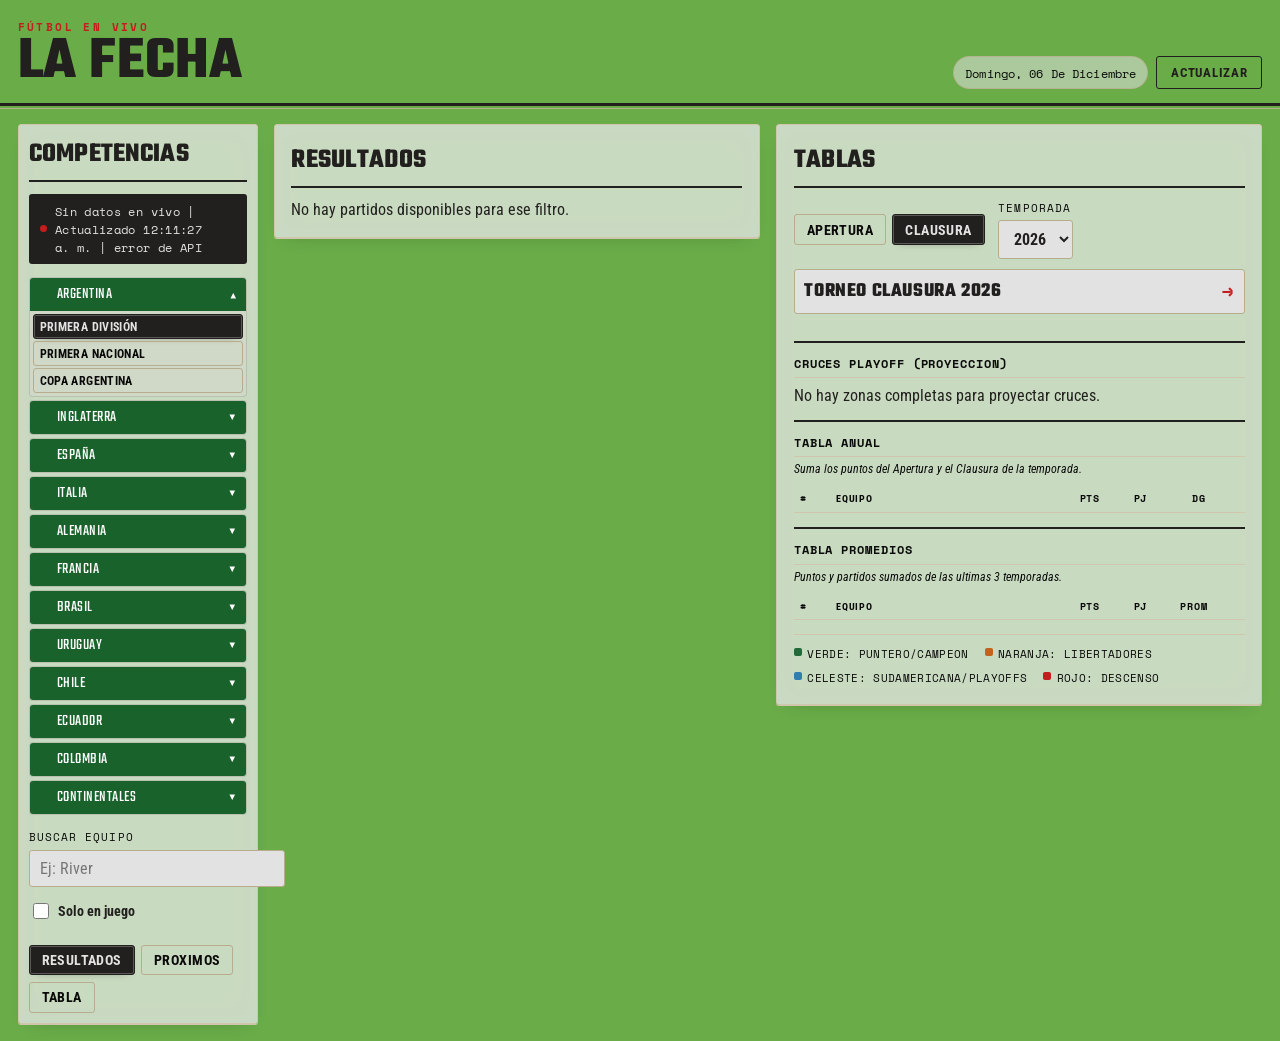
==== commit 975bc26a: "Solucionada la S" ====
--- a/index.html
+++ b/index.html
@@ -7,7 +7,7 @@
     <link rel="preconnect" href="https://fonts.googleapis.com" />
     <link rel="preconnect" href="https://fonts.gstatic.com" crossorigin />
     <link href="https://fonts.googleapis.com/css2?family=Teko:wght@500;700&family=Roboto+Condensed:wght@400;700&family=Space+Mono:wght@400;700&display=swap" rel="stylesheet" />
-    <link rel="stylesheet" href="styles/main.css" />
+    <link rel="stylesheet" href="Styles/main.css" />
   </head>
   <body>
     <!-- BOTÓN MOBILE PARA ABRIR COMPETENCIAS -->
--- a/Styles/main.css
+++ b/Styles/main.css
@@ -0,0 +1,9 @@
+@import url("base.css");
+@import url("header.css");
+@import url("layout.css");
+@import url("filters.css");
+@import url("matches.css");
+@import url("standings.css");
+@import url("modal.css");
+@import url("responsive.css");
+@import url("team.css");
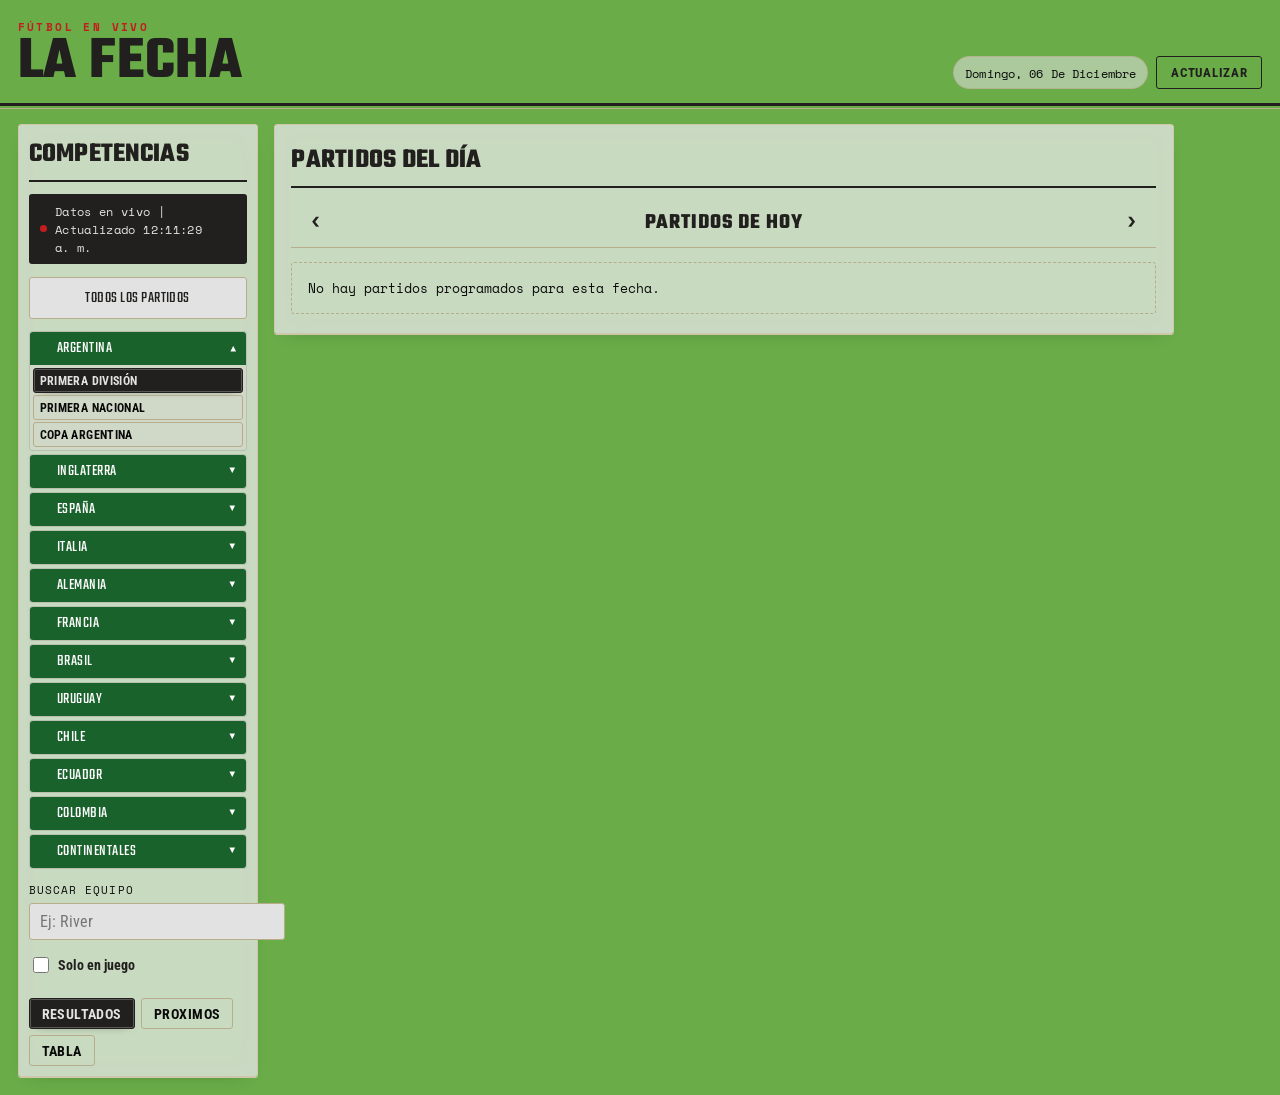
==== commit db4152bb: "Cambios estetica, main dividido por dias" ====
--- a/index.html
+++ b/index.html
@@ -382,6 +382,7 @@
     </div>
 
     <p class="live-banner" id="live-status">Conectando datos en vivo...</p>
+    <button class="all-matches-btn" id="all-matches-btn" type="button">Todos los partidos</button>
 
     <!-- ACORDEÓN DE PAÍSES COMPACTO -->
 <div class="league-accordion" role="tablist" aria-label="Competencias">
@@ -584,6 +585,11 @@
     <div class="section-title-wrap">
       <h2 class="section-title" id="matches-title">Resultados</h2>
     </div>
+    <nav class="home-date-nav" id="home-date-nav" aria-label="Elegir fecha" hidden>
+      <button id="home-date-prev" type="button" aria-label="Ver día anterior">‹</button>
+      <strong id="home-date-label">PARTIDOS DE HOY</strong>
+      <button id="home-date-next" type="button" aria-label="Ver día siguiente">›</button>
+    </nav>
     <div id="matches-list" class="matches-list" aria-live="polite"></div>
   </section>
 
@@ -671,4 +677,4 @@
     <script type="module" src="js/main.js"></script>
 
   </body>
-</html>+</html>
